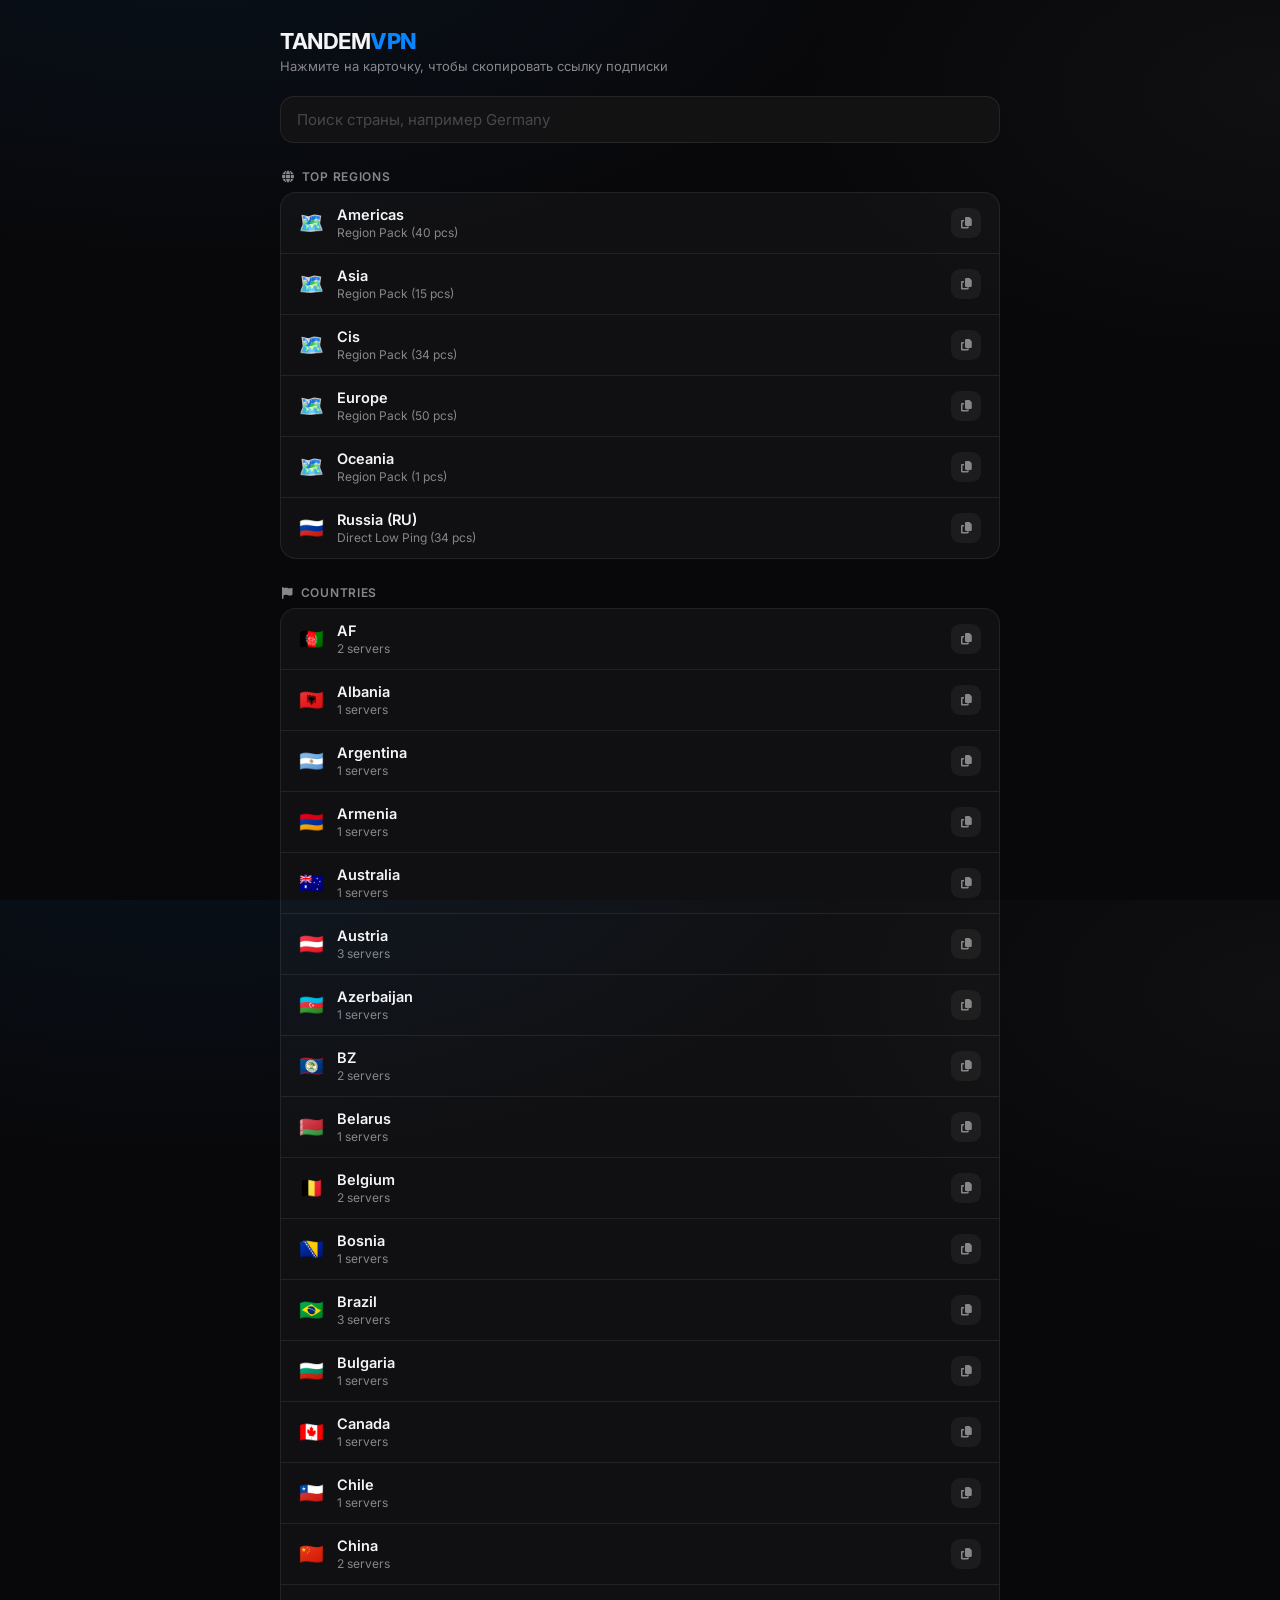
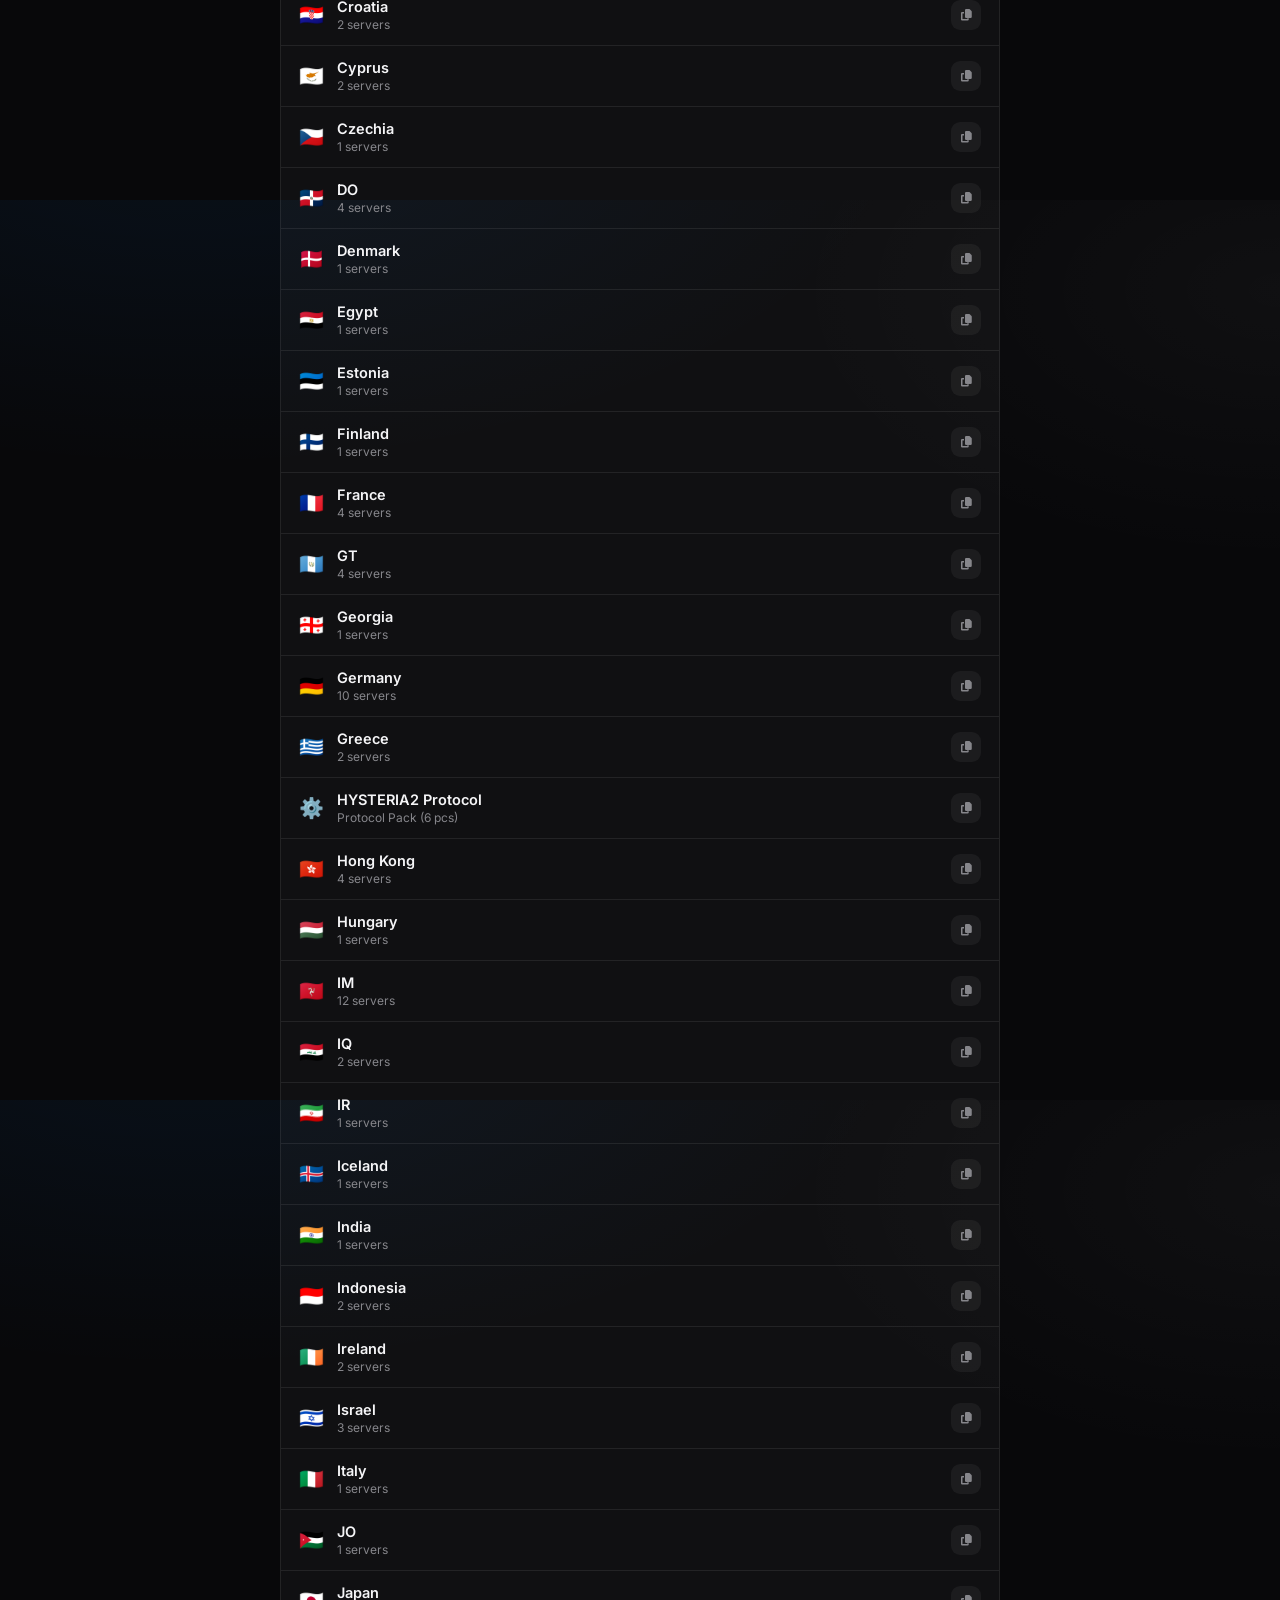
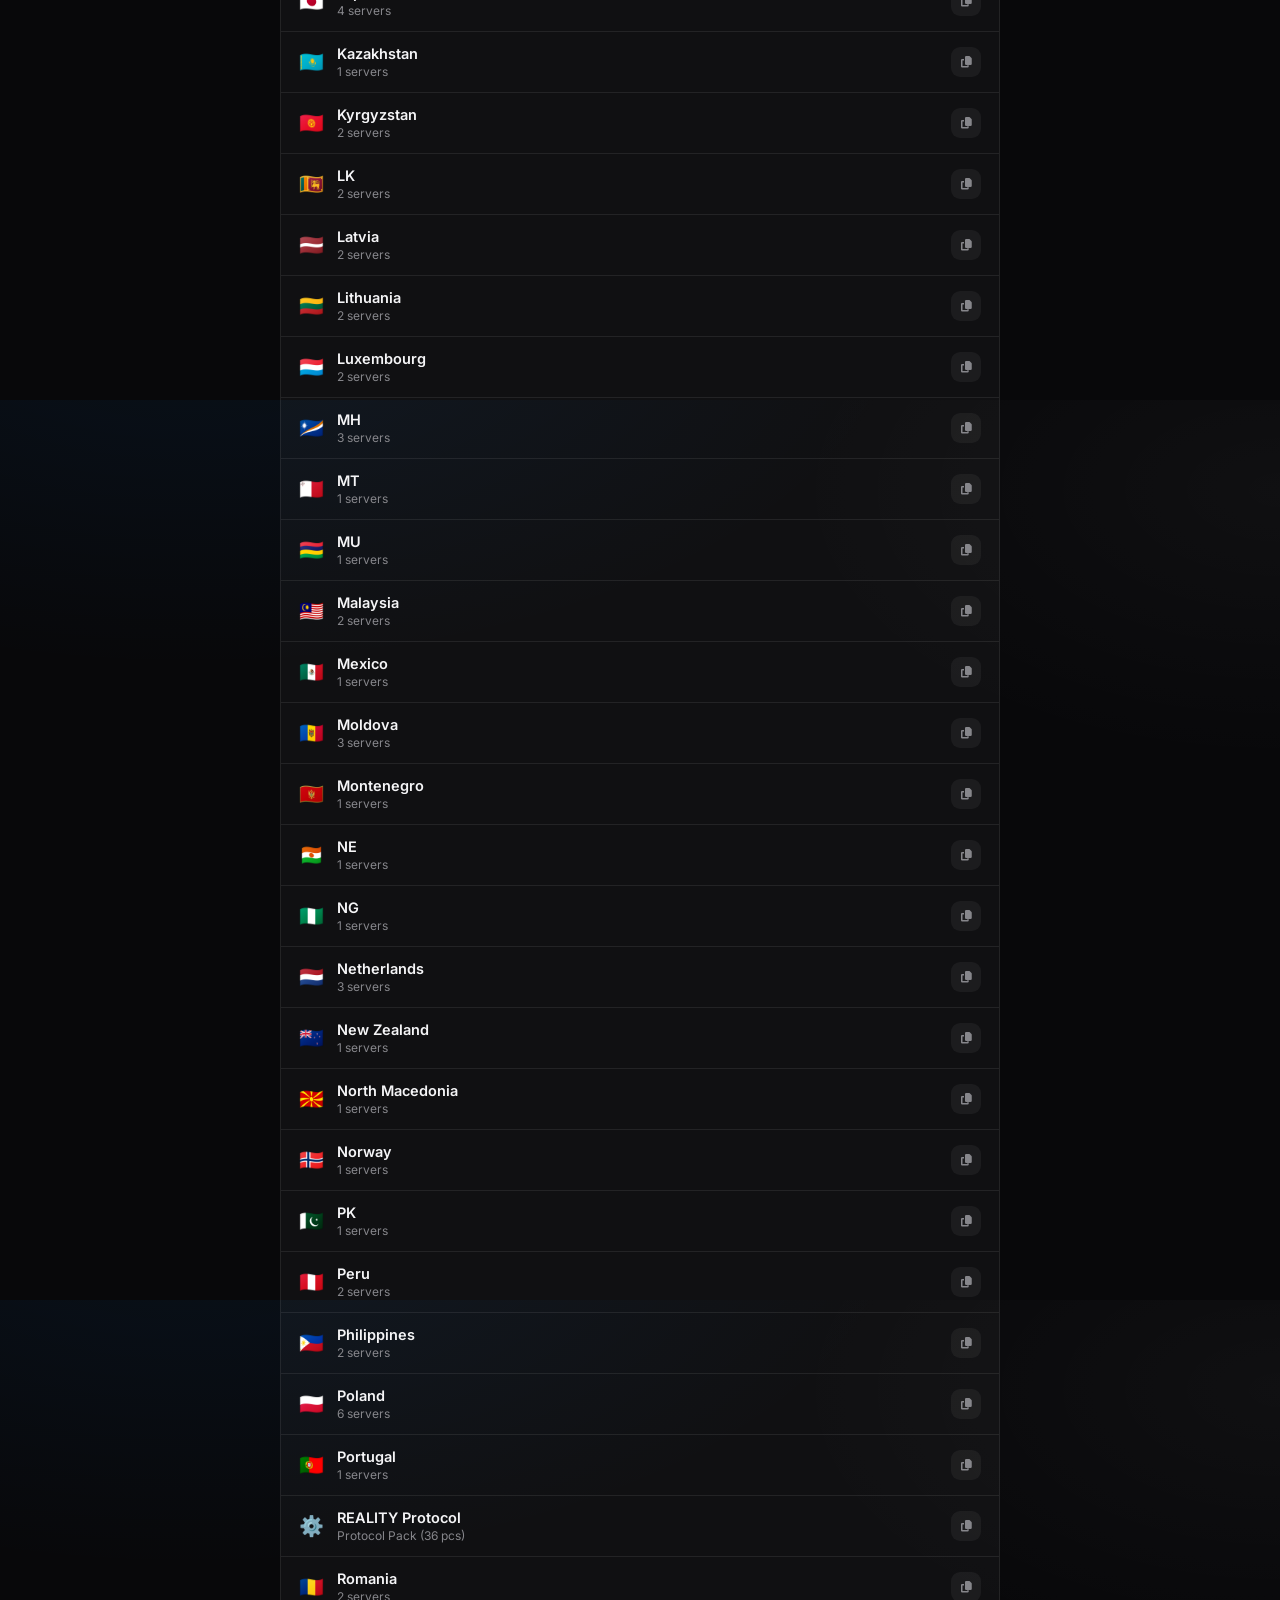
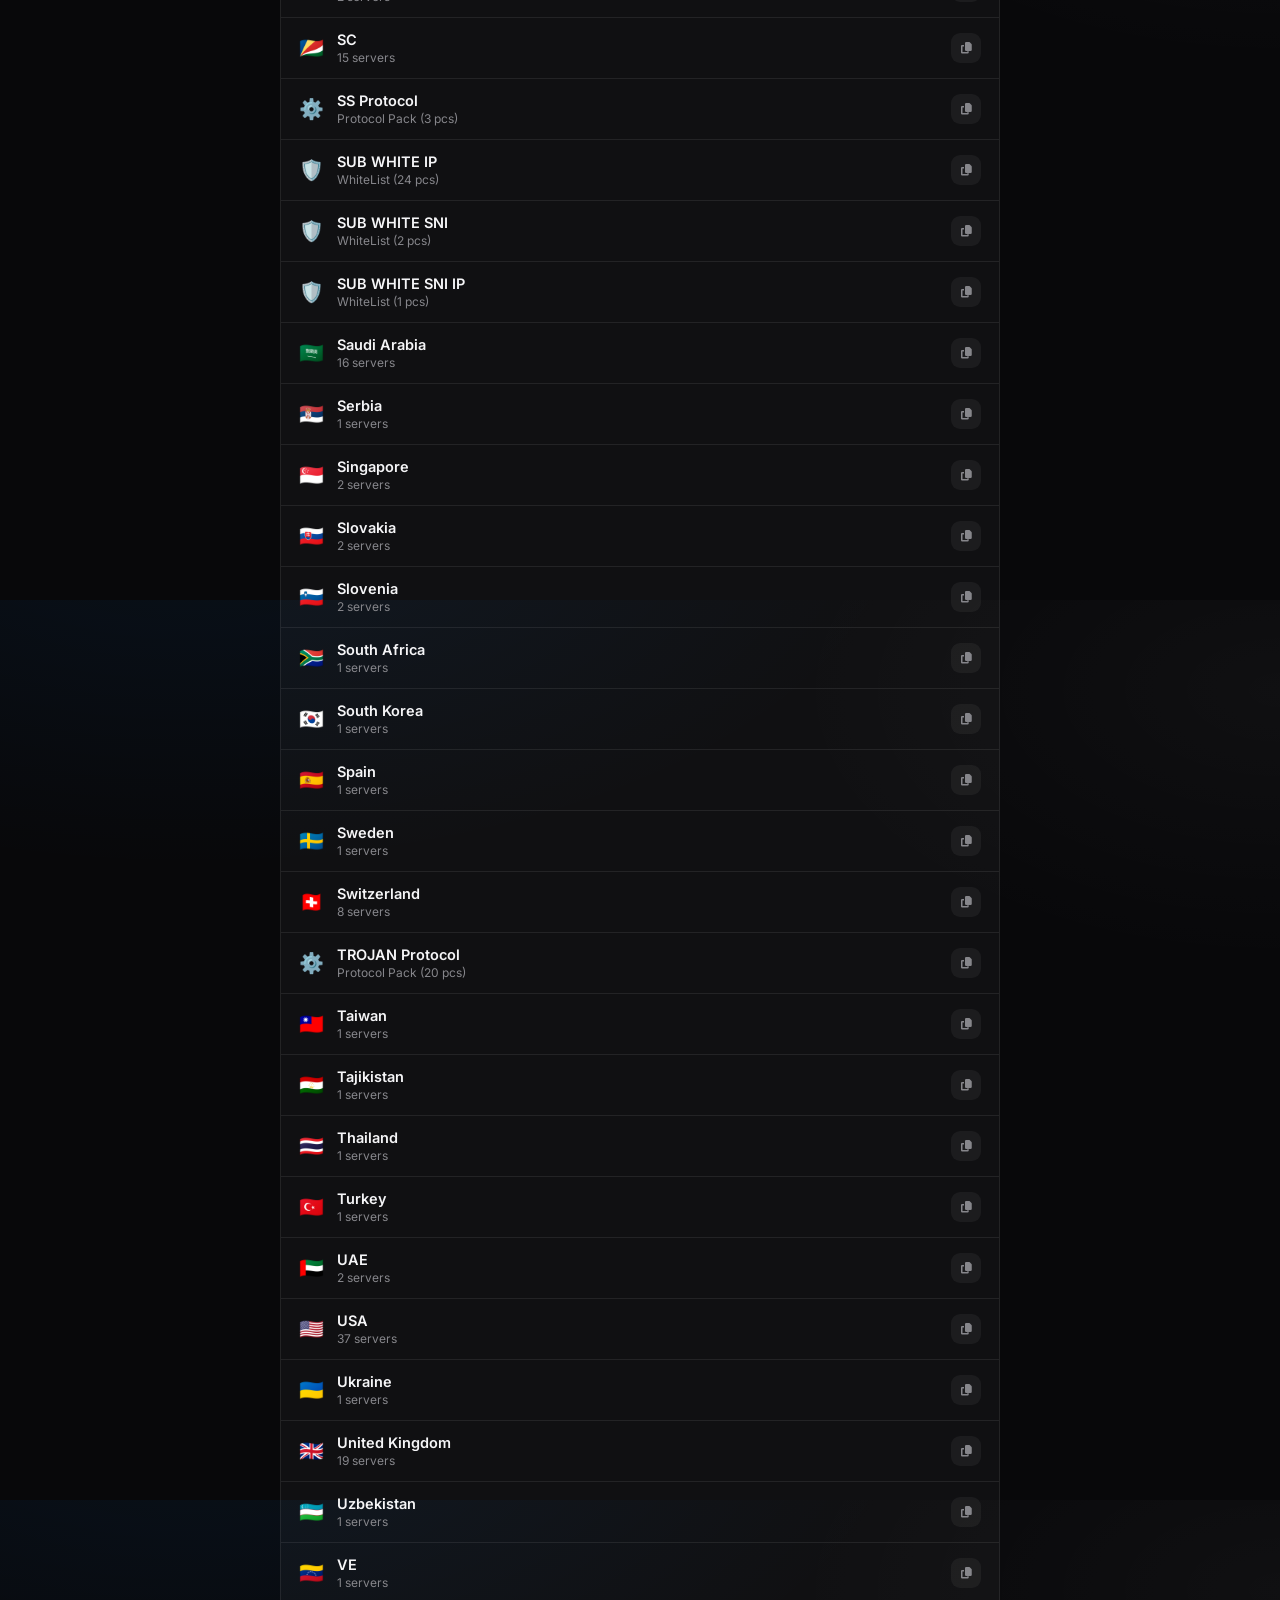
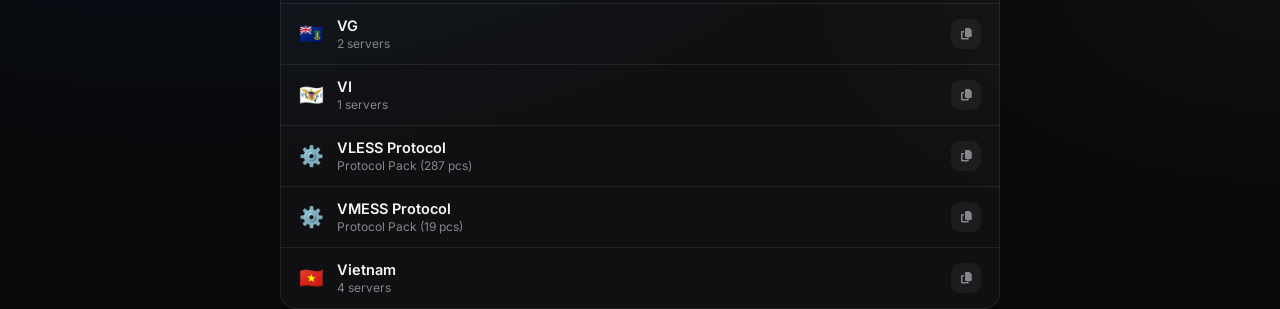
==== index.html @ 9b50d44e "Auto-Update index.html" ====
<!DOCTYPE html>
<html lang="ru">
<head>
<meta charset="UTF-8">
<meta name="viewport" content="width=device-width, initial-scale=1.0, maximum-scale=1.0, user-scalable=no">
<title>TANDEM VPN | Subscriptions</title>
<link rel="stylesheet" href="https://cdnjs.cloudflare.com/ajax/libs/font-awesome/6.4.0/css/all.min.css">
<style>
  @import url('https://fonts.googleapis.com/css2?family=Inter:wght@400;500;600;700;800&display=swap');

  :root{
    --bg:            #08080a;
    --surface:       rgba(255,255,255,0.035);
    --surface-hi:    rgba(255,255,255,0.06);
    --hairline:      rgba(255,255,255,0.08);
    --text:          #f5f5f7;
    --text-dim:      #86868b;
    --text-faint:    #48484a;
    --accent:        #0a84ff;
    --accent-dim:    rgba(10,132,255,0.14);
    --live:          #30d158;
    --mono: ui-monospace, "SF Mono", "Menlo", monospace;
  }

  *{ box-sizing:border-box; -webkit-tap-highlight-color:transparent; }
  html,body{ height:100%; }
  body{
    margin:0;
    background:
      radial-gradient(1200px 600px at 15% -10%, rgba(10,132,255,0.07), transparent 60%),
      radial-gradient(900px 500px at 100% 10%, rgba(255,255,255,0.03), transparent 55%),
      var(--bg);
    color:var(--text);
    font-family:'Inter', -apple-system, BlinkMacSystemFont, sans-serif;
    -webkit-font-smoothing:antialiased;
    padding: 28px 20px 60px;
  }

  .wrap{ max-width: 720px; margin:0 auto; }

  /* ---------- HEADER ---------- */
  header{ margin-bottom: 22px; }
  header h1{ margin:0; font-size:22px; font-weight:700; letter-spacing:-0.02em; }
  header h1 b{ font-weight:800; color:var(--accent); }
  header p{ margin:4px 0 0; font-size:13px; color:var(--text-dim); }

  /* ---------- SEARCH ---------- */
  .search-wrap{ position:sticky; top:16px; z-index:50; margin: 18px 0 26px; }
  .search{
    width:100%;
    background: rgba(20,20,22,0.85);
    backdrop-filter: blur(20px);
    border: 1px solid var(--hairline);
    border-radius: 14px;
    padding: 13px 16px;
    color: var(--text);
    font-size: 15px;
    font-family: inherit;
    outline: none;
    transition: border-color .2s;
  }
  .search::placeholder{ color: var(--text-faint); }
  .search:focus{ border-color: var(--accent); }

  /* ---------- SECTION LABEL ---------- */
  .group-label{
    font-size:12px; font-weight:600; color:var(--text-dim);
    text-transform:uppercase; letter-spacing:0.06em;
    margin: 26px 2px 8px;
    display:flex; align-items:center; gap:7px;
  }
  .group-label:first-of-type{ margin-top:0; }

  /* ---------- GLOBAL HERO ROW ---------- */
  .global-row{
    display:flex; align-items:center; justify-content:space-between;
    background: linear-gradient(135deg, rgba(10,132,255,0.12), rgba(255,255,255,0.02));
    border: 1px solid rgba(10,132,255,0.28);
    border-radius: 16px;
    padding: 18px 20px;
    cursor:pointer;
    transition: border-color .2s, transform .15s;
  }
  .global-row:hover{ border-color: rgba(10,132,255,0.5); }
  .global-row:active{ transform: scale(0.985); }
  .global-row .card-title{ font-size:17px; }
  .global-row .flag-icon{ font-size:30px; }

  /* ---------- GROUPED LIST (iOS settings style) ---------- */
  .group{
    background:var(--surface);
    border:1px solid var(--hairline);
    border-radius:16px;
    overflow:hidden;
  }
  .row{
    display:flex; align-items:center; justify-content:space-between;
    padding:13px 18px;
    border-bottom:1px solid var(--hairline);
    cursor:pointer;
    transition: background .15s;
  }
  .row:last-child{ border-bottom:none; }
  .row:hover{ background: var(--surface-hi); }
  .row:active{ background: rgba(255,255,255,0.09); }

  .card-info{ display:flex; align-items:center; gap:14px; min-width:0; }
  .flag-icon{ font-size:20px; width:24px; text-align:center; flex-shrink:0; }
  .card-texts{ display:flex; flex-direction:column; min-width:0; }
  .card-title{ font-weight:600; font-size:14.5px; color:var(--text); white-space:nowrap; overflow:hidden; text-overflow:ellipsis; }
  .card-subtitle{ font-size:12px; color:var(--text-dim); margin-top:2px; }

  .action-icon{
    width:30px; height:30px; flex-shrink:0;
    background: rgba(255,255,255,0.05);
    border-radius: 9px;
    display:flex; align-items:center; justify-content:center;
    color: var(--text-dim);
    font-size:12px;
    transition: all .15s;
  }
  .row:hover .action-icon, .global-row:hover .action-icon{ background: var(--accent); color:#fff; }

  .empty{ padding:22px 18px; text-align:center; color:var(--text-faint); font-size:13px; }

  /* ---------- TOAST ---------- */
  .toast{
    position: fixed; bottom: 26px; left: 50%;
    transform: translateX(-50%) translateY(90px);
    background: rgba(20,20,22,0.9);
    border: 1px solid rgba(48,209,88,0.35);
    color: #fff; padding: 12px 22px; border-radius: 100px;
    font-size: 13.5px; font-weight: 600;
    backdrop-filter: blur(20px);
    opacity: 0;
    transition: all .4s cubic-bezier(.175,.885,.32,1.275);
    display:flex; align-items:center; gap:9px;
    z-index: 1000;
  }
  .toast.show{ transform: translateX(-50%) translateY(0); opacity:1; }
  .toast i{ color: var(--live); font-size:13px; }

  @media (max-width:480px){
    header h1{ font-size:20px; }
  }
</style>
</head>
<body>

<div class="wrap">
  <header>
    <h1>TANDEM<b>VPN</b></h1>
    <p>Нажмите на карточку, чтобы скопировать ссылку подписки</p>
  </header>

  <div class="search-wrap">
    <input type="text" id="searchInput" class="search" placeholder="Поиск страны, например Germany">
  </div>

  <div id="global-section"></div>

  <div class="group-label"><i class="fas fa-globe"></i> Top Regions</div>
  <div id="regions-grid" class="group"></div>

  <div class="group-label"><i class="fas fa-flag"></i> Countries</div>
  <div id="countries-grid" class="group"></div>
</div>

<div id="toast" class="toast">
  <i class="fas fa-circle-check"></i><span id="toast-text">Link copied</span>
</div>

<script>
  // === ДАННЫЕ ===
  const subscriptions = [
    /* PYTHON_INJECT_START */
            { id: 'af', name: 'AF', desc: '2 servers', icon: '🇦🇫', type: 'country' },
            { id: 'al', name: 'Albania', desc: '1 servers', icon: '🇦🇱', type: 'country' },
            { id: 'americas', name: 'Americas', desc: 'Region Pack (40 pcs)', icon: '🗺️', type: 'region' },
            { id: 'ar', name: 'Argentina', desc: '1 servers', icon: '🇦🇷', type: 'country' },
            { id: 'am', name: 'Armenia', desc: '1 servers', icon: '🇦🇲', type: 'country' },
            { id: 'asia', name: 'Asia', desc: 'Region Pack (15 pcs)', icon: '🗺️', type: 'region' },
            { id: 'au', name: 'Australia', desc: '1 servers', icon: '🇦🇺', type: 'country' },
            { id: 'at', name: 'Austria', desc: '3 servers', icon: '🇦🇹', type: 'country' },
            { id: 'az', name: 'Azerbaijan', desc: '1 servers', icon: '🇦🇿', type: 'country' },
            { id: 'bz', name: 'BZ', desc: '2 servers', icon: '🇧🇿', type: 'country' },
            { id: 'by', name: 'Belarus', desc: '1 servers', icon: '🇧🇾', type: 'country' },
            { id: 'be', name: 'Belgium', desc: '2 servers', icon: '🇧🇪', type: 'country' },
            { id: 'ba', name: 'Bosnia', desc: '1 servers', icon: '🇧🇦', type: 'country' },
            { id: 'br', name: 'Brazil', desc: '3 servers', icon: '🇧🇷', type: 'country' },
            { id: 'bg', name: 'Bulgaria', desc: '1 servers', icon: '🇧🇬', type: 'country' },
            { id: 'ca', name: 'Canada', desc: '1 servers', icon: '🇨🇦', type: 'country' },
            { id: 'cl', name: 'Chile', desc: '1 servers', icon: '🇨🇱', type: 'country' },
            { id: 'cn', name: 'China', desc: '2 servers', icon: '🇨🇳', type: 'country' },
            { id: 'cis', name: 'Cis', desc: 'Region Pack (34 pcs)', icon: '🗺️', type: 'region' },
            { id: 'hr', name: 'Croatia', desc: '2 servers', icon: '🇭🇷', type: 'country' },
            { id: 'cy', name: 'Cyprus', desc: '2 servers', icon: '🇨🇾', type: 'country' },
            { id: 'cz', name: 'Czechia', desc: '1 servers', icon: '🇨🇿', type: 'country' },
            { id: 'do', name: 'DO', desc: '4 servers', icon: '🇩🇴', type: 'country' },
            { id: 'dk', name: 'Denmark', desc: '1 servers', icon: '🇩🇰', type: 'country' },
            { id: 'eg', name: 'Egypt', desc: '1 servers', icon: '🇪🇬', type: 'country' },
            { id: 'ee', name: 'Estonia', desc: '1 servers', icon: '🇪🇪', type: 'country' },
            { id: 'europe', name: 'Europe', desc: 'Region Pack (50 pcs)', icon: '🗺️', type: 'region' },
            { id: 'fi', name: 'Finland', desc: '1 servers', icon: '🇫🇮', type: 'country' },
            { id: 'fr', name: 'France', desc: '4 servers', icon: '🇫🇷', type: 'country' },
            { id: 'gt', name: 'GT', desc: '4 servers', icon: '🇬🇹', type: 'country' },
            { id: 'ge', name: 'Georgia', desc: '1 servers', icon: '🇬🇪', type: 'country' },
            { id: 'de', name: 'Germany', desc: '10 servers', icon: '🇩🇪', type: 'country' },
            { id: 'gr', name: 'Greece', desc: '2 servers', icon: '🇬🇷', type: 'country' },
            { id: 'sub_hysteria2', name: 'HYSTERIA2 Protocol', desc: 'Protocol Pack (6 pcs)', icon: '⚙️', type: 'protocol' },
            { id: 'hk', name: 'Hong Kong', desc: '4 servers', icon: '🇭🇰', type: 'country' },
            { id: 'hu', name: 'Hungary', desc: '1 servers', icon: '🇭🇺', type: 'country' },
            { id: 'im', name: 'IM', desc: '12 servers', icon: '🇮🇲', type: 'country' },
            { id: 'iq', name: 'IQ', desc: '2 servers', icon: '🇮🇶', type: 'country' },
            { id: 'ir', name: 'IR', desc: '1 servers', icon: '🇮🇷', type: 'country' },
            { id: 'is', name: 'Iceland', desc: '1 servers', icon: '🇮🇸', type: 'country' },
            { id: 'in', name: 'India', desc: '1 servers', icon: '🇮🇳', type: 'country' },
            { id: 'id', name: 'Indonesia', desc: '2 servers', icon: '🇮🇩', type: 'country' },
            { id: 'ie', name: 'Ireland', desc: '2 servers', icon: '🇮🇪', type: 'country' },
            { id: 'il', name: 'Israel', desc: '3 servers', icon: '🇮🇱', type: 'country' },
            { id: 'it', name: 'Italy', desc: '1 servers', icon: '🇮🇹', type: 'country' },
            { id: 'jo', name: 'JO', desc: '1 servers', icon: '🇯🇴', type: 'country' },
            { id: 'jp', name: 'Japan', desc: '4 servers', icon: '🇯🇵', type: 'country' },
            { id: 'kz', name: 'Kazakhstan', desc: '1 servers', icon: '🇰🇿', type: 'country' },
            { id: 'kg', name: 'Kyrgyzstan', desc: '2 servers', icon: '🇰🇬', type: 'country' },
            { id: 'lk', name: 'LK', desc: '2 servers', icon: '🇱🇰', type: 'country' },
            { id: 'lv', name: 'Latvia', desc: '2 servers', icon: '🇱🇻', type: 'country' },
            { id: 'lt', name: 'Lithuania', desc: '2 servers', icon: '🇱🇹', type: 'country' },
            { id: 'lu', name: 'Luxembourg', desc: '2 servers', icon: '🇱🇺', type: 'country' },
            { id: 'mh', name: 'MH', desc: '3 servers', icon: '🇲🇭', type: 'country' },
            { id: 'mt', name: 'MT', desc: '1 servers', icon: '🇲🇹', type: 'country' },
            { id: 'mu', name: 'MU', desc: '1 servers', icon: '🇲🇺', type: 'country' },
            { id: 'my', name: 'Malaysia', desc: '2 servers', icon: '🇲🇾', type: 'country' },
            { id: 'mx', name: 'Mexico', desc: '1 servers', icon: '🇲🇽', type: 'country' },
            { id: 'md', name: 'Moldova', desc: '3 servers', icon: '🇲🇩', type: 'country' },
            { id: 'me', name: 'Montenegro', desc: '1 servers', icon: '🇲🇪', type: 'country' },
            { id: 'ne', name: 'NE', desc: '1 servers', icon: '🇳🇪', type: 'country' },
            { id: 'ng', name: 'NG', desc: '1 servers', icon: '🇳🇬', type: 'country' },
            { id: 'nl', name: 'Netherlands', desc: '3 servers', icon: '🇳🇱', type: 'country' },
            { id: 'nz', name: 'New Zealand', desc: '1 servers', icon: '🇳🇿', type: 'country' },
            { id: 'mk', name: 'North Macedonia', desc: '1 servers', icon: '🇲🇰', type: 'country' },
            { id: 'no', name: 'Norway', desc: '1 servers', icon: '🇳🇴', type: 'country' },
            { id: 'oceania', name: 'Oceania', desc: 'Region Pack (1 pcs)', icon: '🗺️', type: 'region' },
            { id: 'pk', name: 'PK', desc: '1 servers', icon: '🇵🇰', type: 'country' },
            { id: 'pe', name: 'Peru', desc: '2 servers', icon: '🇵🇪', type: 'country' },
            { id: 'ph', name: 'Philippines', desc: '2 servers', icon: '🇵🇭', type: 'country' },
            { id: 'pl', name: 'Poland', desc: '6 servers', icon: '🇵🇱', type: 'country' },
            { id: 'pt', name: 'Portugal', desc: '1 servers', icon: '🇵🇹', type: 'country' },
            { id: 'sub_reality', name: 'REALITY Protocol', desc: 'Protocol Pack (36 pcs)', icon: '⚙️', type: 'protocol' },
            { id: 'ro', name: 'Romania', desc: '2 servers', icon: '🇷🇴', type: 'country' },
            { id: 'ru', name: 'Russia (RU)', desc: 'Direct Low Ping (34 pcs)', icon: '🇷🇺', type: 'region' },
            { id: 'sc', name: 'SC', desc: '15 servers', icon: '🇸🇨', type: 'country' },
            { id: 'sub_ss', name: 'SS Protocol', desc: 'Protocol Pack (3 pcs)', icon: '⚙️', type: 'protocol' },
            { id: 'sub_white_ip', name: 'SUB WHITE IP', desc: 'WhiteList (24 pcs)', icon: '🛡️', type: 'whitelist' },
            { id: 'sub_white_sni', name: 'SUB WHITE SNI', desc: 'WhiteList (2 pcs)', icon: '🛡️', type: 'whitelist' },
            { id: 'sub_white_sni_ip', name: 'SUB WHITE SNI IP', desc: 'WhiteList (1 pcs)', icon: '🛡️', type: 'whitelist' },
            { id: 'sa', name: 'Saudi Arabia', desc: '16 servers', icon: '🇸🇦', type: 'country' },
            { id: 'rs', name: 'Serbia', desc: '1 servers', icon: '🇷🇸', type: 'country' },
            { id: 'sg', name: 'Singapore', desc: '2 servers', icon: '🇸🇬', type: 'country' },
            { id: 'sk', name: 'Slovakia', desc: '2 servers', icon: '🇸🇰', type: 'country' },
            { id: 'si', name: 'Slovenia', desc: '2 servers', icon: '🇸🇮', type: 'country' },
            { id: 'za', name: 'South Africa', desc: '1 servers', icon: '🇿🇦', type: 'country' },
            { id: 'kr', name: 'South Korea', desc: '1 servers', icon: '🇰🇷', type: 'country' },
            { id: 'es', name: 'Spain', desc: '1 servers', icon: '🇪🇸', type: 'country' },
            { id: 'se', name: 'Sweden', desc: '1 servers', icon: '🇸🇪', type: 'country' },
            { id: 'ch', name: 'Switzerland', desc: '8 servers', icon: '🇨🇭', type: 'country' },
            { id: 'sub_trojan', name: 'TROJAN Protocol', desc: 'Protocol Pack (20 pcs)', icon: '⚙️', type: 'protocol' },
            { id: 'tw', name: 'Taiwan', desc: '1 servers', icon: '🇹🇼', type: 'country' },
            { id: 'tj', name: 'Tajikistan', desc: '1 servers', icon: '🇹🇯', type: 'country' },
            { id: 'th', name: 'Thailand', desc: '1 servers', icon: '🇹🇭', type: 'country' },
            { id: 'tr', name: 'Turkey', desc: '1 servers', icon: '🇹🇷', type: 'country' },
            { id: 'ae', name: 'UAE', desc: '2 servers', icon: '🇦🇪', type: 'country' },
            { id: 'us', name: 'USA', desc: '37 servers', icon: '🇺🇸', type: 'country' },
            { id: 'ua', name: 'Ukraine', desc: '1 servers', icon: '🇺🇦', type: 'country' },
            { id: 'gb', name: 'United Kingdom', desc: '19 servers', icon: '🇬🇧', type: 'country' },
            { id: 'uz', name: 'Uzbekistan', desc: '1 servers', icon: '🇺🇿', type: 'country' },
            { id: 've', name: 'VE', desc: '1 servers', icon: '🇻🇪', type: 'country' },
            { id: 'vg', name: 'VG', desc: '2 servers', icon: '🇻🇬', type: 'country' },
            { id: 'vi', name: 'VI', desc: '1 servers', icon: '🇻🇮', type: 'country' },
            { id: 'sub_vless', name: 'VLESS Protocol', desc: 'Protocol Pack (287 pcs)', icon: '⚙️', type: 'protocol' },
            { id: 'sub_vmess', name: 'VMESS Protocol', desc: 'Protocol Pack (19 pcs)', icon: '⚙️', type: 'protocol' },
            { id: 'vn', name: 'Vietnam', desc: '4 servers', icon: '🇻🇳', type: 'country' }
            /* PYTHON_INJECT_END */
  ];

  const regionsGrid   = document.getElementById('regions-grid');
  const countriesGrid = document.getElementById('countries-grid');
  const globalSection = document.getElementById('global-section');
  const searchInput   = document.getElementById('searchInput');

  function createRow(sub, isGlobal = false){
    const row = document.createElement('div');
    row.className = isGlobal ? 'global-row' : 'row';
    row.onclick = () => copyLink(sub);

    if (!isGlobal && sub.type === 'country'){
      row.setAttribute('data-name', sub.name.toLowerCase());
    }

    row.innerHTML = `
      <div class="card-info">
        <div class="flag-icon">${sub.icon}</div>
        <div class="card-texts">
          <div class="card-title">${sub.name}</div>
          <div class="card-subtitle">${sub.desc}</div>
        </div>
      </div>
      <div class="action-icon"><i class="fas fa-copy"></i></div>
    `;
    return row;
  }

  function renderEmpty(container, text){
    container.innerHTML = `<div class="empty">${text}</div>`;
  }

  // РАСПРЕДЕЛЕНИЕ ПО СЕКЦИЯМ
  const regionItems = [];
  const countryItems = [];
  subscriptions.forEach(sub => {
    if (sub.type === 'global'){
      globalSection.appendChild(createRow(sub, true));
    } else if (sub.type === 'region'){
      regionItems.push(sub);
    } else {
      countryItems.push(sub);
    }
  });

  if (regionItems.length){
    regionItems.forEach(sub => regionsGrid.appendChild(createRow(sub)));
  } else {
    renderEmpty(regionsGrid, 'Нет доступных регионов');
  }

  if (countryItems.length){
    countryItems.forEach(sub => countriesGrid.appendChild(createRow(sub)));
  } else {
    renderEmpty(countriesGrid, 'Нет доступных стран');
  }

  // ПОИСК
  searchInput.addEventListener('input', (e) => {
    const term = e.target.value.toLowerCase();
    const countryRows = document.querySelectorAll('#countries-grid .row');
    countryRows.forEach(row => {
      const name = row.getAttribute('data-name') || '';
      row.style.display = name.includes(term) ? 'flex' : 'none';
    });
  });

  // === КОПИРОВАНИЕ ССЫЛКИ ===
  function copyLink(sub){
    const baseUrl = window.location.origin;
    const niceName = `TANDEM_VPN ${sub.id.toUpperCase()}`;
    const encodedName = encodeURIComponent(niceName);
    // Без хэштега — исключает дублирование в HAPP/Streisand
    const link = `${baseUrl}/sub/${sub.id}?name=${encodedName}`;

    navigator.clipboard.writeText(link).then(() => {
      showToast(`${niceName} copied`);
    }).catch(() => {
      alert('Copy failed: ' + link);
    });
  }

  let toastTimeout;
  const toast = document.getElementById('toast');
  const toastText = document.getElementById('toast-text');
  function showToast(text){
    toastText.innerText = text;
    toast.classList.add('show');
    clearTimeout(toastTimeout);
    toastTimeout = setTimeout(() => toast.classList.remove('show'), 2000);
  }
</script>
</body>
</html>
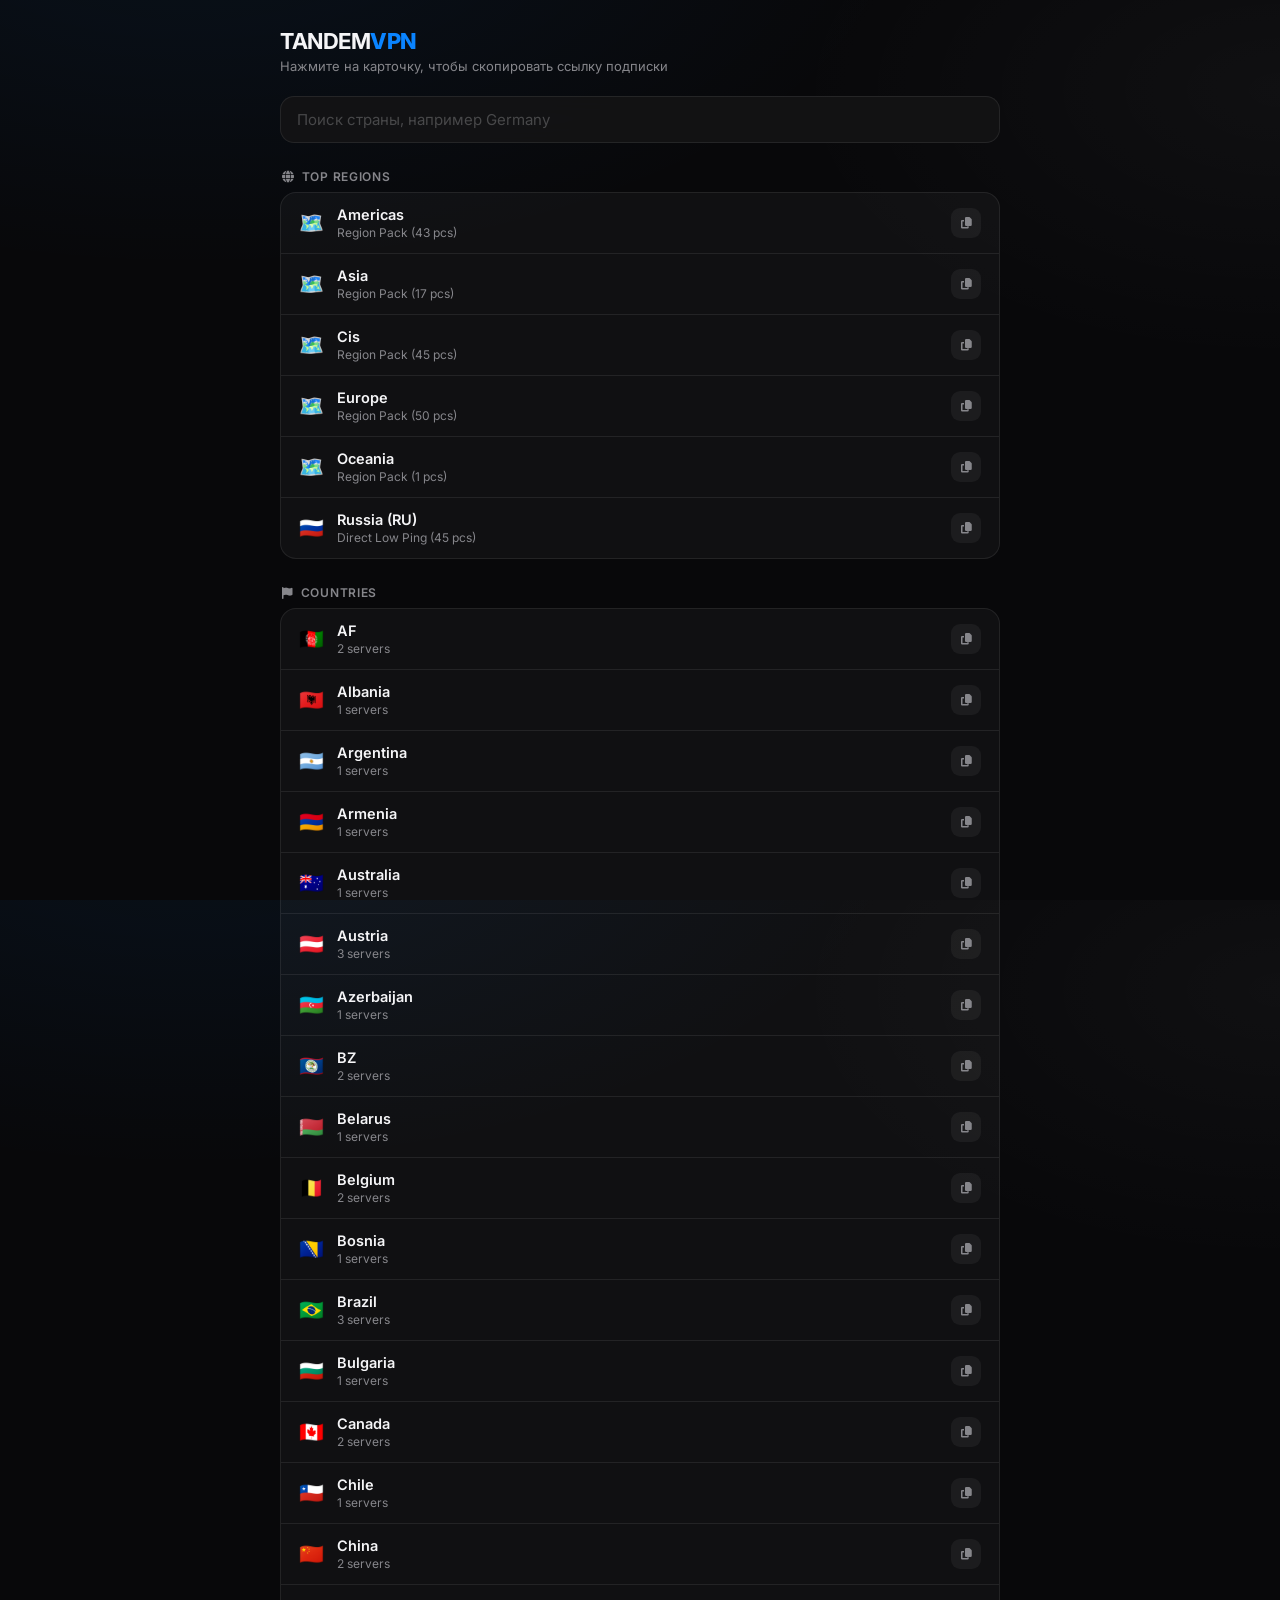
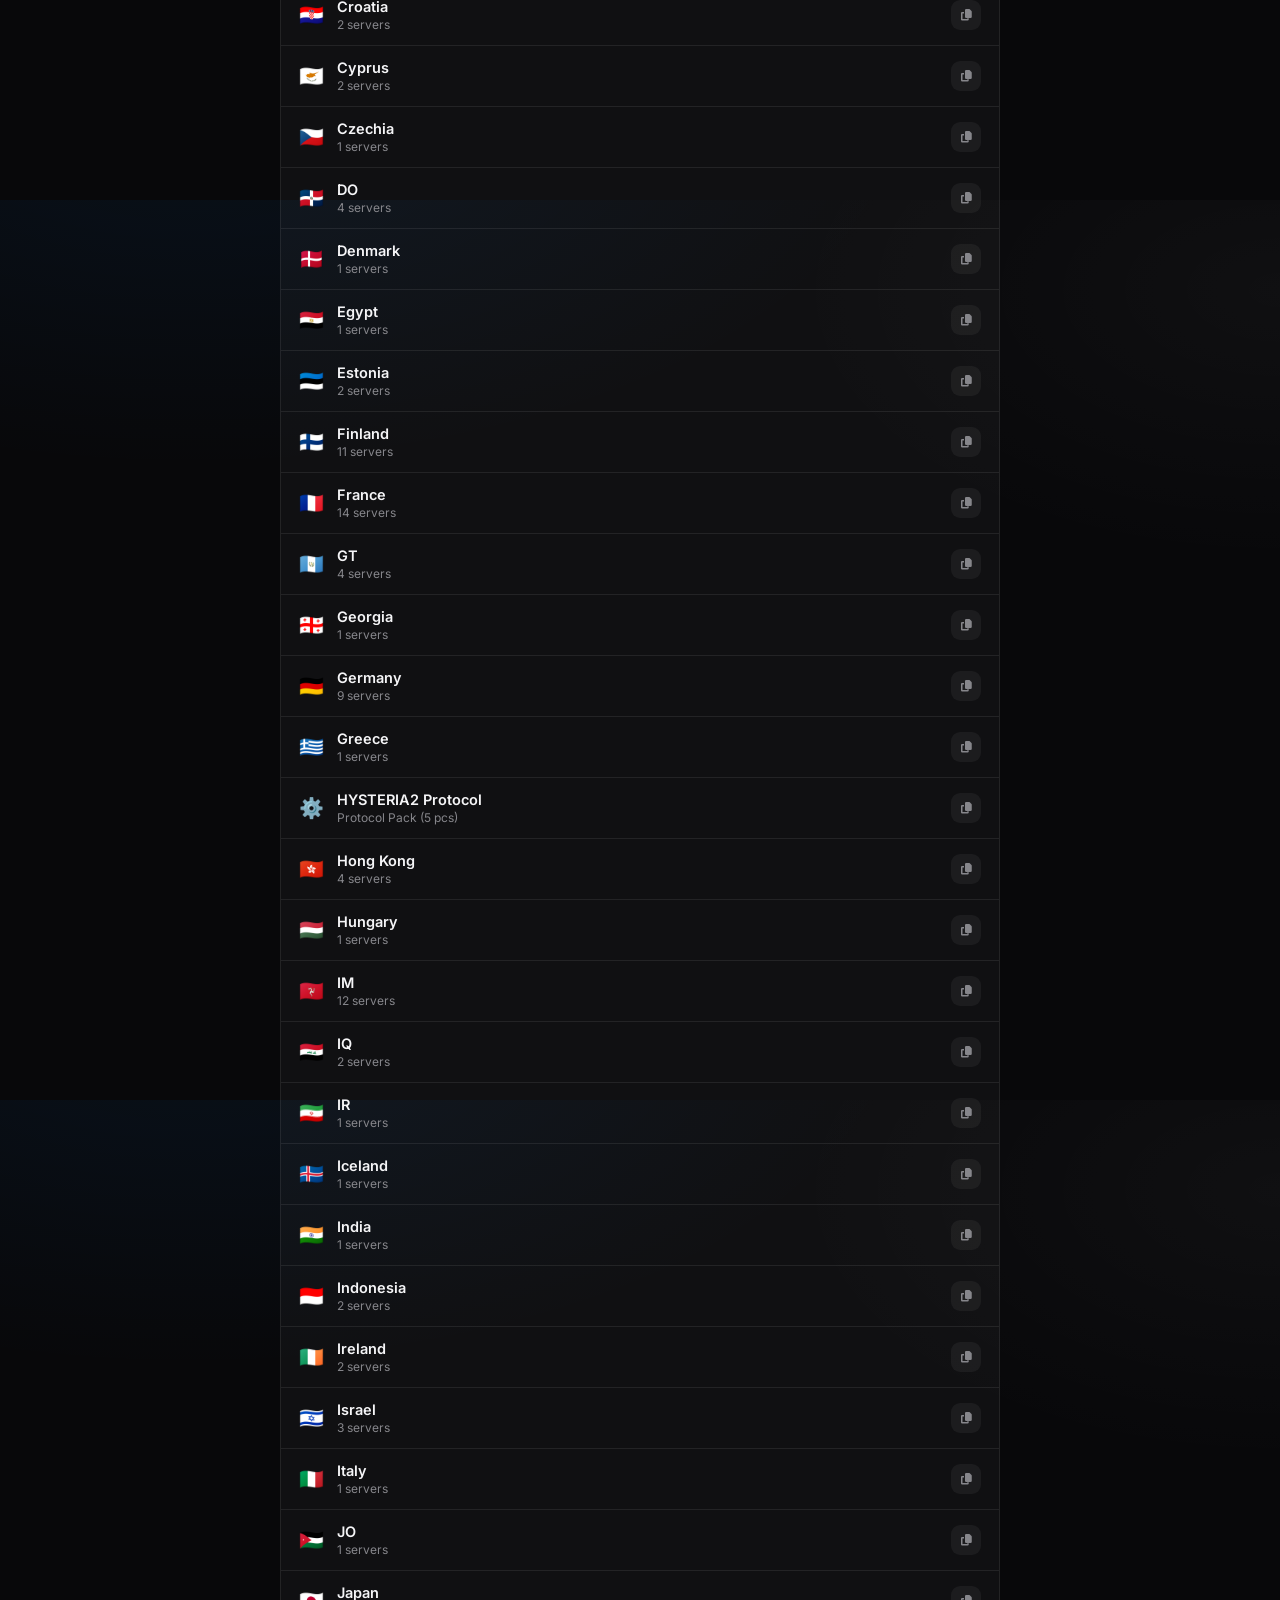
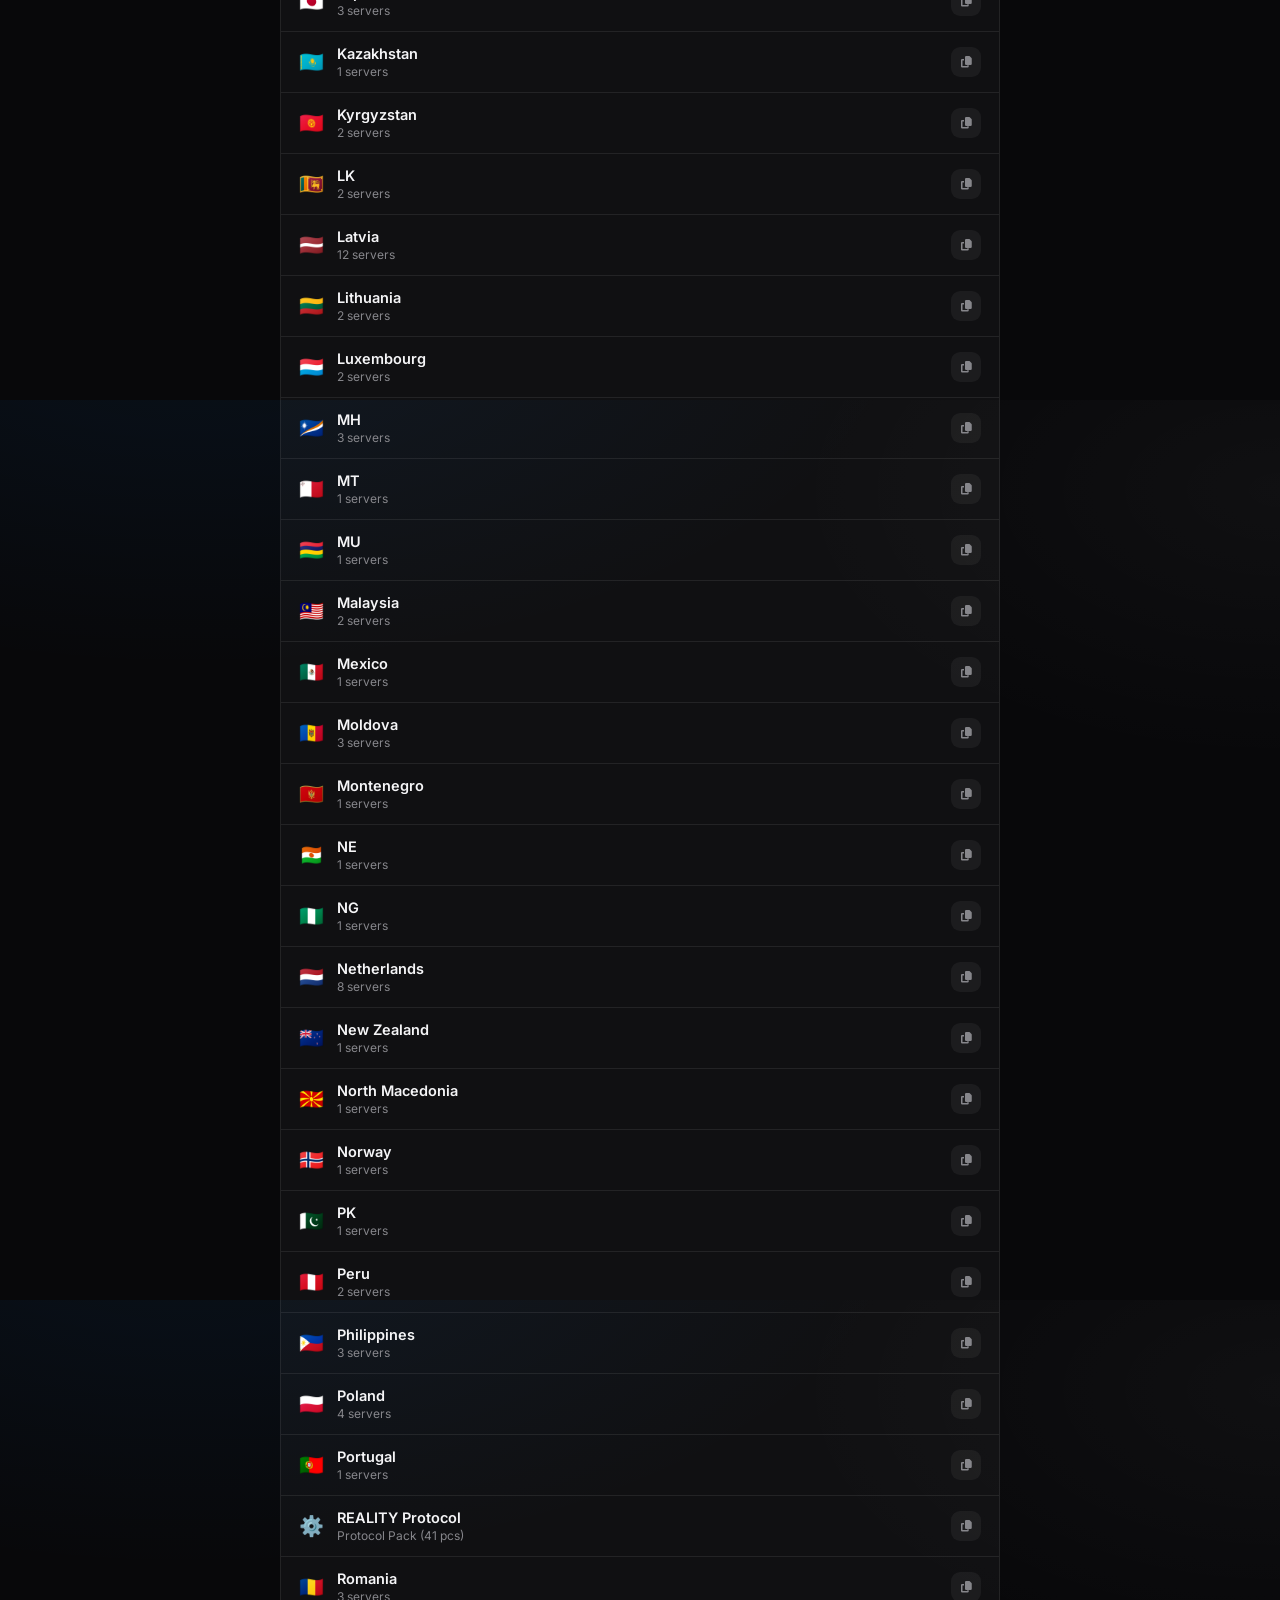
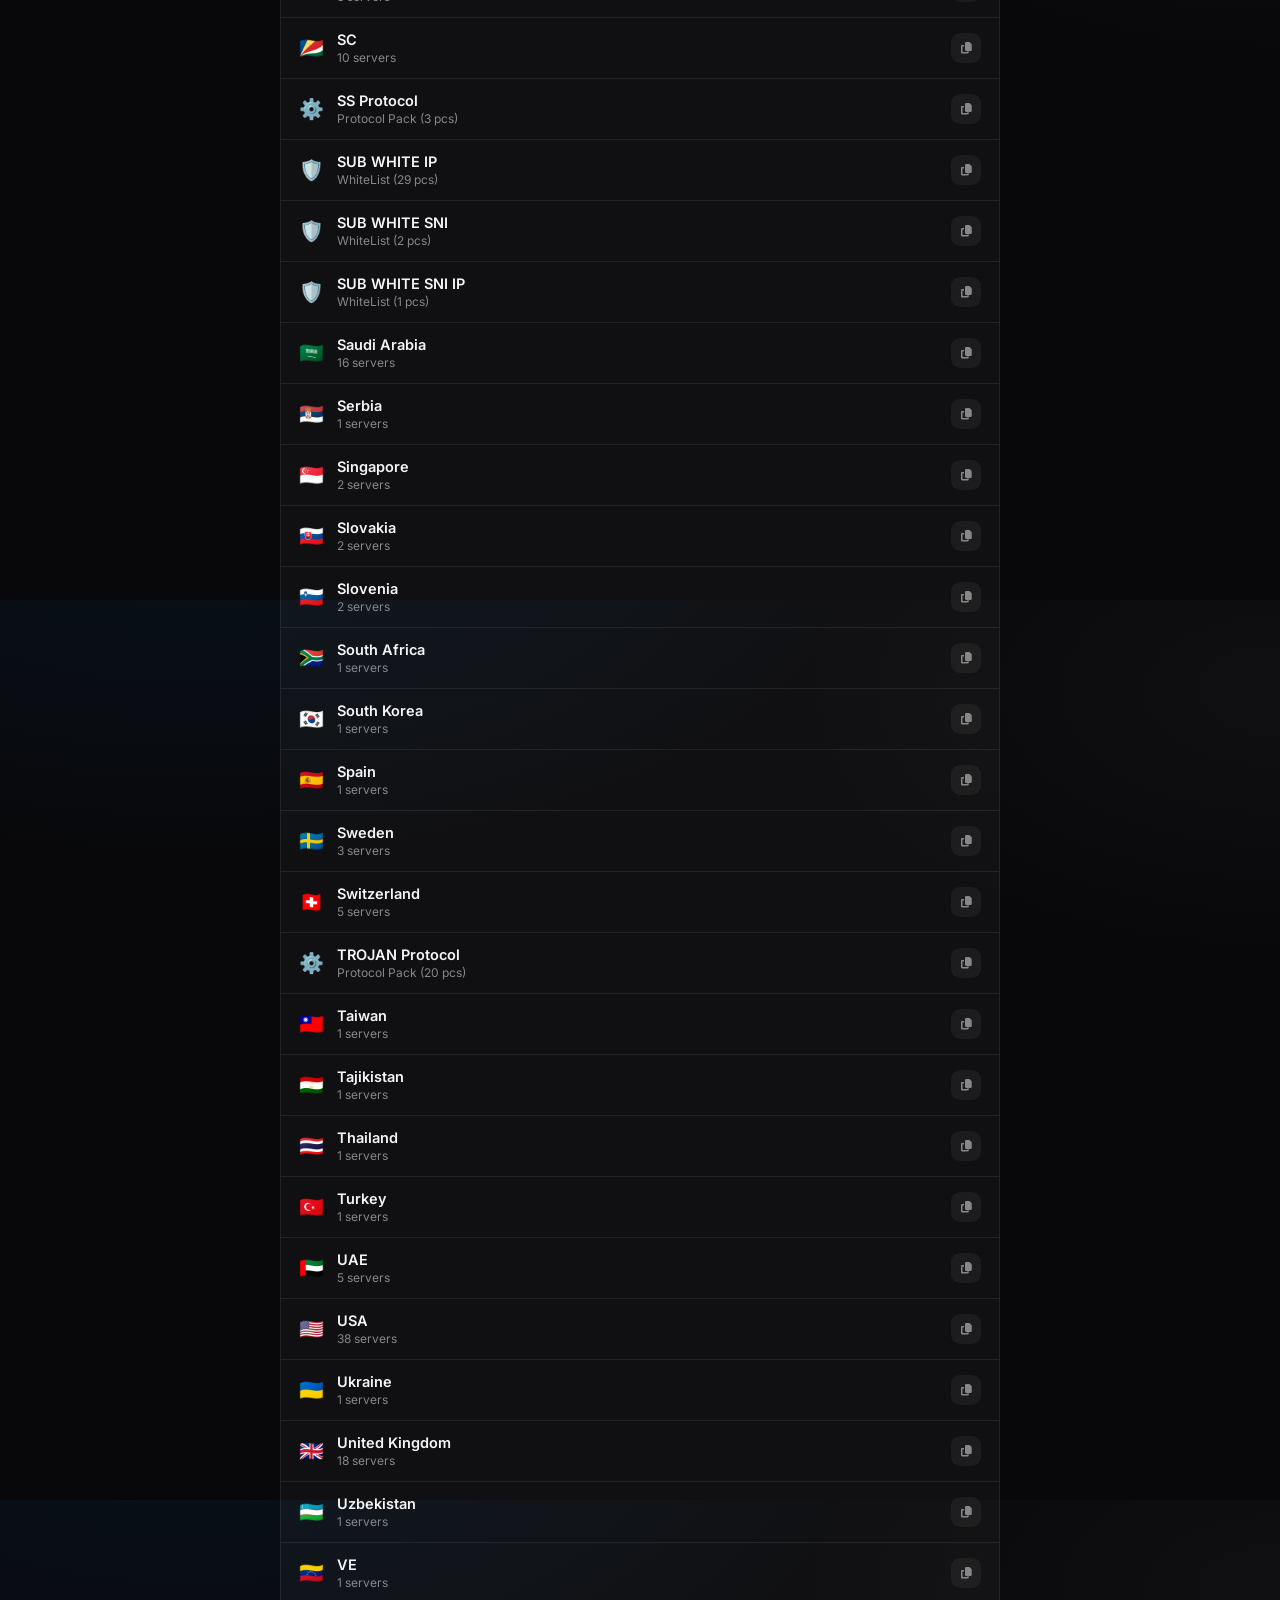
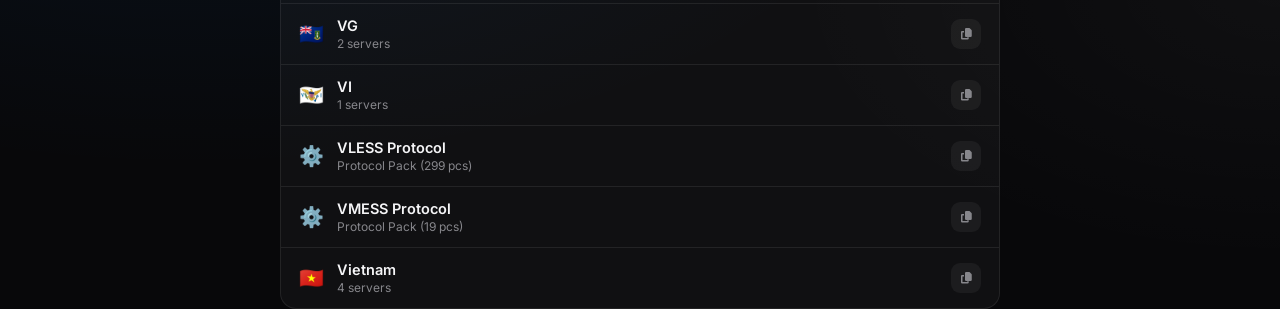
==== commit 1cf5e11e: "Auto-Update index.html" ====
--- a/index.html
+++ b/index.html
@@ -176,10 +176,10 @@
     /* PYTHON_INJECT_START */
             { id: 'af', name: 'AF', desc: '2 servers', icon: '🇦🇫', type: 'country' },
             { id: 'al', name: 'Albania', desc: '1 servers', icon: '🇦🇱', type: 'country' },
-            { id: 'americas', name: 'Americas', desc: 'Region Pack (40 pcs)', icon: '🗺️', type: 'region' },
+            { id: 'americas', name: 'Americas', desc: 'Region Pack (43 pcs)', icon: '🗺️', type: 'region' },
             { id: 'ar', name: 'Argentina', desc: '1 servers', icon: '🇦🇷', type: 'country' },
             { id: 'am', name: 'Armenia', desc: '1 servers', icon: '🇦🇲', type: 'country' },
-            { id: 'asia', name: 'Asia', desc: 'Region Pack (15 pcs)', icon: '🗺️', type: 'region' },
+            { id: 'asia', name: 'Asia', desc: 'Region Pack (17 pcs)', icon: '🗺️', type: 'region' },
             { id: 'au', name: 'Australia', desc: '1 servers', icon: '🇦🇺', type: 'country' },
             { id: 'at', name: 'Austria', desc: '3 servers', icon: '🇦🇹', type: 'country' },
             { id: 'az', name: 'Azerbaijan', desc: '1 servers', icon: '🇦🇿', type: 'country' },
@@ -189,25 +189,25 @@
             { id: 'ba', name: 'Bosnia', desc: '1 servers', icon: '🇧🇦', type: 'country' },
             { id: 'br', name: 'Brazil', desc: '3 servers', icon: '🇧🇷', type: 'country' },
             { id: 'bg', name: 'Bulgaria', desc: '1 servers', icon: '🇧🇬', type: 'country' },
-            { id: 'ca', name: 'Canada', desc: '1 servers', icon: '🇨🇦', type: 'country' },
+            { id: 'ca', name: 'Canada', desc: '2 servers', icon: '🇨🇦', type: 'country' },
             { id: 'cl', name: 'Chile', desc: '1 servers', icon: '🇨🇱', type: 'country' },
             { id: 'cn', name: 'China', desc: '2 servers', icon: '🇨🇳', type: 'country' },
-            { id: 'cis', name: 'Cis', desc: 'Region Pack (34 pcs)', icon: '🗺️', type: 'region' },
+            { id: 'cis', name: 'Cis', desc: 'Region Pack (45 pcs)', icon: '🗺️', type: 'region' },
             { id: 'hr', name: 'Croatia', desc: '2 servers', icon: '🇭🇷', type: 'country' },
             { id: 'cy', name: 'Cyprus', desc: '2 servers', icon: '🇨🇾', type: 'country' },
             { id: 'cz', name: 'Czechia', desc: '1 servers', icon: '🇨🇿', type: 'country' },
             { id: 'do', name: 'DO', desc: '4 servers', icon: '🇩🇴', type: 'country' },
             { id: 'dk', name: 'Denmark', desc: '1 servers', icon: '🇩🇰', type: 'country' },
             { id: 'eg', name: 'Egypt', desc: '1 servers', icon: '🇪🇬', type: 'country' },
-            { id: 'ee', name: 'Estonia', desc: '1 servers', icon: '🇪🇪', type: 'country' },
+            { id: 'ee', name: 'Estonia', desc: '2 servers', icon: '🇪🇪', type: 'country' },
             { id: 'europe', name: 'Europe', desc: 'Region Pack (50 pcs)', icon: '🗺️', type: 'region' },
-            { id: 'fi', name: 'Finland', desc: '1 servers', icon: '🇫🇮', type: 'country' },
-            { id: 'fr', name: 'France', desc: '4 servers', icon: '🇫🇷', type: 'country' },
+            { id: 'fi', name: 'Finland', desc: '11 servers', icon: '🇫🇮', type: 'country' },
+            { id: 'fr', name: 'France', desc: '14 servers', icon: '🇫🇷', type: 'country' },
             { id: 'gt', name: 'GT', desc: '4 servers', icon: '🇬🇹', type: 'country' },
             { id: 'ge', name: 'Georgia', desc: '1 servers', icon: '🇬🇪', type: 'country' },
-            { id: 'de', name: 'Germany', desc: '10 servers', icon: '🇩🇪', type: 'country' },
-            { id: 'gr', name: 'Greece', desc: '2 servers', icon: '🇬🇷', type: 'country' },
-            { id: 'sub_hysteria2', name: 'HYSTERIA2 Protocol', desc: 'Protocol Pack (6 pcs)', icon: '⚙️', type: 'protocol' },
+            { id: 'de', name: 'Germany', desc: '9 servers', icon: '🇩🇪', type: 'country' },
+            { id: 'gr', name: 'Greece', desc: '1 servers', icon: '🇬🇷', type: 'country' },
+            { id: 'sub_hysteria2', name: 'HYSTERIA2 Protocol', desc: 'Protocol Pack (5 pcs)', icon: '⚙️', type: 'protocol' },
             { id: 'hk', name: 'Hong Kong', desc: '4 servers', icon: '🇭🇰', type: 'country' },
             { id: 'hu', name: 'Hungary', desc: '1 servers', icon: '🇭🇺', type: 'country' },
             { id: 'im', name: 'IM', desc: '12 servers', icon: '🇮🇲', type: 'country' },
@@ -220,11 +220,11 @@
             { id: 'il', name: 'Israel', desc: '3 servers', icon: '🇮🇱', type: 'country' },
             { id: 'it', name: 'Italy', desc: '1 servers', icon: '🇮🇹', type: 'country' },
             { id: 'jo', name: 'JO', desc: '1 servers', icon: '🇯🇴', type: 'country' },
-            { id: 'jp', name: 'Japan', desc: '4 servers', icon: '🇯🇵', type: 'country' },
+            { id: 'jp', name: 'Japan', desc: '3 servers', icon: '🇯🇵', type: 'country' },
             { id: 'kz', name: 'Kazakhstan', desc: '1 servers', icon: '🇰🇿', type: 'country' },
             { id: 'kg', name: 'Kyrgyzstan', desc: '2 servers', icon: '🇰🇬', type: 'country' },
             { id: 'lk', name: 'LK', desc: '2 servers', icon: '🇱🇰', type: 'country' },
-            { id: 'lv', name: 'Latvia', desc: '2 servers', icon: '🇱🇻', type: 'country' },
+            { id: 'lv', name: 'Latvia', desc: '12 servers', icon: '🇱🇻', type: 'country' },
             { id: 'lt', name: 'Lithuania', desc: '2 servers', icon: '🇱🇹', type: 'country' },
             { id: 'lu', name: 'Luxembourg', desc: '2 servers', icon: '🇱🇺', type: 'country' },
             { id: 'mh', name: 'MH', desc: '3 servers', icon: '🇲🇭', type: 'country' },
@@ -236,22 +236,22 @@
             { id: 'me', name: 'Montenegro', desc: '1 servers', icon: '🇲🇪', type: 'country' },
             { id: 'ne', name: 'NE', desc: '1 servers', icon: '🇳🇪', type: 'country' },
             { id: 'ng', name: 'NG', desc: '1 servers', icon: '🇳🇬', type: 'country' },
-            { id: 'nl', name: 'Netherlands', desc: '3 servers', icon: '🇳🇱', type: 'country' },
+            { id: 'nl', name: 'Netherlands', desc: '8 servers', icon: '🇳🇱', type: 'country' },
             { id: 'nz', name: 'New Zealand', desc: '1 servers', icon: '🇳🇿', type: 'country' },
             { id: 'mk', name: 'North Macedonia', desc: '1 servers', icon: '🇲🇰', type: 'country' },
             { id: 'no', name: 'Norway', desc: '1 servers', icon: '🇳🇴', type: 'country' },
             { id: 'oceania', name: 'Oceania', desc: 'Region Pack (1 pcs)', icon: '🗺️', type: 'region' },
             { id: 'pk', name: 'PK', desc: '1 servers', icon: '🇵🇰', type: 'country' },
             { id: 'pe', name: 'Peru', desc: '2 servers', icon: '🇵🇪', type: 'country' },
-            { id: 'ph', name: 'Philippines', desc: '2 servers', icon: '🇵🇭', type: 'country' },
-            { id: 'pl', name: 'Poland', desc: '6 servers', icon: '🇵🇱', type: 'country' },
+            { id: 'ph', name: 'Philippines', desc: '3 servers', icon: '🇵🇭', type: 'country' },
+            { id: 'pl', name: 'Poland', desc: '4 servers', icon: '🇵🇱', type: 'country' },
             { id: 'pt', name: 'Portugal', desc: '1 servers', icon: '🇵🇹', type: 'country' },
-            { id: 'sub_reality', name: 'REALITY Protocol', desc: 'Protocol Pack (36 pcs)', icon: '⚙️', type: 'protocol' },
-            { id: 'ro', name: 'Romania', desc: '2 servers', icon: '🇷🇴', type: 'country' },
-            { id: 'ru', name: 'Russia (RU)', desc: 'Direct Low Ping (34 pcs)', icon: '🇷🇺', type: 'region' },
-            { id: 'sc', name: 'SC', desc: '15 servers', icon: '🇸🇨', type: 'country' },
+            { id: 'sub_reality', name: 'REALITY Protocol', desc: 'Protocol Pack (41 pcs)', icon: '⚙️', type: 'protocol' },
+            { id: 'ro', name: 'Romania', desc: '3 servers', icon: '🇷🇴', type: 'country' },
+            { id: 'ru', name: 'Russia (RU)', desc: 'Direct Low Ping (45 pcs)', icon: '🇷🇺', type: 'region' },
+            { id: 'sc', name: 'SC', desc: '10 servers', icon: '🇸🇨', type: 'country' },
             { id: 'sub_ss', name: 'SS Protocol', desc: 'Protocol Pack (3 pcs)', icon: '⚙️', type: 'protocol' },
-            { id: 'sub_white_ip', name: 'SUB WHITE IP', desc: 'WhiteList (24 pcs)', icon: '🛡️', type: 'whitelist' },
+            { id: 'sub_white_ip', name: 'SUB WHITE IP', desc: 'WhiteList (29 pcs)', icon: '🛡️', type: 'whitelist' },
             { id: 'sub_white_sni', name: 'SUB WHITE SNI', desc: 'WhiteList (2 pcs)', icon: '🛡️', type: 'whitelist' },
             { id: 'sub_white_sni_ip', name: 'SUB WHITE SNI IP', desc: 'WhiteList (1 pcs)', icon: '🛡️', type: 'whitelist' },
             { id: 'sa', name: 'Saudi Arabia', desc: '16 servers', icon: '🇸🇦', type: 'country' },
@@ -262,22 +262,22 @@
             { id: 'za', name: 'South Africa', desc: '1 servers', icon: '🇿🇦', type: 'country' },
             { id: 'kr', name: 'South Korea', desc: '1 servers', icon: '🇰🇷', type: 'country' },
             { id: 'es', name: 'Spain', desc: '1 servers', icon: '🇪🇸', type: 'country' },
-            { id: 'se', name: 'Sweden', desc: '1 servers', icon: '🇸🇪', type: 'country' },
-            { id: 'ch', name: 'Switzerland', desc: '8 servers', icon: '🇨🇭', type: 'country' },
+            { id: 'se', name: 'Sweden', desc: '3 servers', icon: '🇸🇪', type: 'country' },
+            { id: 'ch', name: 'Switzerland', desc: '5 servers', icon: '🇨🇭', type: 'country' },
             { id: 'sub_trojan', name: 'TROJAN Protocol', desc: 'Protocol Pack (20 pcs)', icon: '⚙️', type: 'protocol' },
             { id: 'tw', name: 'Taiwan', desc: '1 servers', icon: '🇹🇼', type: 'country' },
             { id: 'tj', name: 'Tajikistan', desc: '1 servers', icon: '🇹🇯', type: 'country' },
             { id: 'th', name: 'Thailand', desc: '1 servers', icon: '🇹🇭', type: 'country' },
             { id: 'tr', name: 'Turkey', desc: '1 servers', icon: '🇹🇷', type: 'country' },
-            { id: 'ae', name: 'UAE', desc: '2 servers', icon: '🇦🇪', type: 'country' },
-            { id: 'us', name: 'USA', desc: '37 servers', icon: '🇺🇸', type: 'country' },
+            { id: 'ae', name: 'UAE', desc: '5 servers', icon: '🇦🇪', type: 'country' },
+            { id: 'us', name: 'USA', desc: '38 servers', icon: '🇺🇸', type: 'country' },
             { id: 'ua', name: 'Ukraine', desc: '1 servers', icon: '🇺🇦', type: 'country' },
-            { id: 'gb', name: 'United Kingdom', desc: '19 servers', icon: '🇬🇧', type: 'country' },
+            { id: 'gb', name: 'United Kingdom', desc: '18 servers', icon: '🇬🇧', type: 'country' },
             { id: 'uz', name: 'Uzbekistan', desc: '1 servers', icon: '🇺🇿', type: 'country' },
             { id: 've', name: 'VE', desc: '1 servers', icon: '🇻🇪', type: 'country' },
             { id: 'vg', name: 'VG', desc: '2 servers', icon: '🇻🇬', type: 'country' },
             { id: 'vi', name: 'VI', desc: '1 servers', icon: '🇻🇮', type: 'country' },
-            { id: 'sub_vless', name: 'VLESS Protocol', desc: 'Protocol Pack (287 pcs)', icon: '⚙️', type: 'protocol' },
+            { id: 'sub_vless', name: 'VLESS Protocol', desc: 'Protocol Pack (299 pcs)', icon: '⚙️', type: 'protocol' },
             { id: 'sub_vmess', name: 'VMESS Protocol', desc: 'Protocol Pack (19 pcs)', icon: '⚙️', type: 'protocol' },
             { id: 'vn', name: 'Vietnam', desc: '4 servers', icon: '🇻🇳', type: 'country' }
             /* PYTHON_INJECT_END */
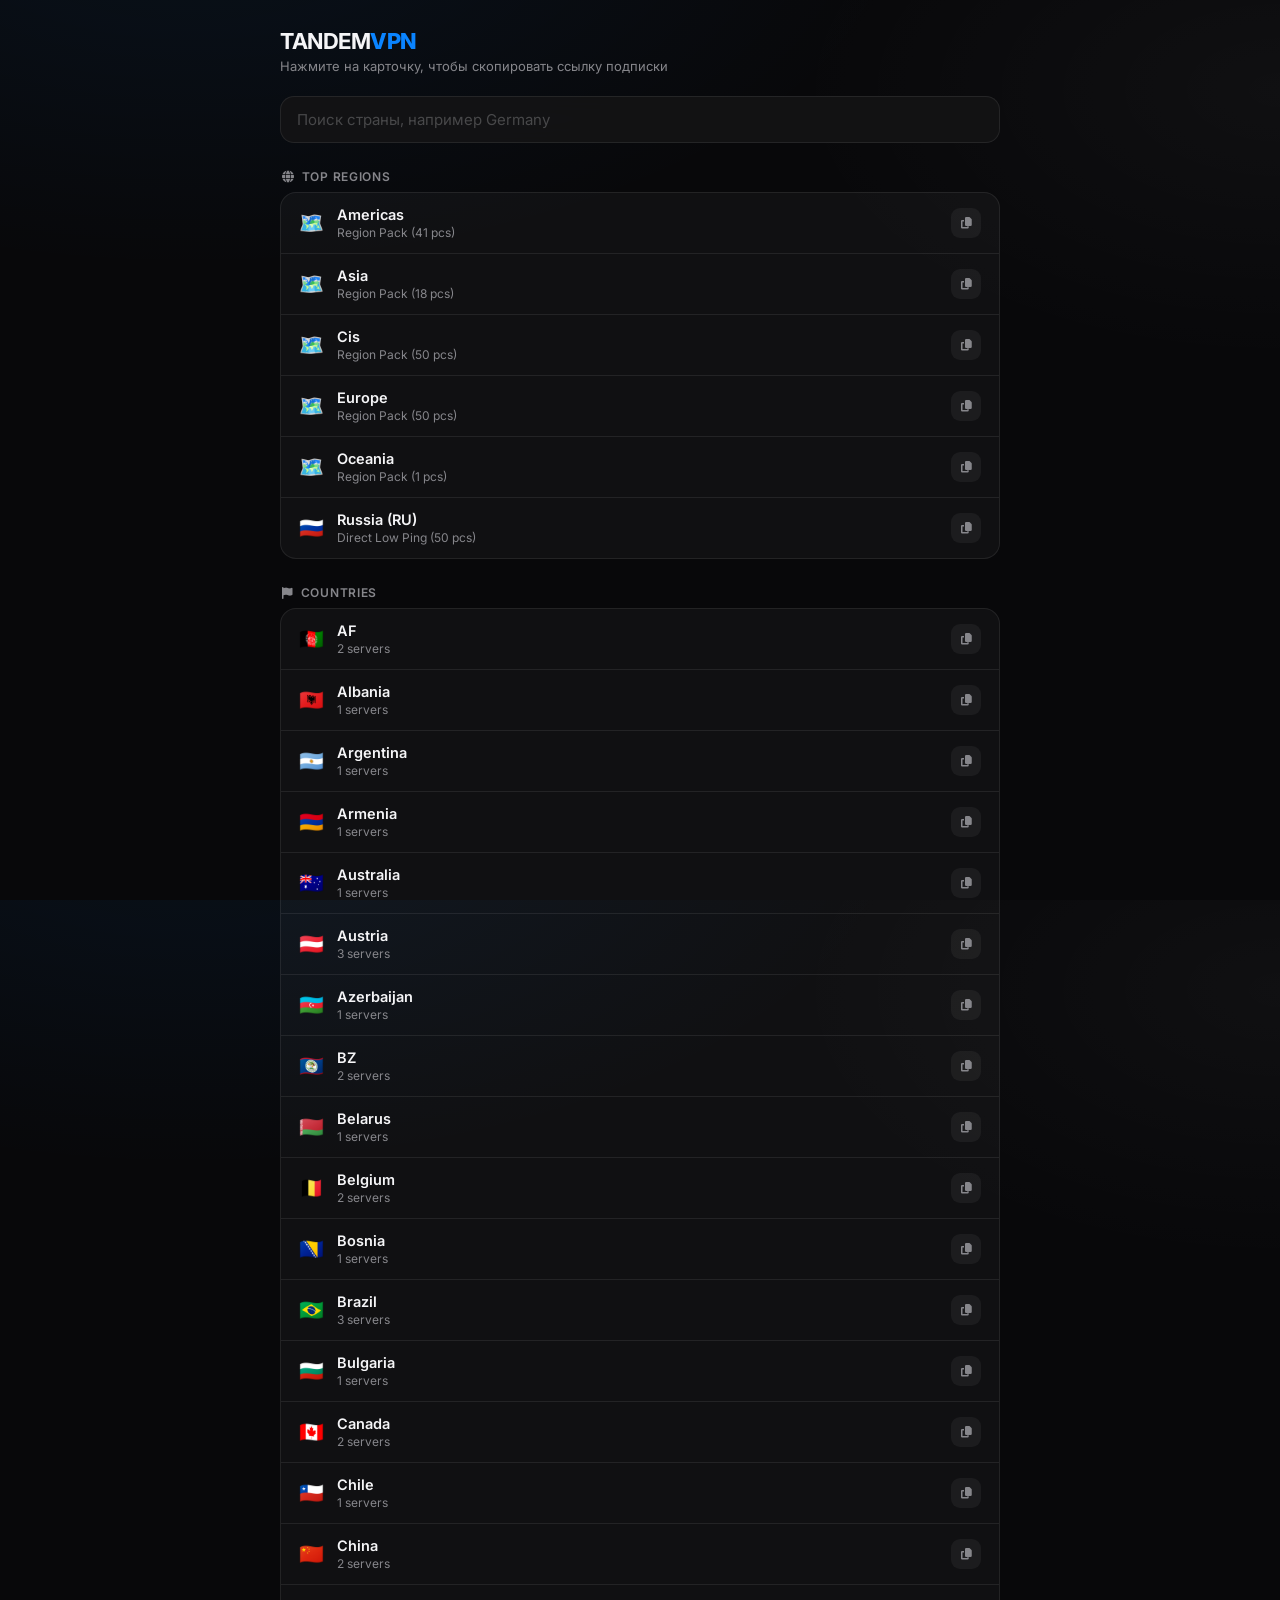
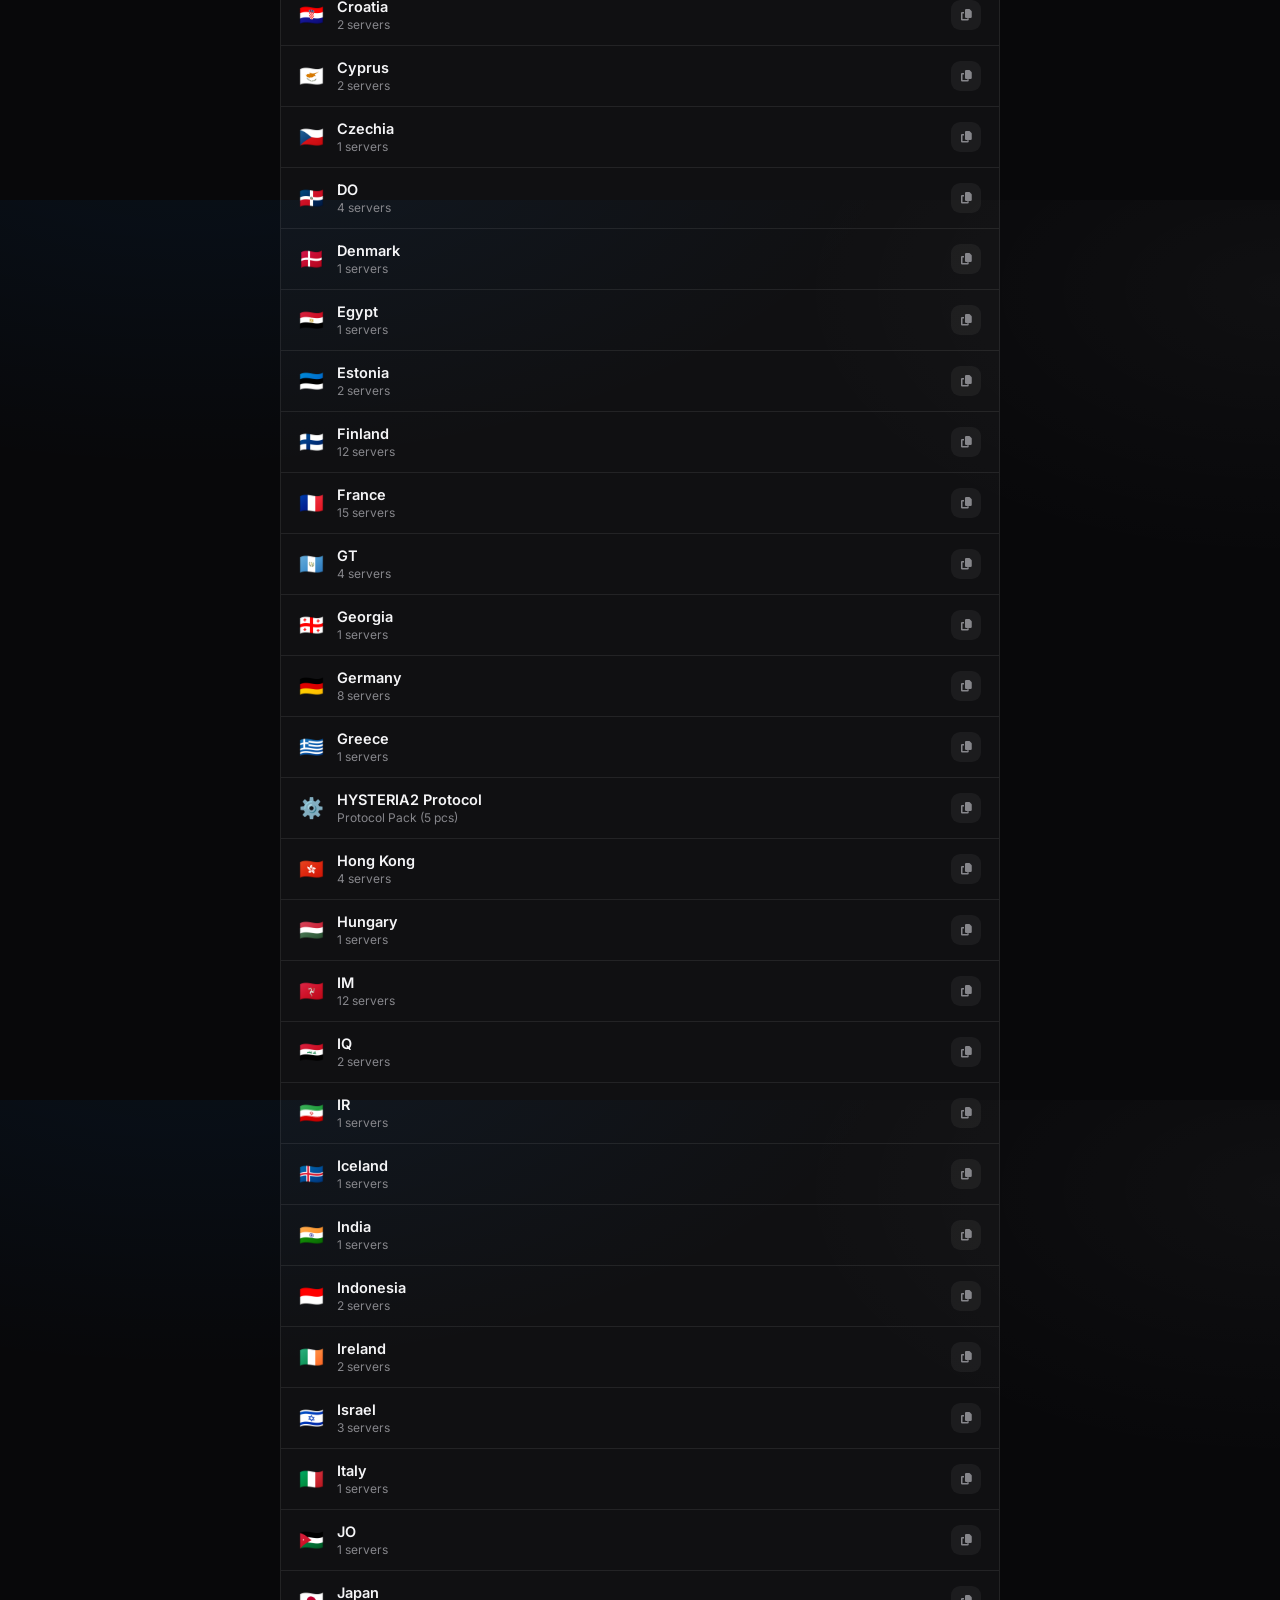
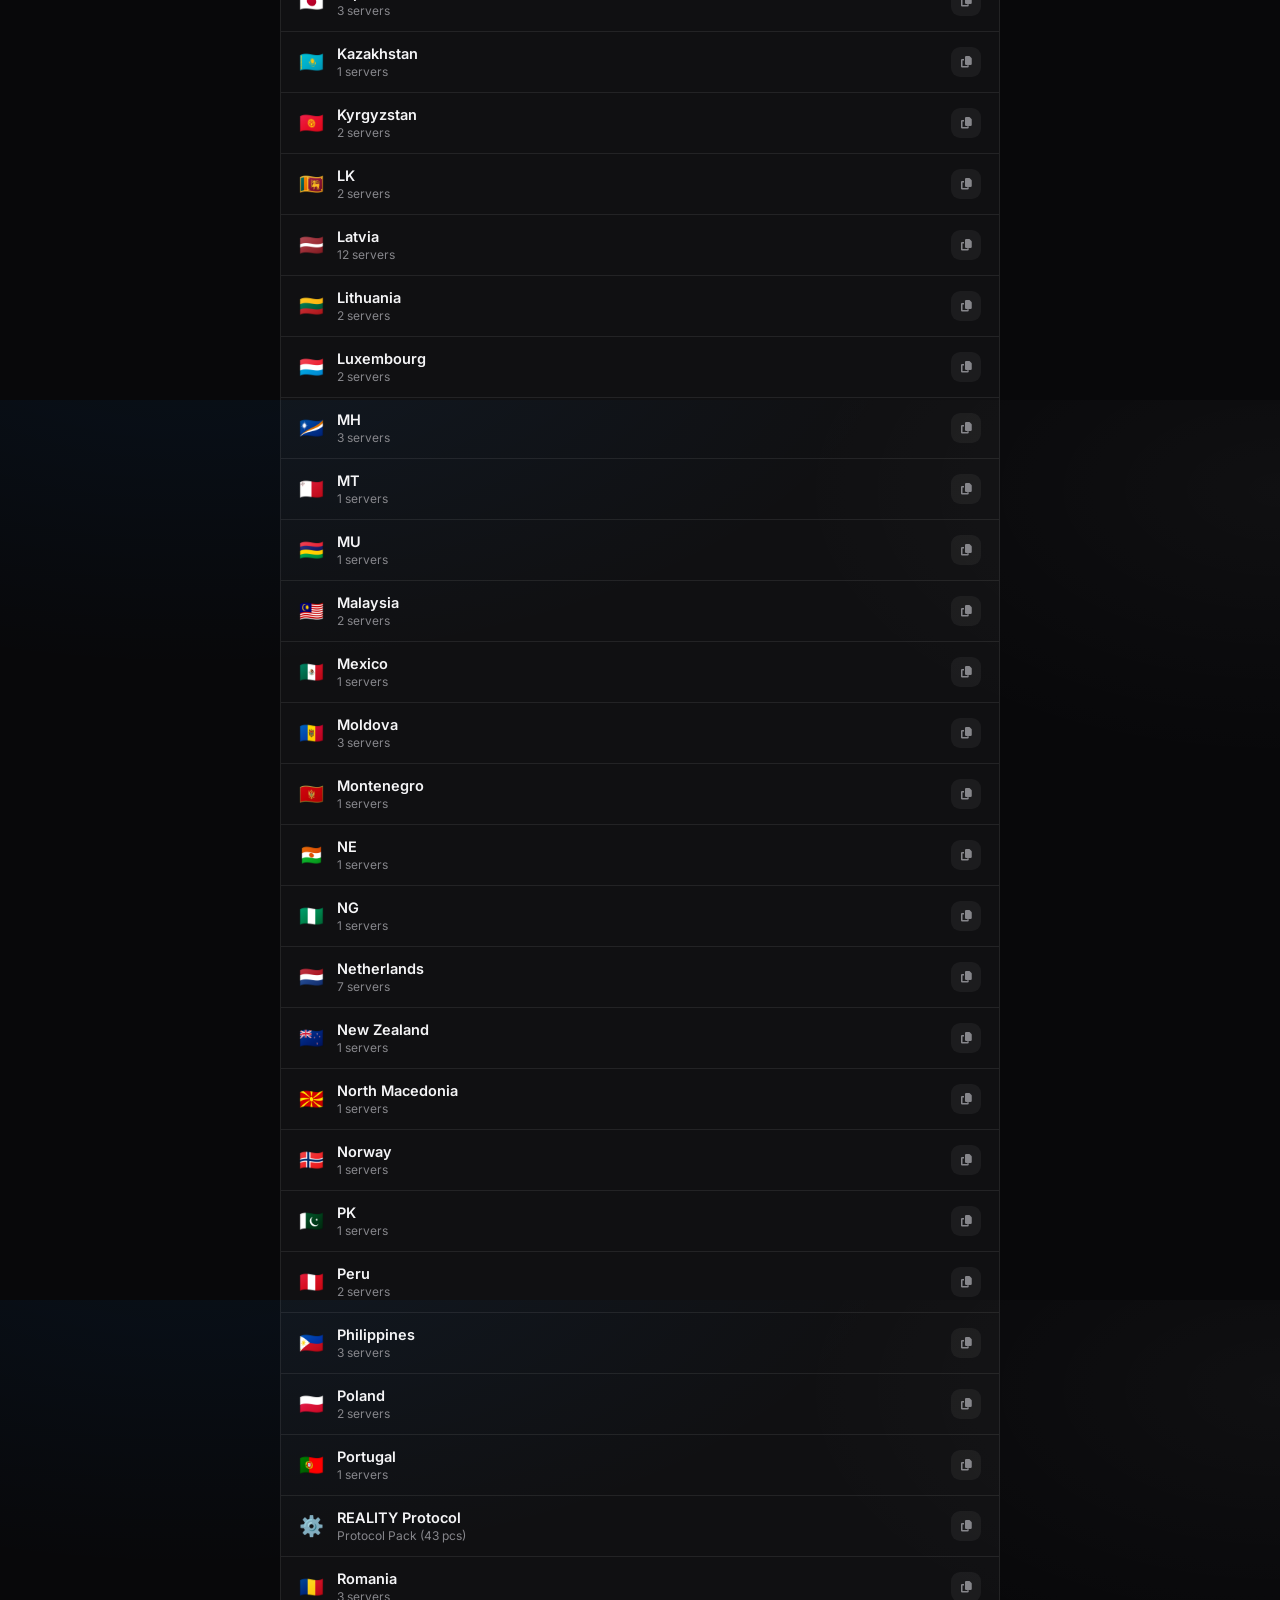
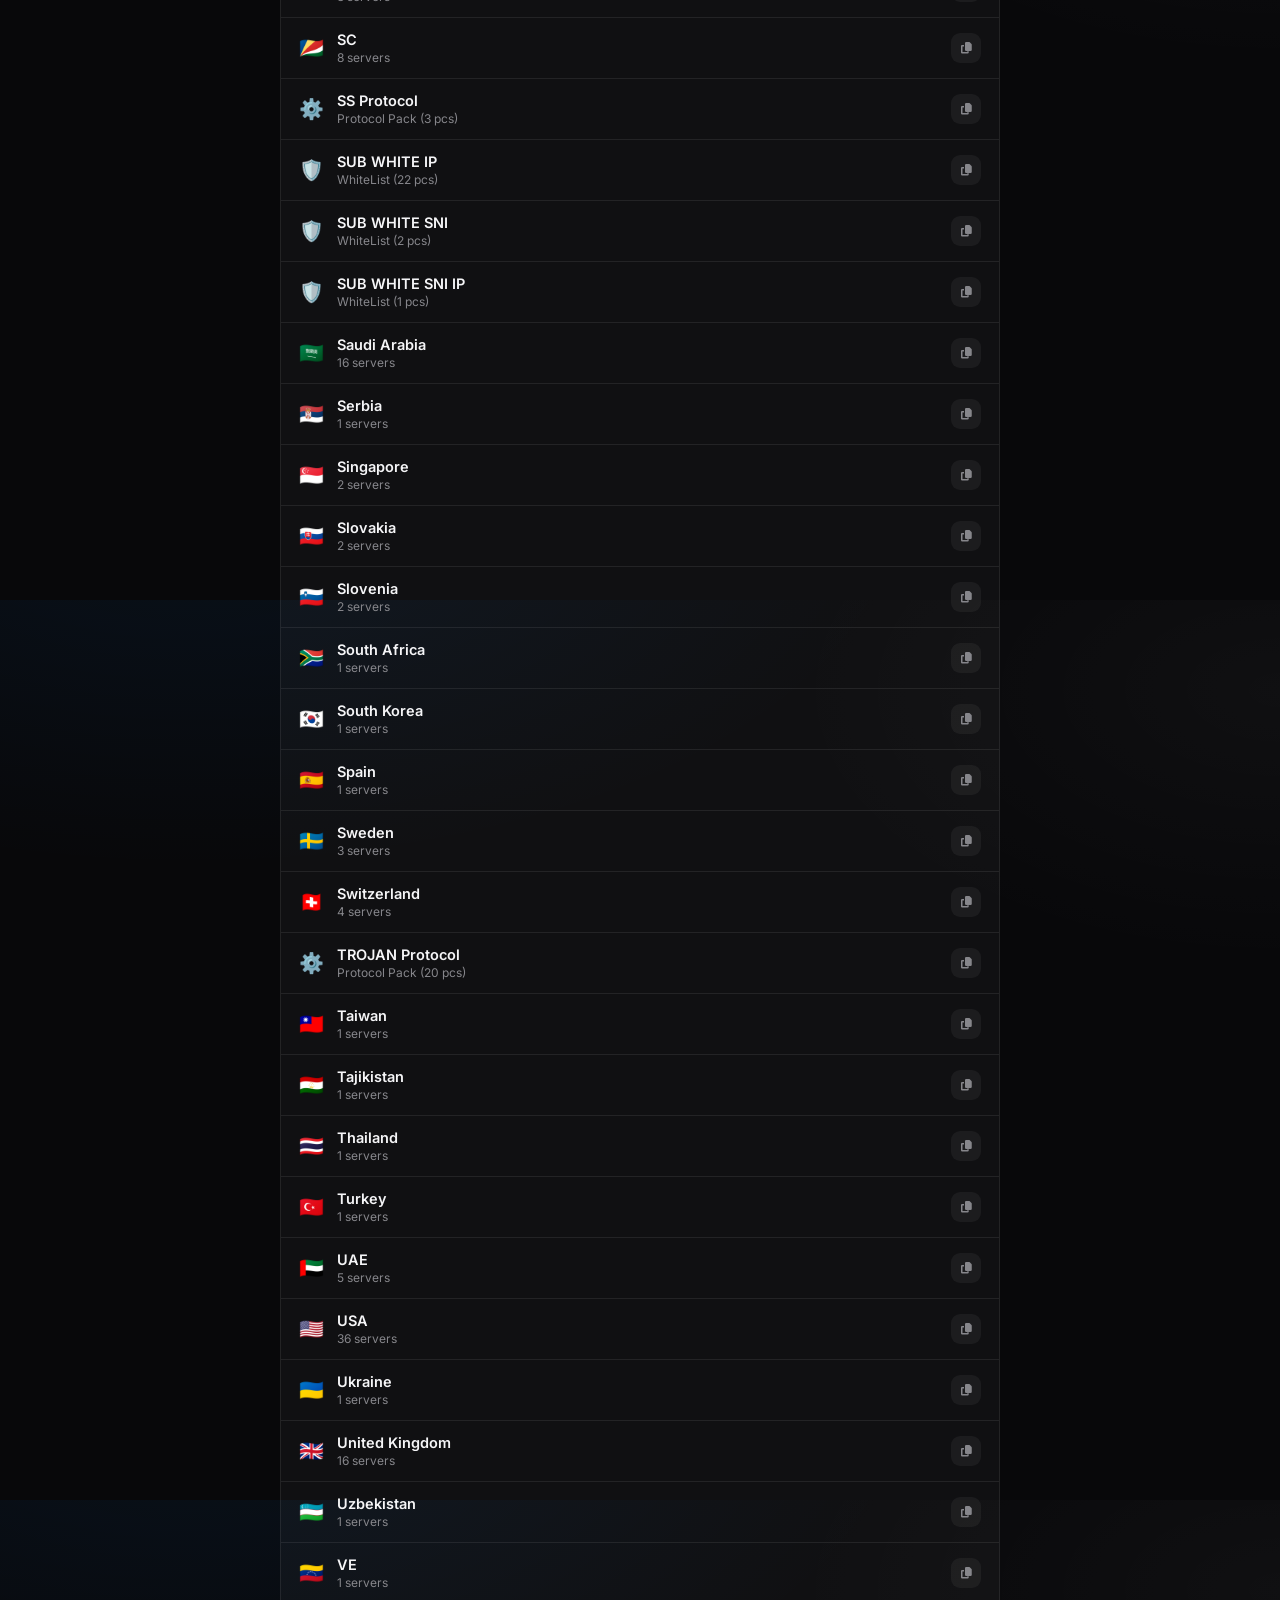
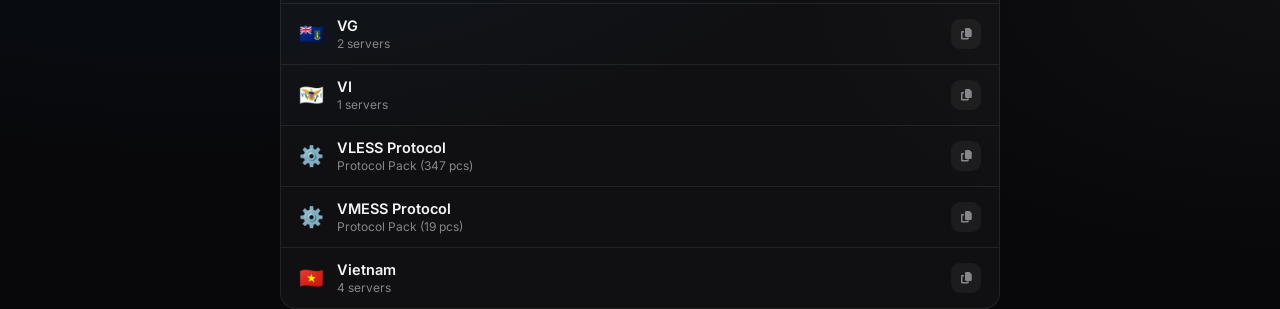
==== commit 52c9eefd: "Auto-Update index.html" ====
--- a/index.html
+++ b/index.html
@@ -176,10 +176,10 @@
     /* PYTHON_INJECT_START */
             { id: 'af', name: 'AF', desc: '2 servers', icon: '🇦🇫', type: 'country' },
             { id: 'al', name: 'Albania', desc: '1 servers', icon: '🇦🇱', type: 'country' },
-            { id: 'americas', name: 'Americas', desc: 'Region Pack (43 pcs)', icon: '🗺️', type: 'region' },
+            { id: 'americas', name: 'Americas', desc: 'Region Pack (41 pcs)', icon: '🗺️', type: 'region' },
             { id: 'ar', name: 'Argentina', desc: '1 servers', icon: '🇦🇷', type: 'country' },
             { id: 'am', name: 'Armenia', desc: '1 servers', icon: '🇦🇲', type: 'country' },
-            { id: 'asia', name: 'Asia', desc: 'Region Pack (17 pcs)', icon: '🗺️', type: 'region' },
+            { id: 'asia', name: 'Asia', desc: 'Region Pack (18 pcs)', icon: '🗺️', type: 'region' },
             { id: 'au', name: 'Australia', desc: '1 servers', icon: '🇦🇺', type: 'country' },
             { id: 'at', name: 'Austria', desc: '3 servers', icon: '🇦🇹', type: 'country' },
             { id: 'az', name: 'Azerbaijan', desc: '1 servers', icon: '🇦🇿', type: 'country' },
@@ -192,7 +192,7 @@
             { id: 'ca', name: 'Canada', desc: '2 servers', icon: '🇨🇦', type: 'country' },
             { id: 'cl', name: 'Chile', desc: '1 servers', icon: '🇨🇱', type: 'country' },
             { id: 'cn', name: 'China', desc: '2 servers', icon: '🇨🇳', type: 'country' },
-            { id: 'cis', name: 'Cis', desc: 'Region Pack (45 pcs)', icon: '🗺️', type: 'region' },
+            { id: 'cis', name: 'Cis', desc: 'Region Pack (50 pcs)', icon: '🗺️', type: 'region' },
             { id: 'hr', name: 'Croatia', desc: '2 servers', icon: '🇭🇷', type: 'country' },
             { id: 'cy', name: 'Cyprus', desc: '2 servers', icon: '🇨🇾', type: 'country' },
             { id: 'cz', name: 'Czechia', desc: '1 servers', icon: '🇨🇿', type: 'country' },
@@ -201,11 +201,11 @@
             { id: 'eg', name: 'Egypt', desc: '1 servers', icon: '🇪🇬', type: 'country' },
             { id: 'ee', name: 'Estonia', desc: '2 servers', icon: '🇪🇪', type: 'country' },
             { id: 'europe', name: 'Europe', desc: 'Region Pack (50 pcs)', icon: '🗺️', type: 'region' },
-            { id: 'fi', name: 'Finland', desc: '11 servers', icon: '🇫🇮', type: 'country' },
-            { id: 'fr', name: 'France', desc: '14 servers', icon: '🇫🇷', type: 'country' },
+            { id: 'fi', name: 'Finland', desc: '12 servers', icon: '🇫🇮', type: 'country' },
+            { id: 'fr', name: 'France', desc: '15 servers', icon: '🇫🇷', type: 'country' },
             { id: 'gt', name: 'GT', desc: '4 servers', icon: '🇬🇹', type: 'country' },
             { id: 'ge', name: 'Georgia', desc: '1 servers', icon: '🇬🇪', type: 'country' },
-            { id: 'de', name: 'Germany', desc: '9 servers', icon: '🇩🇪', type: 'country' },
+            { id: 'de', name: 'Germany', desc: '8 servers', icon: '🇩🇪', type: 'country' },
             { id: 'gr', name: 'Greece', desc: '1 servers', icon: '🇬🇷', type: 'country' },
             { id: 'sub_hysteria2', name: 'HYSTERIA2 Protocol', desc: 'Protocol Pack (5 pcs)', icon: '⚙️', type: 'protocol' },
             { id: 'hk', name: 'Hong Kong', desc: '4 servers', icon: '🇭🇰', type: 'country' },
@@ -236,7 +236,7 @@
             { id: 'me', name: 'Montenegro', desc: '1 servers', icon: '🇲🇪', type: 'country' },
             { id: 'ne', name: 'NE', desc: '1 servers', icon: '🇳🇪', type: 'country' },
             { id: 'ng', name: 'NG', desc: '1 servers', icon: '🇳🇬', type: 'country' },
-            { id: 'nl', name: 'Netherlands', desc: '8 servers', icon: '🇳🇱', type: 'country' },
+            { id: 'nl', name: 'Netherlands', desc: '7 servers', icon: '🇳🇱', type: 'country' },
             { id: 'nz', name: 'New Zealand', desc: '1 servers', icon: '🇳🇿', type: 'country' },
             { id: 'mk', name: 'North Macedonia', desc: '1 servers', icon: '🇲🇰', type: 'country' },
             { id: 'no', name: 'Norway', desc: '1 servers', icon: '🇳🇴', type: 'country' },
@@ -244,14 +244,14 @@
             { id: 'pk', name: 'PK', desc: '1 servers', icon: '🇵🇰', type: 'country' },
             { id: 'pe', name: 'Peru', desc: '2 servers', icon: '🇵🇪', type: 'country' },
             { id: 'ph', name: 'Philippines', desc: '3 servers', icon: '🇵🇭', type: 'country' },
-            { id: 'pl', name: 'Poland', desc: '4 servers', icon: '🇵🇱', type: 'country' },
+            { id: 'pl', name: 'Poland', desc: '2 servers', icon: '🇵🇱', type: 'country' },
             { id: 'pt', name: 'Portugal', desc: '1 servers', icon: '🇵🇹', type: 'country' },
-            { id: 'sub_reality', name: 'REALITY Protocol', desc: 'Protocol Pack (41 pcs)', icon: '⚙️', type: 'protocol' },
+            { id: 'sub_reality', name: 'REALITY Protocol', desc: 'Protocol Pack (43 pcs)', icon: '⚙️', type: 'protocol' },
             { id: 'ro', name: 'Romania', desc: '3 servers', icon: '🇷🇴', type: 'country' },
-            { id: 'ru', name: 'Russia (RU)', desc: 'Direct Low Ping (45 pcs)', icon: '🇷🇺', type: 'region' },
-            { id: 'sc', name: 'SC', desc: '10 servers', icon: '🇸🇨', type: 'country' },
+            { id: 'ru', name: 'Russia (RU)', desc: 'Direct Low Ping (50 pcs)', icon: '🇷🇺', type: 'region' },
+            { id: 'sc', name: 'SC', desc: '8 servers', icon: '🇸🇨', type: 'country' },
             { id: 'sub_ss', name: 'SS Protocol', desc: 'Protocol Pack (3 pcs)', icon: '⚙️', type: 'protocol' },
-            { id: 'sub_white_ip', name: 'SUB WHITE IP', desc: 'WhiteList (29 pcs)', icon: '🛡️', type: 'whitelist' },
+            { id: 'sub_white_ip', name: 'SUB WHITE IP', desc: 'WhiteList (22 pcs)', icon: '🛡️', type: 'whitelist' },
             { id: 'sub_white_sni', name: 'SUB WHITE SNI', desc: 'WhiteList (2 pcs)', icon: '🛡️', type: 'whitelist' },
             { id: 'sub_white_sni_ip', name: 'SUB WHITE SNI IP', desc: 'WhiteList (1 pcs)', icon: '🛡️', type: 'whitelist' },
             { id: 'sa', name: 'Saudi Arabia', desc: '16 servers', icon: '🇸🇦', type: 'country' },
@@ -263,21 +263,21 @@
             { id: 'kr', name: 'South Korea', desc: '1 servers', icon: '🇰🇷', type: 'country' },
             { id: 'es', name: 'Spain', desc: '1 servers', icon: '🇪🇸', type: 'country' },
             { id: 'se', name: 'Sweden', desc: '3 servers', icon: '🇸🇪', type: 'country' },
-            { id: 'ch', name: 'Switzerland', desc: '5 servers', icon: '🇨🇭', type: 'country' },
+            { id: 'ch', name: 'Switzerland', desc: '4 servers', icon: '🇨🇭', type: 'country' },
             { id: 'sub_trojan', name: 'TROJAN Protocol', desc: 'Protocol Pack (20 pcs)', icon: '⚙️', type: 'protocol' },
             { id: 'tw', name: 'Taiwan', desc: '1 servers', icon: '🇹🇼', type: 'country' },
             { id: 'tj', name: 'Tajikistan', desc: '1 servers', icon: '🇹🇯', type: 'country' },
             { id: 'th', name: 'Thailand', desc: '1 servers', icon: '🇹🇭', type: 'country' },
             { id: 'tr', name: 'Turkey', desc: '1 servers', icon: '🇹🇷', type: 'country' },
             { id: 'ae', name: 'UAE', desc: '5 servers', icon: '🇦🇪', type: 'country' },
-            { id: 'us', name: 'USA', desc: '38 servers', icon: '🇺🇸', type: 'country' },
+            { id: 'us', name: 'USA', desc: '36 servers', icon: '🇺🇸', type: 'country' },
             { id: 'ua', name: 'Ukraine', desc: '1 servers', icon: '🇺🇦', type: 'country' },
-            { id: 'gb', name: 'United Kingdom', desc: '18 servers', icon: '🇬🇧', type: 'country' },
+            { id: 'gb', name: 'United Kingdom', desc: '16 servers', icon: '🇬🇧', type: 'country' },
             { id: 'uz', name: 'Uzbekistan', desc: '1 servers', icon: '🇺🇿', type: 'country' },
             { id: 've', name: 'VE', desc: '1 servers', icon: '🇻🇪', type: 'country' },
             { id: 'vg', name: 'VG', desc: '2 servers', icon: '🇻🇬', type: 'country' },
             { id: 'vi', name: 'VI', desc: '1 servers', icon: '🇻🇮', type: 'country' },
-            { id: 'sub_vless', name: 'VLESS Protocol', desc: 'Protocol Pack (299 pcs)', icon: '⚙️', type: 'protocol' },
+            { id: 'sub_vless', name: 'VLESS Protocol', desc: 'Protocol Pack (347 pcs)', icon: '⚙️', type: 'protocol' },
             { id: 'sub_vmess', name: 'VMESS Protocol', desc: 'Protocol Pack (19 pcs)', icon: '⚙️', type: 'protocol' },
             { id: 'vn', name: 'Vietnam', desc: '4 servers', icon: '🇻🇳', type: 'country' }
             /* PYTHON_INJECT_END */
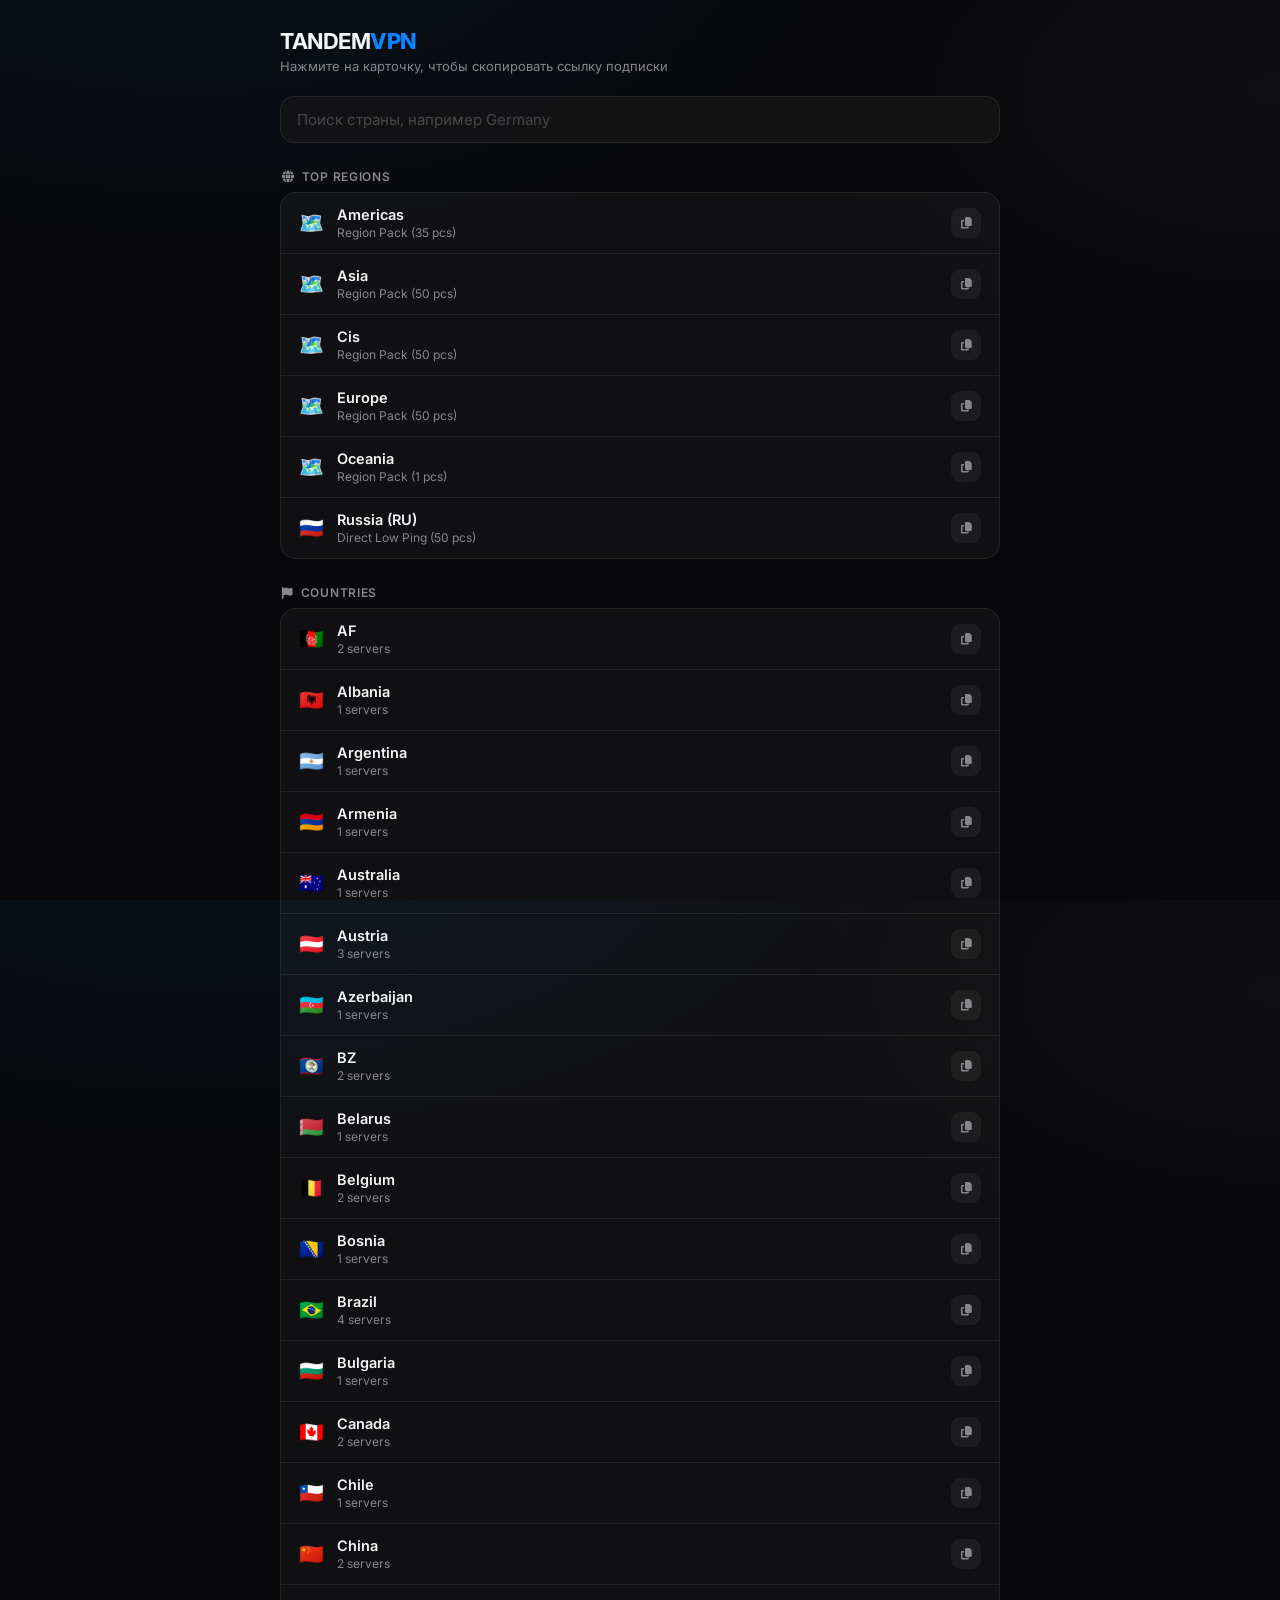
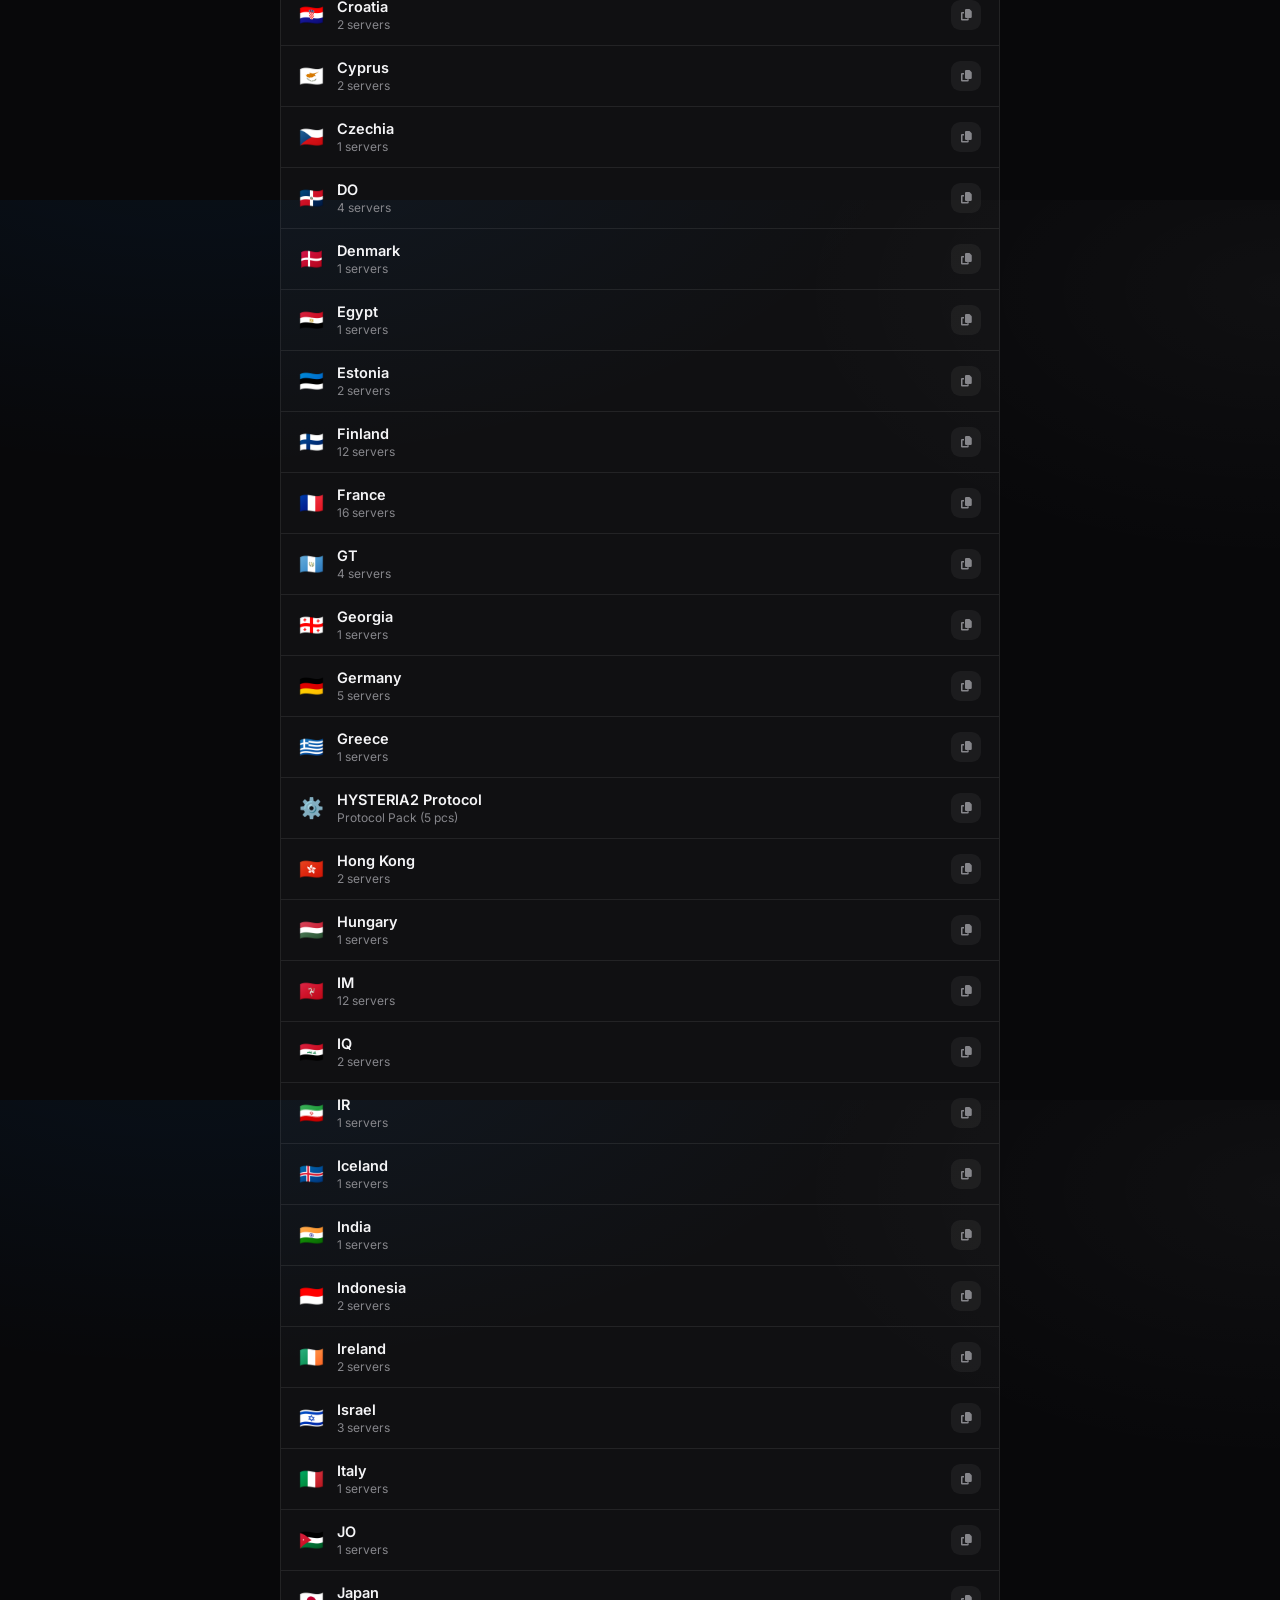
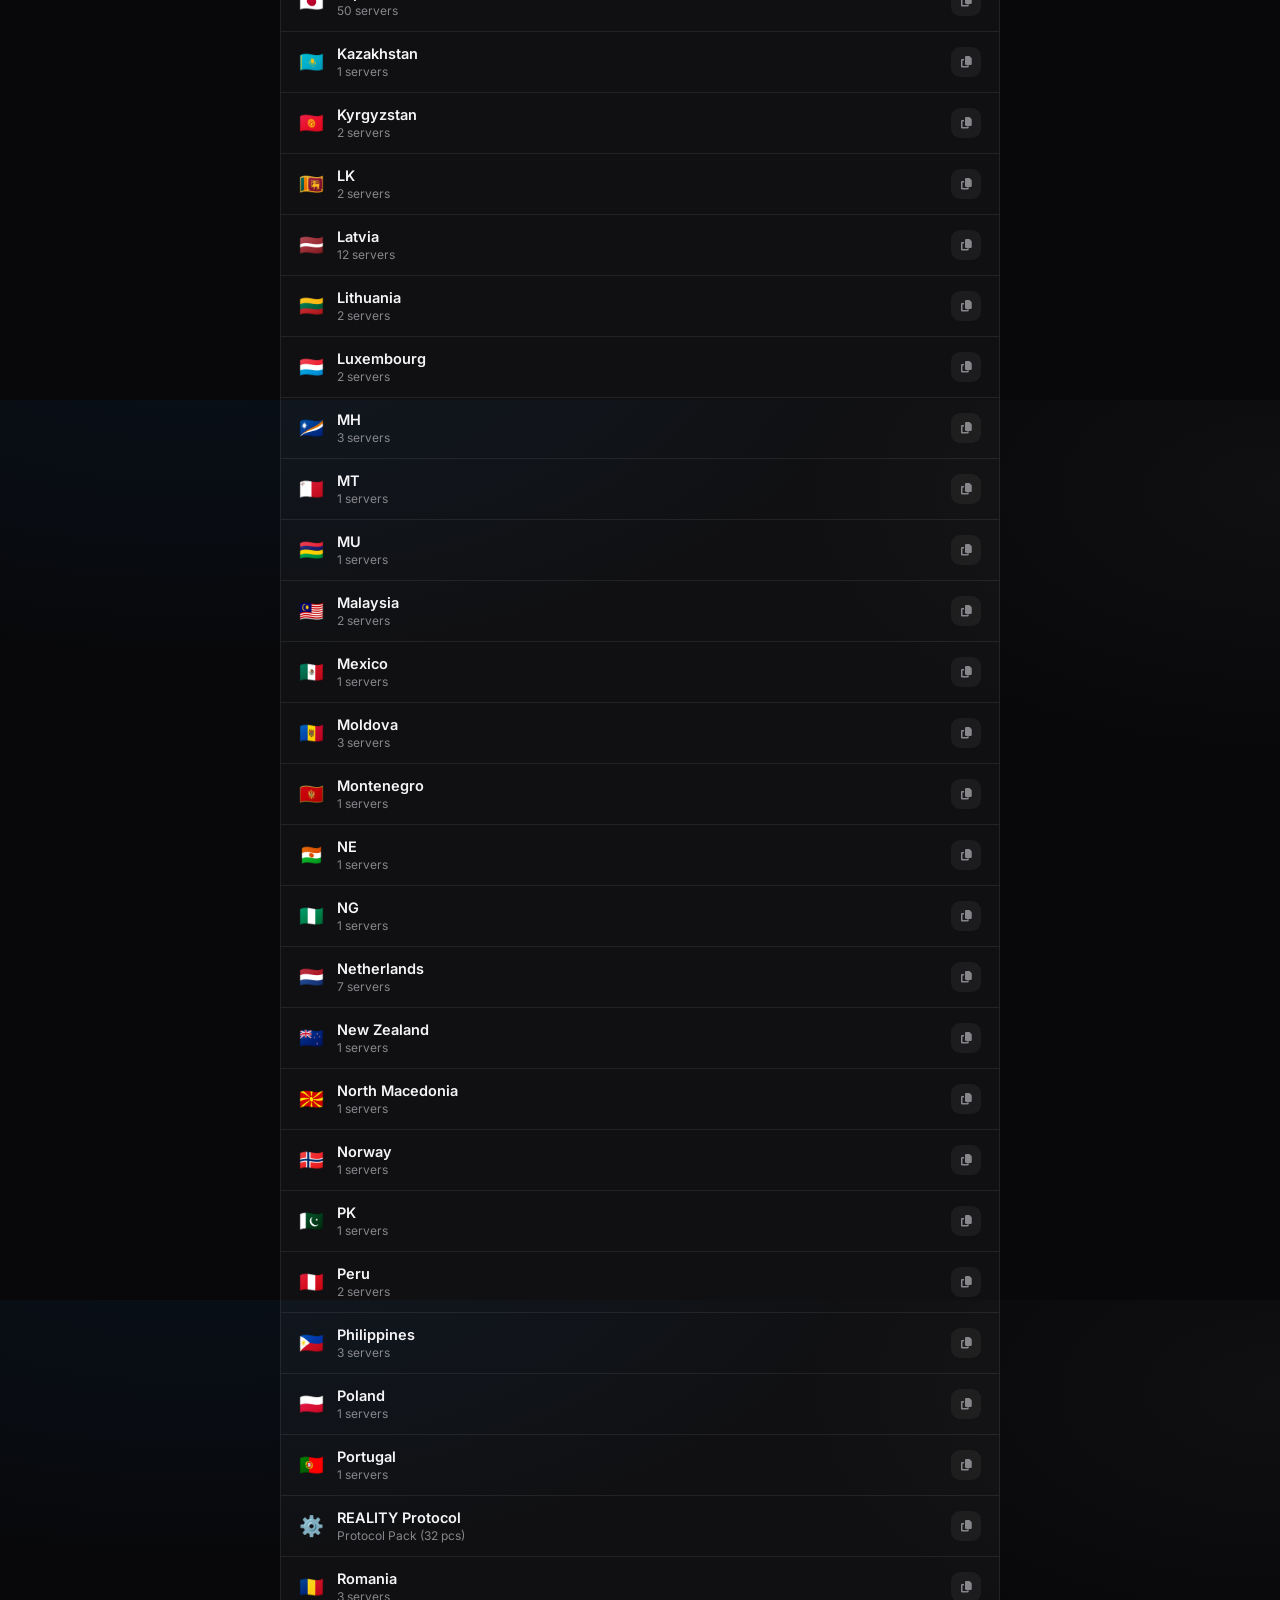
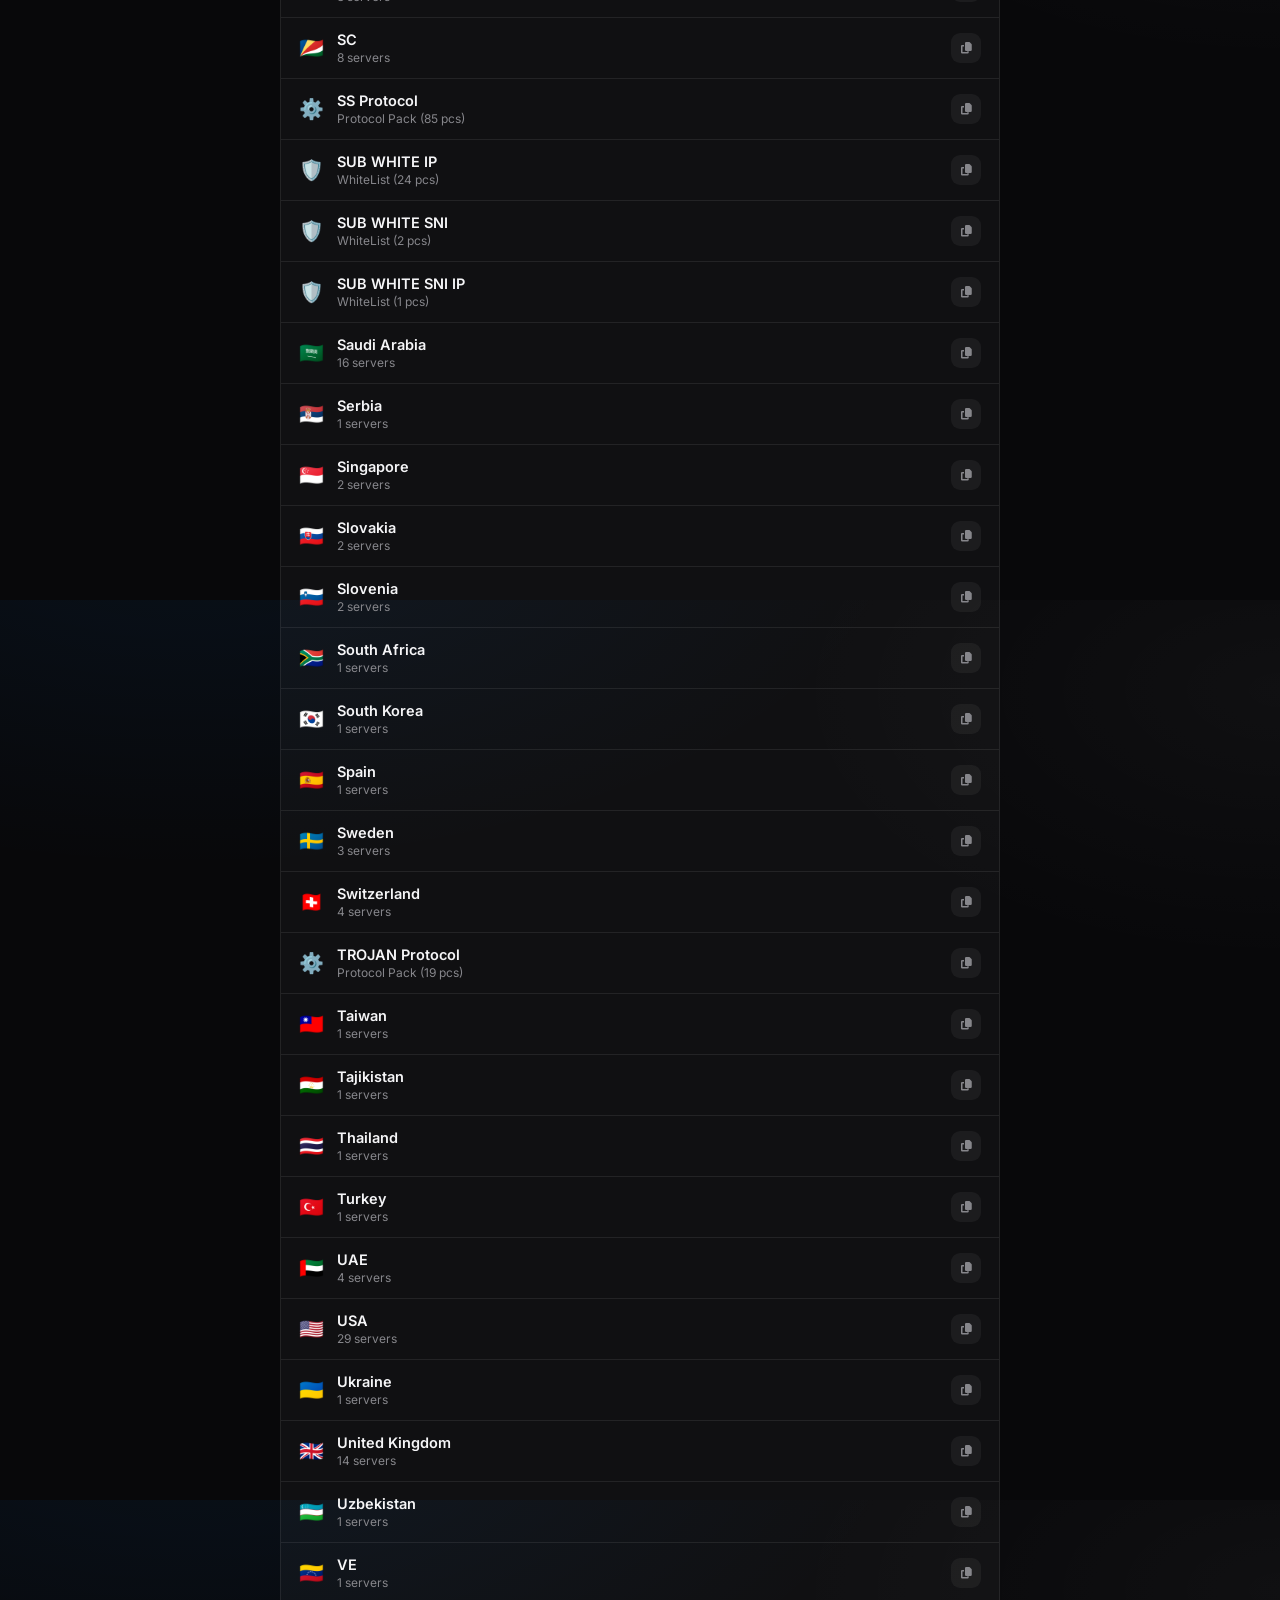
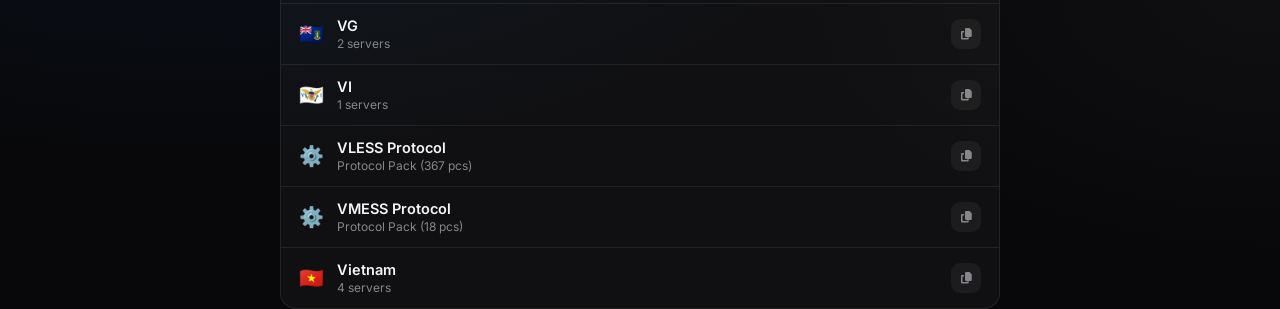
==== commit 23b670f7: "Auto-Update index.html" ====
--- a/index.html
+++ b/index.html
@@ -176,10 +176,10 @@
     /* PYTHON_INJECT_START */
             { id: 'af', name: 'AF', desc: '2 servers', icon: '🇦🇫', type: 'country' },
             { id: 'al', name: 'Albania', desc: '1 servers', icon: '🇦🇱', type: 'country' },
-            { id: 'americas', name: 'Americas', desc: 'Region Pack (41 pcs)', icon: '🗺️', type: 'region' },
+            { id: 'americas', name: 'Americas', desc: 'Region Pack (35 pcs)', icon: '🗺️', type: 'region' },
             { id: 'ar', name: 'Argentina', desc: '1 servers', icon: '🇦🇷', type: 'country' },
             { id: 'am', name: 'Armenia', desc: '1 servers', icon: '🇦🇲', type: 'country' },
-            { id: 'asia', name: 'Asia', desc: 'Region Pack (18 pcs)', icon: '🗺️', type: 'region' },
+            { id: 'asia', name: 'Asia', desc: 'Region Pack (50 pcs)', icon: '🗺️', type: 'region' },
             { id: 'au', name: 'Australia', desc: '1 servers', icon: '🇦🇺', type: 'country' },
             { id: 'at', name: 'Austria', desc: '3 servers', icon: '🇦🇹', type: 'country' },
             { id: 'az', name: 'Azerbaijan', desc: '1 servers', icon: '🇦🇿', type: 'country' },
@@ -187,7 +187,7 @@
             { id: 'by', name: 'Belarus', desc: '1 servers', icon: '🇧🇾', type: 'country' },
             { id: 'be', name: 'Belgium', desc: '2 servers', icon: '🇧🇪', type: 'country' },
             { id: 'ba', name: 'Bosnia', desc: '1 servers', icon: '🇧🇦', type: 'country' },
-            { id: 'br', name: 'Brazil', desc: '3 servers', icon: '🇧🇷', type: 'country' },
+            { id: 'br', name: 'Brazil', desc: '4 servers', icon: '🇧🇷', type: 'country' },
             { id: 'bg', name: 'Bulgaria', desc: '1 servers', icon: '🇧🇬', type: 'country' },
             { id: 'ca', name: 'Canada', desc: '2 servers', icon: '🇨🇦', type: 'country' },
             { id: 'cl', name: 'Chile', desc: '1 servers', icon: '🇨🇱', type: 'country' },
@@ -202,13 +202,13 @@
             { id: 'ee', name: 'Estonia', desc: '2 servers', icon: '🇪🇪', type: 'country' },
             { id: 'europe', name: 'Europe', desc: 'Region Pack (50 pcs)', icon: '🗺️', type: 'region' },
             { id: 'fi', name: 'Finland', desc: '12 servers', icon: '🇫🇮', type: 'country' },
-            { id: 'fr', name: 'France', desc: '15 servers', icon: '🇫🇷', type: 'country' },
+            { id: 'fr', name: 'France', desc: '16 servers', icon: '🇫🇷', type: 'country' },
             { id: 'gt', name: 'GT', desc: '4 servers', icon: '🇬🇹', type: 'country' },
             { id: 'ge', name: 'Georgia', desc: '1 servers', icon: '🇬🇪', type: 'country' },
-            { id: 'de', name: 'Germany', desc: '8 servers', icon: '🇩🇪', type: 'country' },
+            { id: 'de', name: 'Germany', desc: '5 servers', icon: '🇩🇪', type: 'country' },
             { id: 'gr', name: 'Greece', desc: '1 servers', icon: '🇬🇷', type: 'country' },
             { id: 'sub_hysteria2', name: 'HYSTERIA2 Protocol', desc: 'Protocol Pack (5 pcs)', icon: '⚙️', type: 'protocol' },
-            { id: 'hk', name: 'Hong Kong', desc: '4 servers', icon: '🇭🇰', type: 'country' },
+            { id: 'hk', name: 'Hong Kong', desc: '2 servers', icon: '🇭🇰', type: 'country' },
             { id: 'hu', name: 'Hungary', desc: '1 servers', icon: '🇭🇺', type: 'country' },
             { id: 'im', name: 'IM', desc: '12 servers', icon: '🇮🇲', type: 'country' },
             { id: 'iq', name: 'IQ', desc: '2 servers', icon: '🇮🇶', type: 'country' },
@@ -220,7 +220,7 @@
             { id: 'il', name: 'Israel', desc: '3 servers', icon: '🇮🇱', type: 'country' },
             { id: 'it', name: 'Italy', desc: '1 servers', icon: '🇮🇹', type: 'country' },
             { id: 'jo', name: 'JO', desc: '1 servers', icon: '🇯🇴', type: 'country' },
-            { id: 'jp', name: 'Japan', desc: '3 servers', icon: '🇯🇵', type: 'country' },
+            { id: 'jp', name: 'Japan', desc: '50 servers', icon: '🇯🇵', type: 'country' },
             { id: 'kz', name: 'Kazakhstan', desc: '1 servers', icon: '🇰🇿', type: 'country' },
             { id: 'kg', name: 'Kyrgyzstan', desc: '2 servers', icon: '🇰🇬', type: 'country' },
             { id: 'lk', name: 'LK', desc: '2 servers', icon: '🇱🇰', type: 'country' },
@@ -244,14 +244,14 @@
             { id: 'pk', name: 'PK', desc: '1 servers', icon: '🇵🇰', type: 'country' },
             { id: 'pe', name: 'Peru', desc: '2 servers', icon: '🇵🇪', type: 'country' },
             { id: 'ph', name: 'Philippines', desc: '3 servers', icon: '🇵🇭', type: 'country' },
-            { id: 'pl', name: 'Poland', desc: '2 servers', icon: '🇵🇱', type: 'country' },
+            { id: 'pl', name: 'Poland', desc: '1 servers', icon: '🇵🇱', type: 'country' },
             { id: 'pt', name: 'Portugal', desc: '1 servers', icon: '🇵🇹', type: 'country' },
-            { id: 'sub_reality', name: 'REALITY Protocol', desc: 'Protocol Pack (43 pcs)', icon: '⚙️', type: 'protocol' },
+            { id: 'sub_reality', name: 'REALITY Protocol', desc: 'Protocol Pack (32 pcs)', icon: '⚙️', type: 'protocol' },
             { id: 'ro', name: 'Romania', desc: '3 servers', icon: '🇷🇴', type: 'country' },
             { id: 'ru', name: 'Russia (RU)', desc: 'Direct Low Ping (50 pcs)', icon: '🇷🇺', type: 'region' },
             { id: 'sc', name: 'SC', desc: '8 servers', icon: '🇸🇨', type: 'country' },
-            { id: 'sub_ss', name: 'SS Protocol', desc: 'Protocol Pack (3 pcs)', icon: '⚙️', type: 'protocol' },
-            { id: 'sub_white_ip', name: 'SUB WHITE IP', desc: 'WhiteList (22 pcs)', icon: '🛡️', type: 'whitelist' },
+            { id: 'sub_ss', name: 'SS Protocol', desc: 'Protocol Pack (85 pcs)', icon: '⚙️', type: 'protocol' },
+            { id: 'sub_white_ip', name: 'SUB WHITE IP', desc: 'WhiteList (24 pcs)', icon: '🛡️', type: 'whitelist' },
             { id: 'sub_white_sni', name: 'SUB WHITE SNI', desc: 'WhiteList (2 pcs)', icon: '🛡️', type: 'whitelist' },
             { id: 'sub_white_sni_ip', name: 'SUB WHITE SNI IP', desc: 'WhiteList (1 pcs)', icon: '🛡️', type: 'whitelist' },
             { id: 'sa', name: 'Saudi Arabia', desc: '16 servers', icon: '🇸🇦', type: 'country' },
@@ -264,21 +264,21 @@
             { id: 'es', name: 'Spain', desc: '1 servers', icon: '🇪🇸', type: 'country' },
             { id: 'se', name: 'Sweden', desc: '3 servers', icon: '🇸🇪', type: 'country' },
             { id: 'ch', name: 'Switzerland', desc: '4 servers', icon: '🇨🇭', type: 'country' },
-            { id: 'sub_trojan', name: 'TROJAN Protocol', desc: 'Protocol Pack (20 pcs)', icon: '⚙️', type: 'protocol' },
+            { id: 'sub_trojan', name: 'TROJAN Protocol', desc: 'Protocol Pack (19 pcs)', icon: '⚙️', type: 'protocol' },
             { id: 'tw', name: 'Taiwan', desc: '1 servers', icon: '🇹🇼', type: 'country' },
             { id: 'tj', name: 'Tajikistan', desc: '1 servers', icon: '🇹🇯', type: 'country' },
             { id: 'th', name: 'Thailand', desc: '1 servers', icon: '🇹🇭', type: 'country' },
             { id: 'tr', name: 'Turkey', desc: '1 servers', icon: '🇹🇷', type: 'country' },
-            { id: 'ae', name: 'UAE', desc: '5 servers', icon: '🇦🇪', type: 'country' },
-            { id: 'us', name: 'USA', desc: '36 servers', icon: '🇺🇸', type: 'country' },
+            { id: 'ae', name: 'UAE', desc: '4 servers', icon: '🇦🇪', type: 'country' },
+            { id: 'us', name: 'USA', desc: '29 servers', icon: '🇺🇸', type: 'country' },
             { id: 'ua', name: 'Ukraine', desc: '1 servers', icon: '🇺🇦', type: 'country' },
-            { id: 'gb', name: 'United Kingdom', desc: '16 servers', icon: '🇬🇧', type: 'country' },
+            { id: 'gb', name: 'United Kingdom', desc: '14 servers', icon: '🇬🇧', type: 'country' },
             { id: 'uz', name: 'Uzbekistan', desc: '1 servers', icon: '🇺🇿', type: 'country' },
             { id: 've', name: 'VE', desc: '1 servers', icon: '🇻🇪', type: 'country' },
             { id: 'vg', name: 'VG', desc: '2 servers', icon: '🇻🇬', type: 'country' },
             { id: 'vi', name: 'VI', desc: '1 servers', icon: '🇻🇮', type: 'country' },
-            { id: 'sub_vless', name: 'VLESS Protocol', desc: 'Protocol Pack (347 pcs)', icon: '⚙️', type: 'protocol' },
-            { id: 'sub_vmess', name: 'VMESS Protocol', desc: 'Protocol Pack (19 pcs)', icon: '⚙️', type: 'protocol' },
+            { id: 'sub_vless', name: 'VLESS Protocol', desc: 'Protocol Pack (367 pcs)', icon: '⚙️', type: 'protocol' },
+            { id: 'sub_vmess', name: 'VMESS Protocol', desc: 'Protocol Pack (18 pcs)', icon: '⚙️', type: 'protocol' },
             { id: 'vn', name: 'Vietnam', desc: '4 servers', icon: '🇻🇳', type: 'country' }
             /* PYTHON_INJECT_END */
   ];
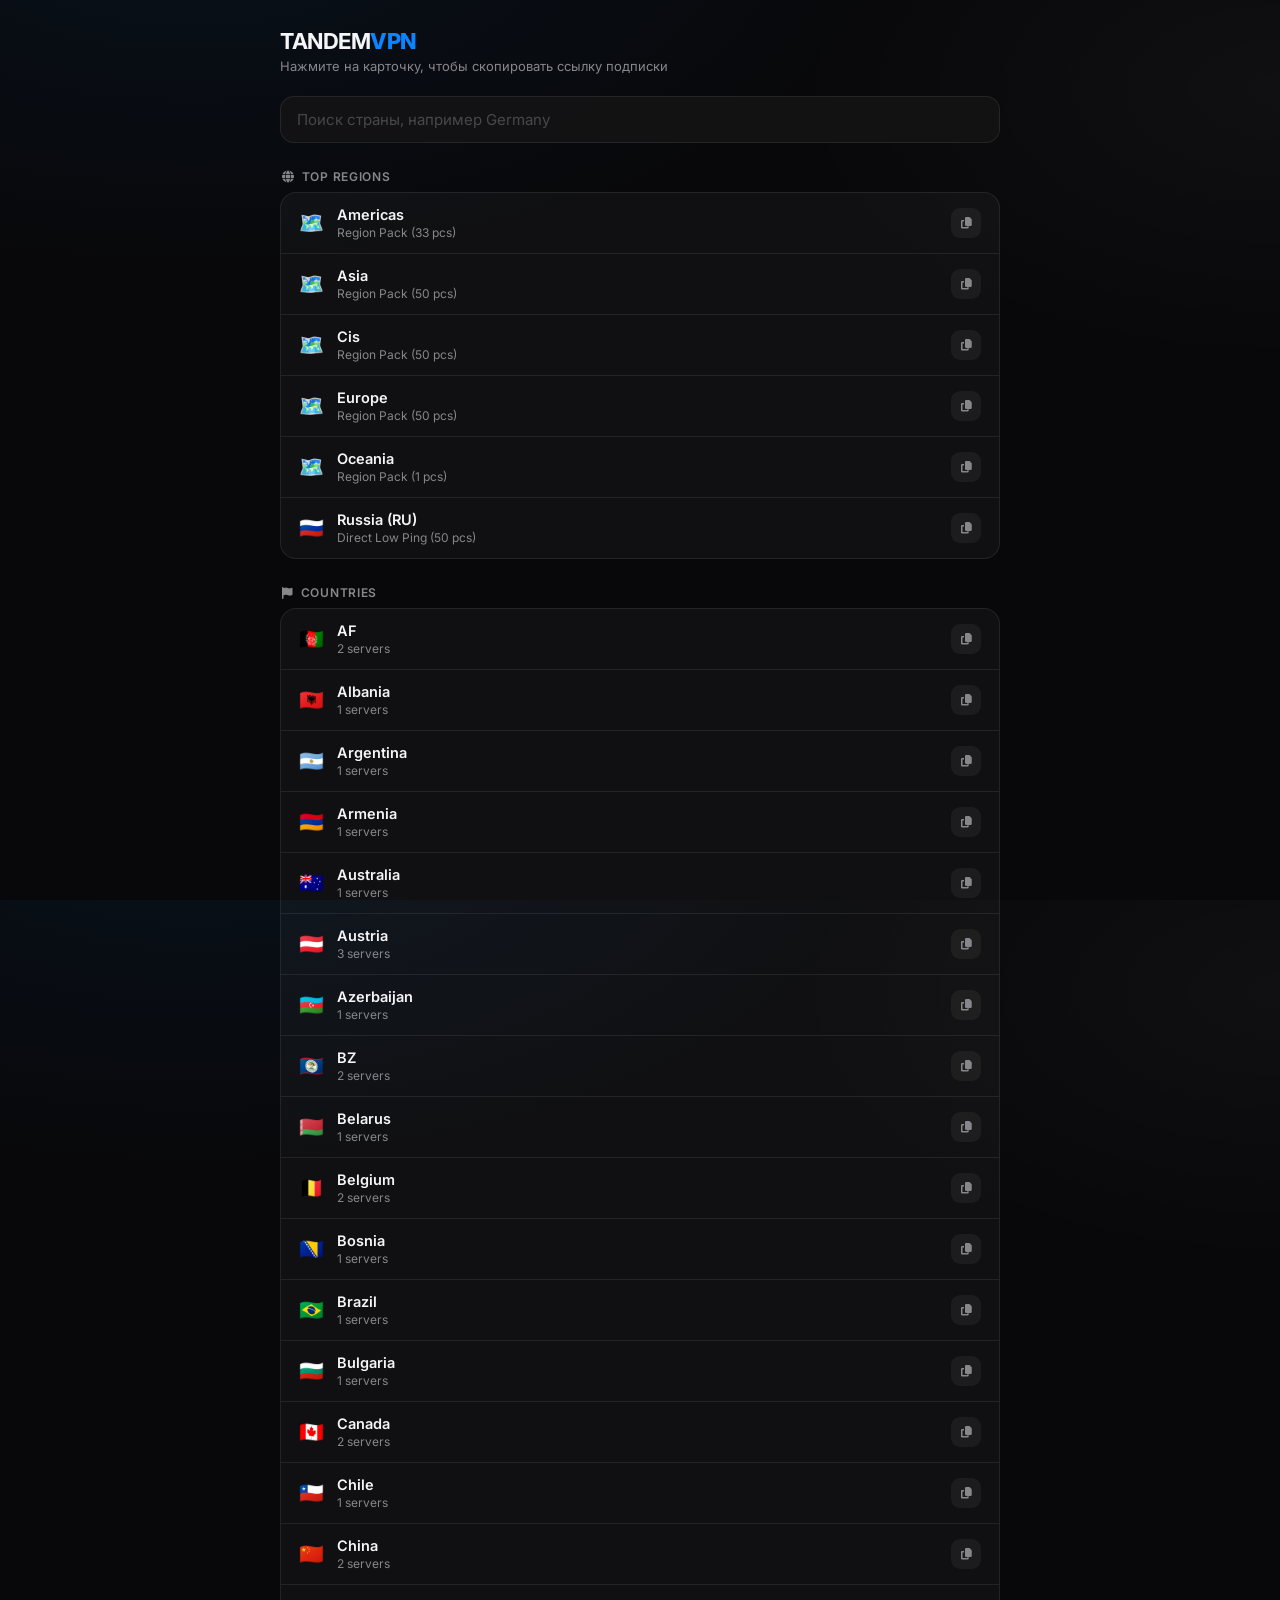
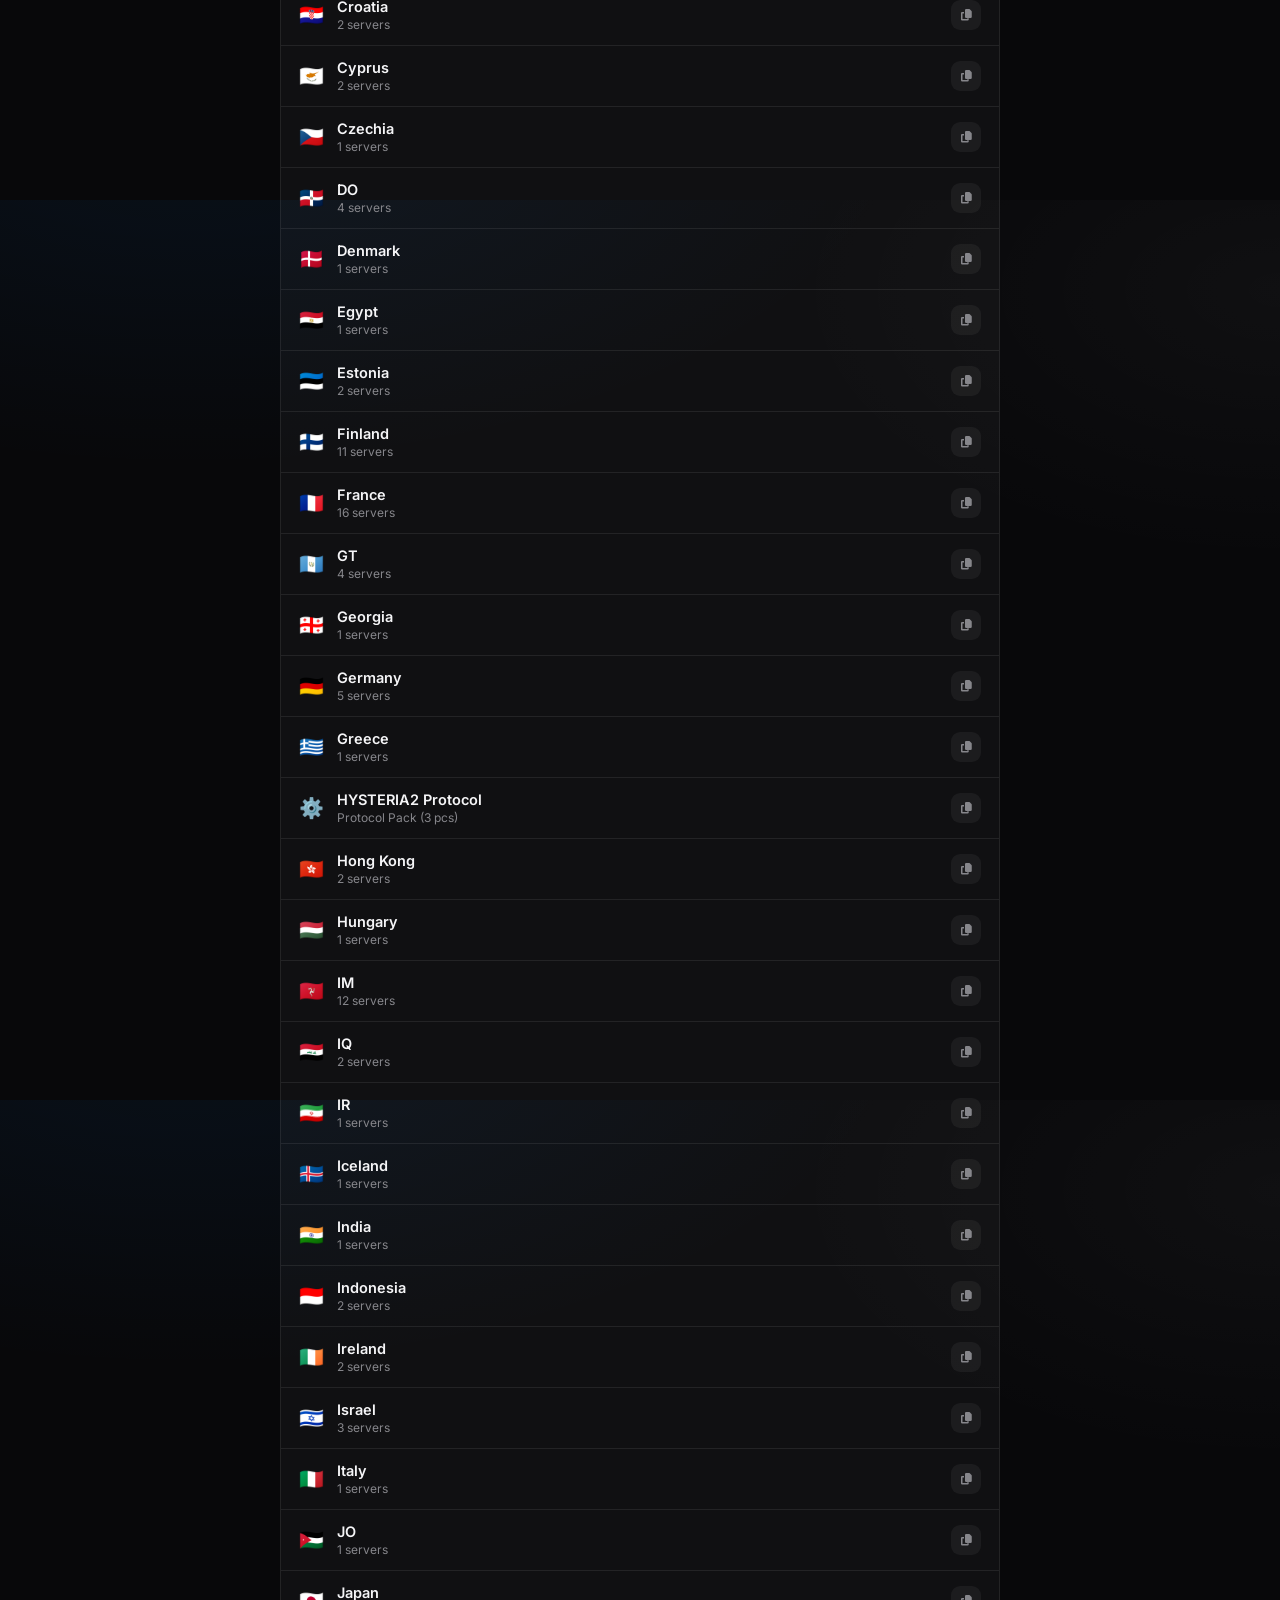
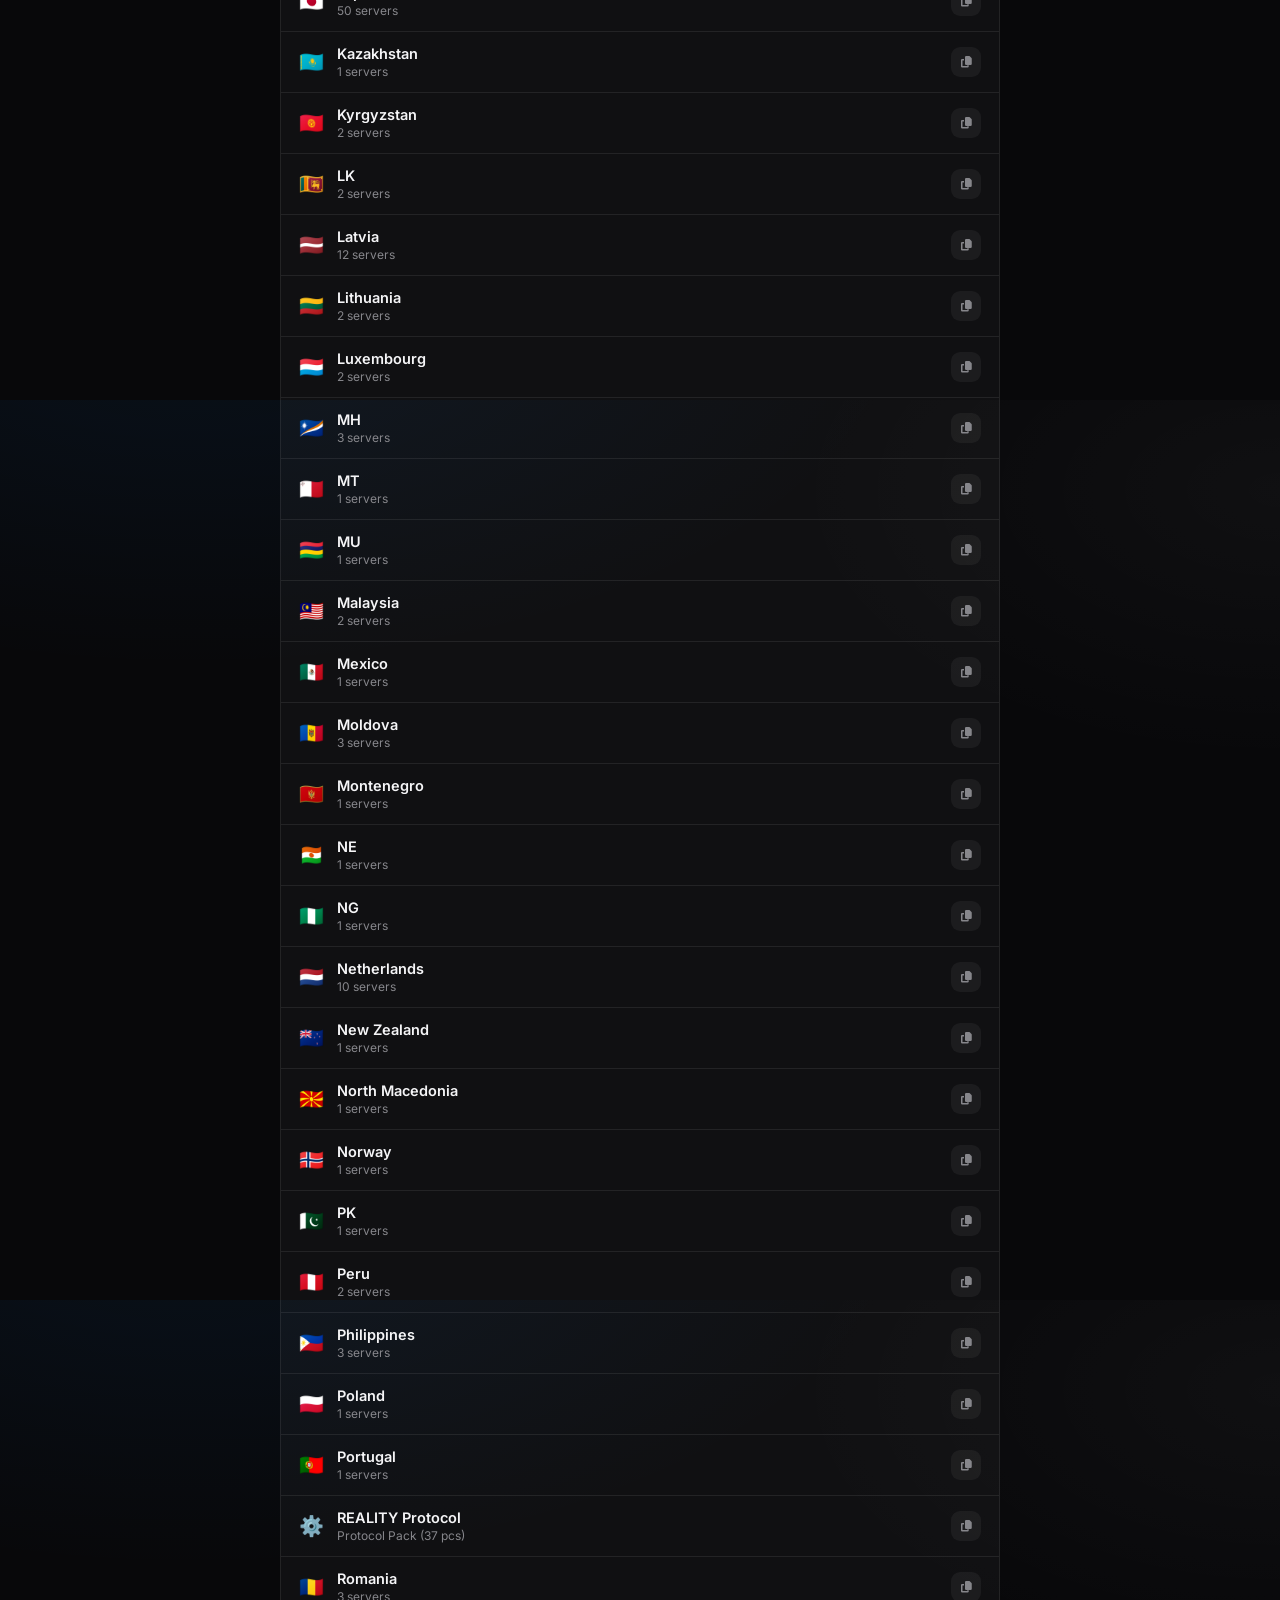
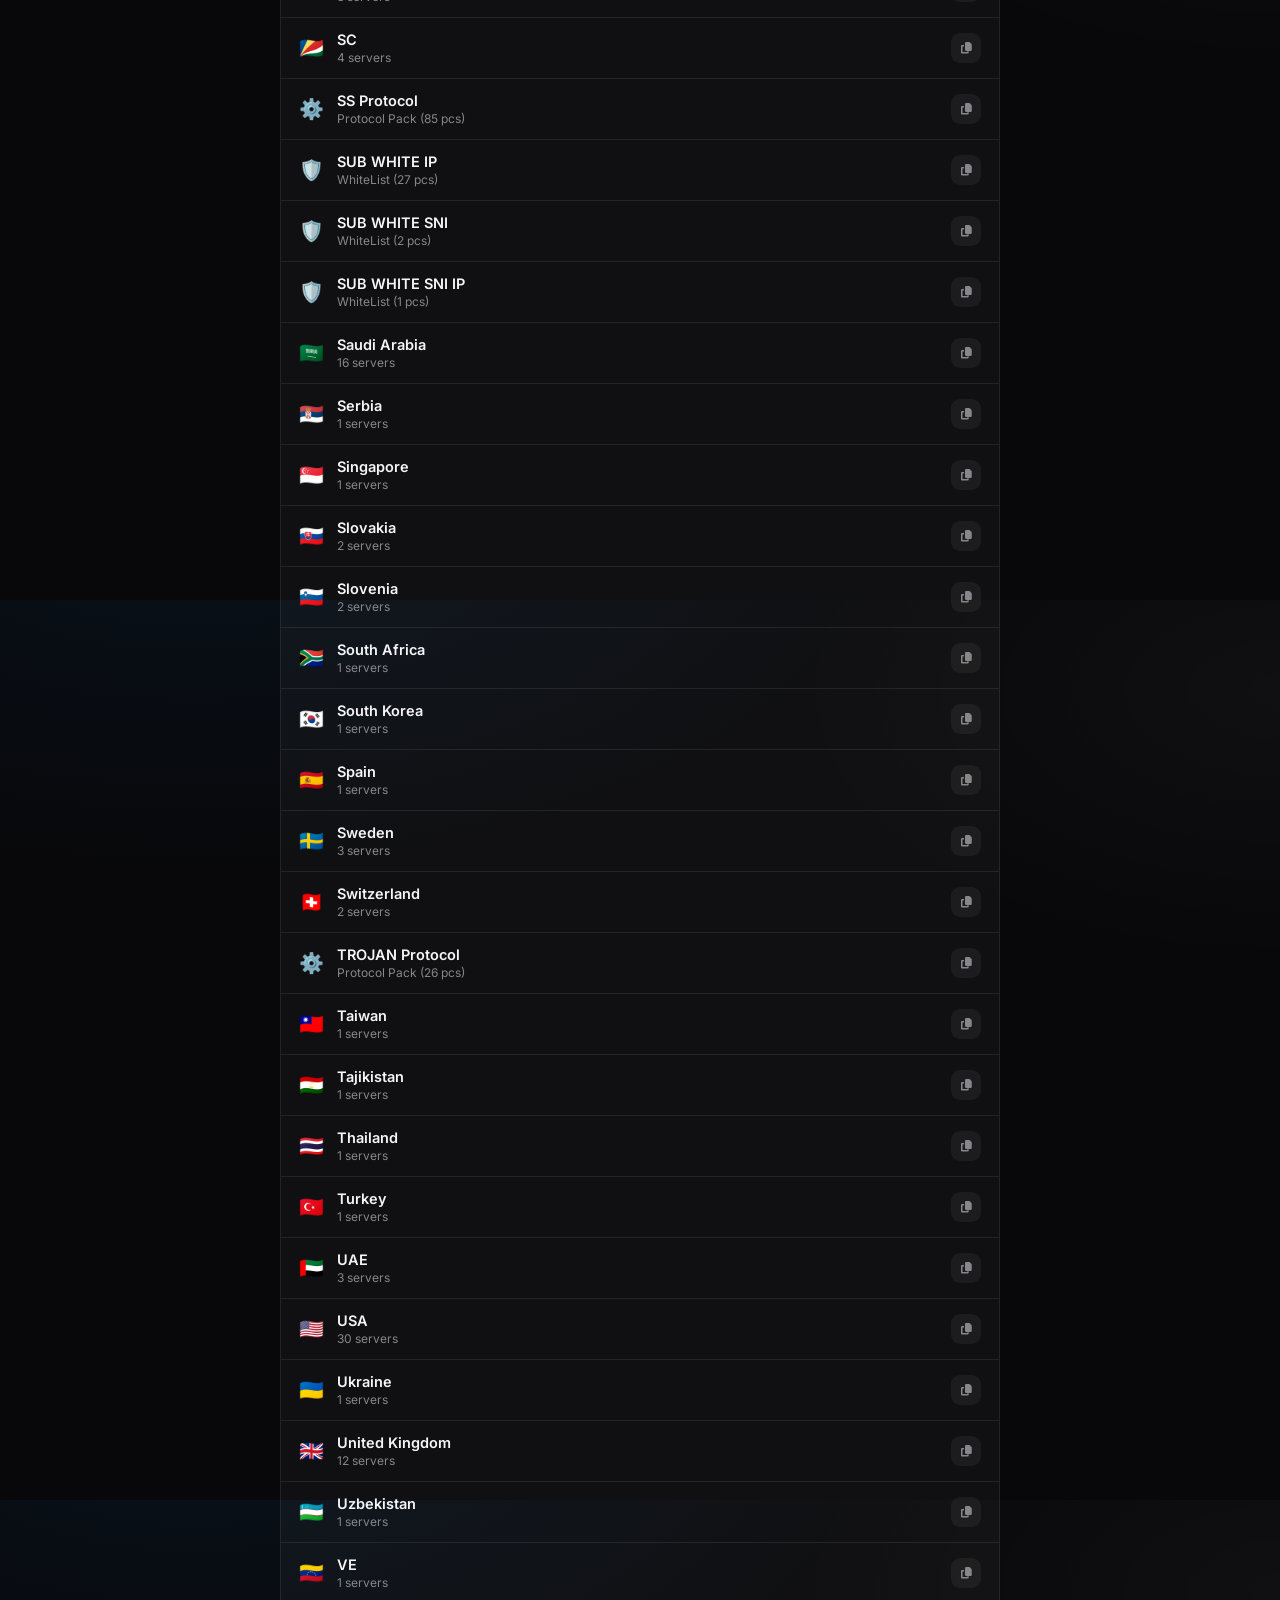
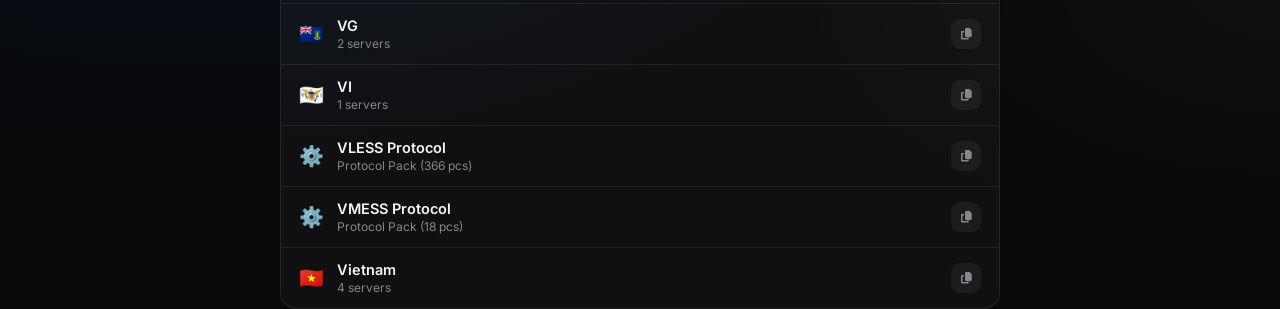
==== commit df7337dd: "Auto-Update index.html" ====
--- a/index.html
+++ b/index.html
@@ -176,7 +176,7 @@
     /* PYTHON_INJECT_START */
             { id: 'af', name: 'AF', desc: '2 servers', icon: '🇦🇫', type: 'country' },
             { id: 'al', name: 'Albania', desc: '1 servers', icon: '🇦🇱', type: 'country' },
-            { id: 'americas', name: 'Americas', desc: 'Region Pack (35 pcs)', icon: '🗺️', type: 'region' },
+            { id: 'americas', name: 'Americas', desc: 'Region Pack (33 pcs)', icon: '🗺️', type: 'region' },
             { id: 'ar', name: 'Argentina', desc: '1 servers', icon: '🇦🇷', type: 'country' },
             { id: 'am', name: 'Armenia', desc: '1 servers', icon: '🇦🇲', type: 'country' },
             { id: 'asia', name: 'Asia', desc: 'Region Pack (50 pcs)', icon: '🗺️', type: 'region' },
@@ -187,7 +187,7 @@
             { id: 'by', name: 'Belarus', desc: '1 servers', icon: '🇧🇾', type: 'country' },
             { id: 'be', name: 'Belgium', desc: '2 servers', icon: '🇧🇪', type: 'country' },
             { id: 'ba', name: 'Bosnia', desc: '1 servers', icon: '🇧🇦', type: 'country' },
-            { id: 'br', name: 'Brazil', desc: '4 servers', icon: '🇧🇷', type: 'country' },
+            { id: 'br', name: 'Brazil', desc: '1 servers', icon: '🇧🇷', type: 'country' },
             { id: 'bg', name: 'Bulgaria', desc: '1 servers', icon: '🇧🇬', type: 'country' },
             { id: 'ca', name: 'Canada', desc: '2 servers', icon: '🇨🇦', type: 'country' },
             { id: 'cl', name: 'Chile', desc: '1 servers', icon: '🇨🇱', type: 'country' },
@@ -201,13 +201,13 @@
             { id: 'eg', name: 'Egypt', desc: '1 servers', icon: '🇪🇬', type: 'country' },
             { id: 'ee', name: 'Estonia', desc: '2 servers', icon: '🇪🇪', type: 'country' },
             { id: 'europe', name: 'Europe', desc: 'Region Pack (50 pcs)', icon: '🗺️', type: 'region' },
-            { id: 'fi', name: 'Finland', desc: '12 servers', icon: '🇫🇮', type: 'country' },
+            { id: 'fi', name: 'Finland', desc: '11 servers', icon: '🇫🇮', type: 'country' },
             { id: 'fr', name: 'France', desc: '16 servers', icon: '🇫🇷', type: 'country' },
             { id: 'gt', name: 'GT', desc: '4 servers', icon: '🇬🇹', type: 'country' },
             { id: 'ge', name: 'Georgia', desc: '1 servers', icon: '🇬🇪', type: 'country' },
             { id: 'de', name: 'Germany', desc: '5 servers', icon: '🇩🇪', type: 'country' },
             { id: 'gr', name: 'Greece', desc: '1 servers', icon: '🇬🇷', type: 'country' },
-            { id: 'sub_hysteria2', name: 'HYSTERIA2 Protocol', desc: 'Protocol Pack (5 pcs)', icon: '⚙️', type: 'protocol' },
+            { id: 'sub_hysteria2', name: 'HYSTERIA2 Protocol', desc: 'Protocol Pack (3 pcs)', icon: '⚙️', type: 'protocol' },
             { id: 'hk', name: 'Hong Kong', desc: '2 servers', icon: '🇭🇰', type: 'country' },
             { id: 'hu', name: 'Hungary', desc: '1 servers', icon: '🇭🇺', type: 'country' },
             { id: 'im', name: 'IM', desc: '12 servers', icon: '🇮🇲', type: 'country' },
@@ -236,7 +236,7 @@
             { id: 'me', name: 'Montenegro', desc: '1 servers', icon: '🇲🇪', type: 'country' },
             { id: 'ne', name: 'NE', desc: '1 servers', icon: '🇳🇪', type: 'country' },
             { id: 'ng', name: 'NG', desc: '1 servers', icon: '🇳🇬', type: 'country' },
-            { id: 'nl', name: 'Netherlands', desc: '7 servers', icon: '🇳🇱', type: 'country' },
+            { id: 'nl', name: 'Netherlands', desc: '10 servers', icon: '🇳🇱', type: 'country' },
             { id: 'nz', name: 'New Zealand', desc: '1 servers', icon: '🇳🇿', type: 'country' },
             { id: 'mk', name: 'North Macedonia', desc: '1 servers', icon: '🇲🇰', type: 'country' },
             { id: 'no', name: 'Norway', desc: '1 servers', icon: '🇳🇴', type: 'country' },
@@ -246,38 +246,38 @@
             { id: 'ph', name: 'Philippines', desc: '3 servers', icon: '🇵🇭', type: 'country' },
             { id: 'pl', name: 'Poland', desc: '1 servers', icon: '🇵🇱', type: 'country' },
             { id: 'pt', name: 'Portugal', desc: '1 servers', icon: '🇵🇹', type: 'country' },
-            { id: 'sub_reality', name: 'REALITY Protocol', desc: 'Protocol Pack (32 pcs)', icon: '⚙️', type: 'protocol' },
+            { id: 'sub_reality', name: 'REALITY Protocol', desc: 'Protocol Pack (37 pcs)', icon: '⚙️', type: 'protocol' },
             { id: 'ro', name: 'Romania', desc: '3 servers', icon: '🇷🇴', type: 'country' },
             { id: 'ru', name: 'Russia (RU)', desc: 'Direct Low Ping (50 pcs)', icon: '🇷🇺', type: 'region' },
-            { id: 'sc', name: 'SC', desc: '8 servers', icon: '🇸🇨', type: 'country' },
+            { id: 'sc', name: 'SC', desc: '4 servers', icon: '🇸🇨', type: 'country' },
             { id: 'sub_ss', name: 'SS Protocol', desc: 'Protocol Pack (85 pcs)', icon: '⚙️', type: 'protocol' },
-            { id: 'sub_white_ip', name: 'SUB WHITE IP', desc: 'WhiteList (24 pcs)', icon: '🛡️', type: 'whitelist' },
+            { id: 'sub_white_ip', name: 'SUB WHITE IP', desc: 'WhiteList (27 pcs)', icon: '🛡️', type: 'whitelist' },
             { id: 'sub_white_sni', name: 'SUB WHITE SNI', desc: 'WhiteList (2 pcs)', icon: '🛡️', type: 'whitelist' },
             { id: 'sub_white_sni_ip', name: 'SUB WHITE SNI IP', desc: 'WhiteList (1 pcs)', icon: '🛡️', type: 'whitelist' },
             { id: 'sa', name: 'Saudi Arabia', desc: '16 servers', icon: '🇸🇦', type: 'country' },
             { id: 'rs', name: 'Serbia', desc: '1 servers', icon: '🇷🇸', type: 'country' },
-            { id: 'sg', name: 'Singapore', desc: '2 servers', icon: '🇸🇬', type: 'country' },
+            { id: 'sg', name: 'Singapore', desc: '1 servers', icon: '🇸🇬', type: 'country' },
             { id: 'sk', name: 'Slovakia', desc: '2 servers', icon: '🇸🇰', type: 'country' },
             { id: 'si', name: 'Slovenia', desc: '2 servers', icon: '🇸🇮', type: 'country' },
             { id: 'za', name: 'South Africa', desc: '1 servers', icon: '🇿🇦', type: 'country' },
             { id: 'kr', name: 'South Korea', desc: '1 servers', icon: '🇰🇷', type: 'country' },
             { id: 'es', name: 'Spain', desc: '1 servers', icon: '🇪🇸', type: 'country' },
             { id: 'se', name: 'Sweden', desc: '3 servers', icon: '🇸🇪', type: 'country' },
-            { id: 'ch', name: 'Switzerland', desc: '4 servers', icon: '🇨🇭', type: 'country' },
-            { id: 'sub_trojan', name: 'TROJAN Protocol', desc: 'Protocol Pack (19 pcs)', icon: '⚙️', type: 'protocol' },
+            { id: 'ch', name: 'Switzerland', desc: '2 servers', icon: '🇨🇭', type: 'country' },
+            { id: 'sub_trojan', name: 'TROJAN Protocol', desc: 'Protocol Pack (26 pcs)', icon: '⚙️', type: 'protocol' },
             { id: 'tw', name: 'Taiwan', desc: '1 servers', icon: '🇹🇼', type: 'country' },
             { id: 'tj', name: 'Tajikistan', desc: '1 servers', icon: '🇹🇯', type: 'country' },
             { id: 'th', name: 'Thailand', desc: '1 servers', icon: '🇹🇭', type: 'country' },
             { id: 'tr', name: 'Turkey', desc: '1 servers', icon: '🇹🇷', type: 'country' },
-            { id: 'ae', name: 'UAE', desc: '4 servers', icon: '🇦🇪', type: 'country' },
-            { id: 'us', name: 'USA', desc: '29 servers', icon: '🇺🇸', type: 'country' },
+            { id: 'ae', name: 'UAE', desc: '3 servers', icon: '🇦🇪', type: 'country' },
+            { id: 'us', name: 'USA', desc: '30 servers', icon: '🇺🇸', type: 'country' },
             { id: 'ua', name: 'Ukraine', desc: '1 servers', icon: '🇺🇦', type: 'country' },
-            { id: 'gb', name: 'United Kingdom', desc: '14 servers', icon: '🇬🇧', type: 'country' },
+            { id: 'gb', name: 'United Kingdom', desc: '12 servers', icon: '🇬🇧', type: 'country' },
             { id: 'uz', name: 'Uzbekistan', desc: '1 servers', icon: '🇺🇿', type: 'country' },
             { id: 've', name: 'VE', desc: '1 servers', icon: '🇻🇪', type: 'country' },
             { id: 'vg', name: 'VG', desc: '2 servers', icon: '🇻🇬', type: 'country' },
             { id: 'vi', name: 'VI', desc: '1 servers', icon: '🇻🇮', type: 'country' },
-            { id: 'sub_vless', name: 'VLESS Protocol', desc: 'Protocol Pack (367 pcs)', icon: '⚙️', type: 'protocol' },
+            { id: 'sub_vless', name: 'VLESS Protocol', desc: 'Protocol Pack (366 pcs)', icon: '⚙️', type: 'protocol' },
             { id: 'sub_vmess', name: 'VMESS Protocol', desc: 'Protocol Pack (18 pcs)', icon: '⚙️', type: 'protocol' },
             { id: 'vn', name: 'Vietnam', desc: '4 servers', icon: '🇻🇳', type: 'country' }
             /* PYTHON_INJECT_END */
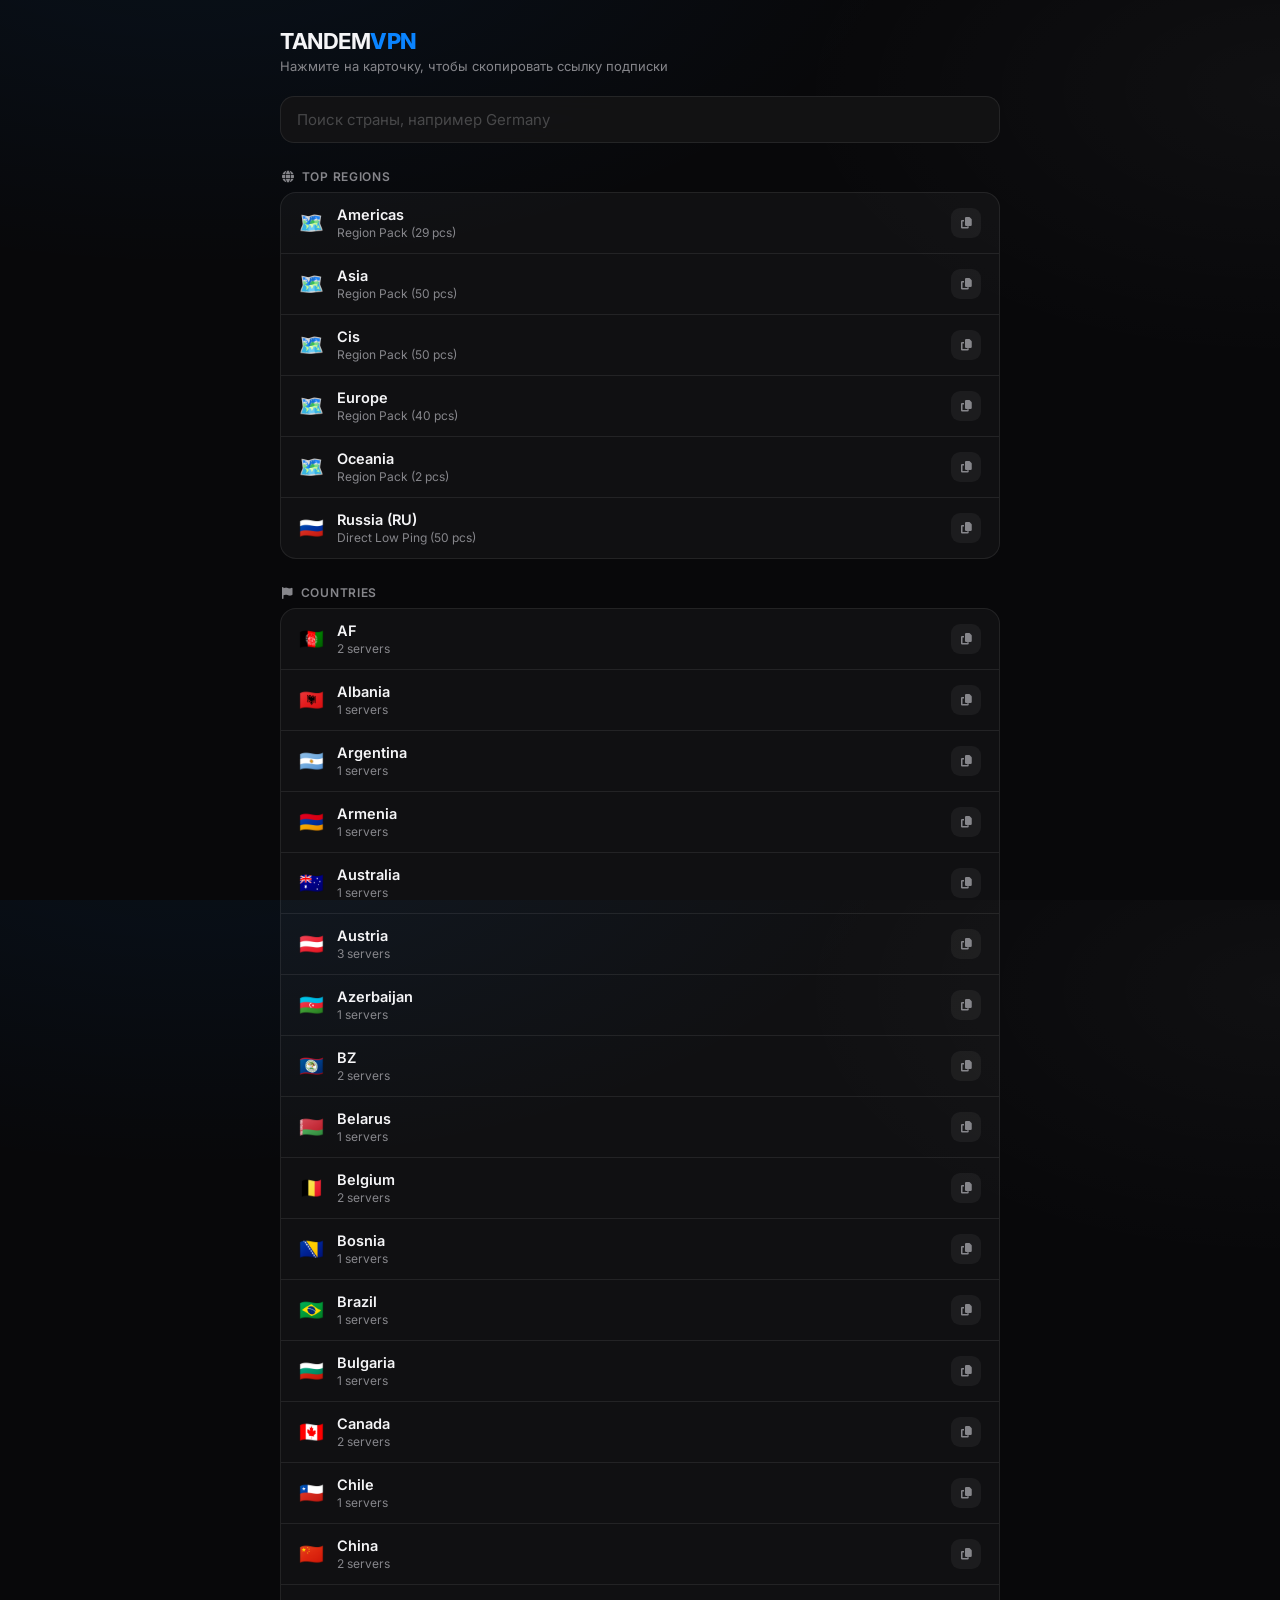
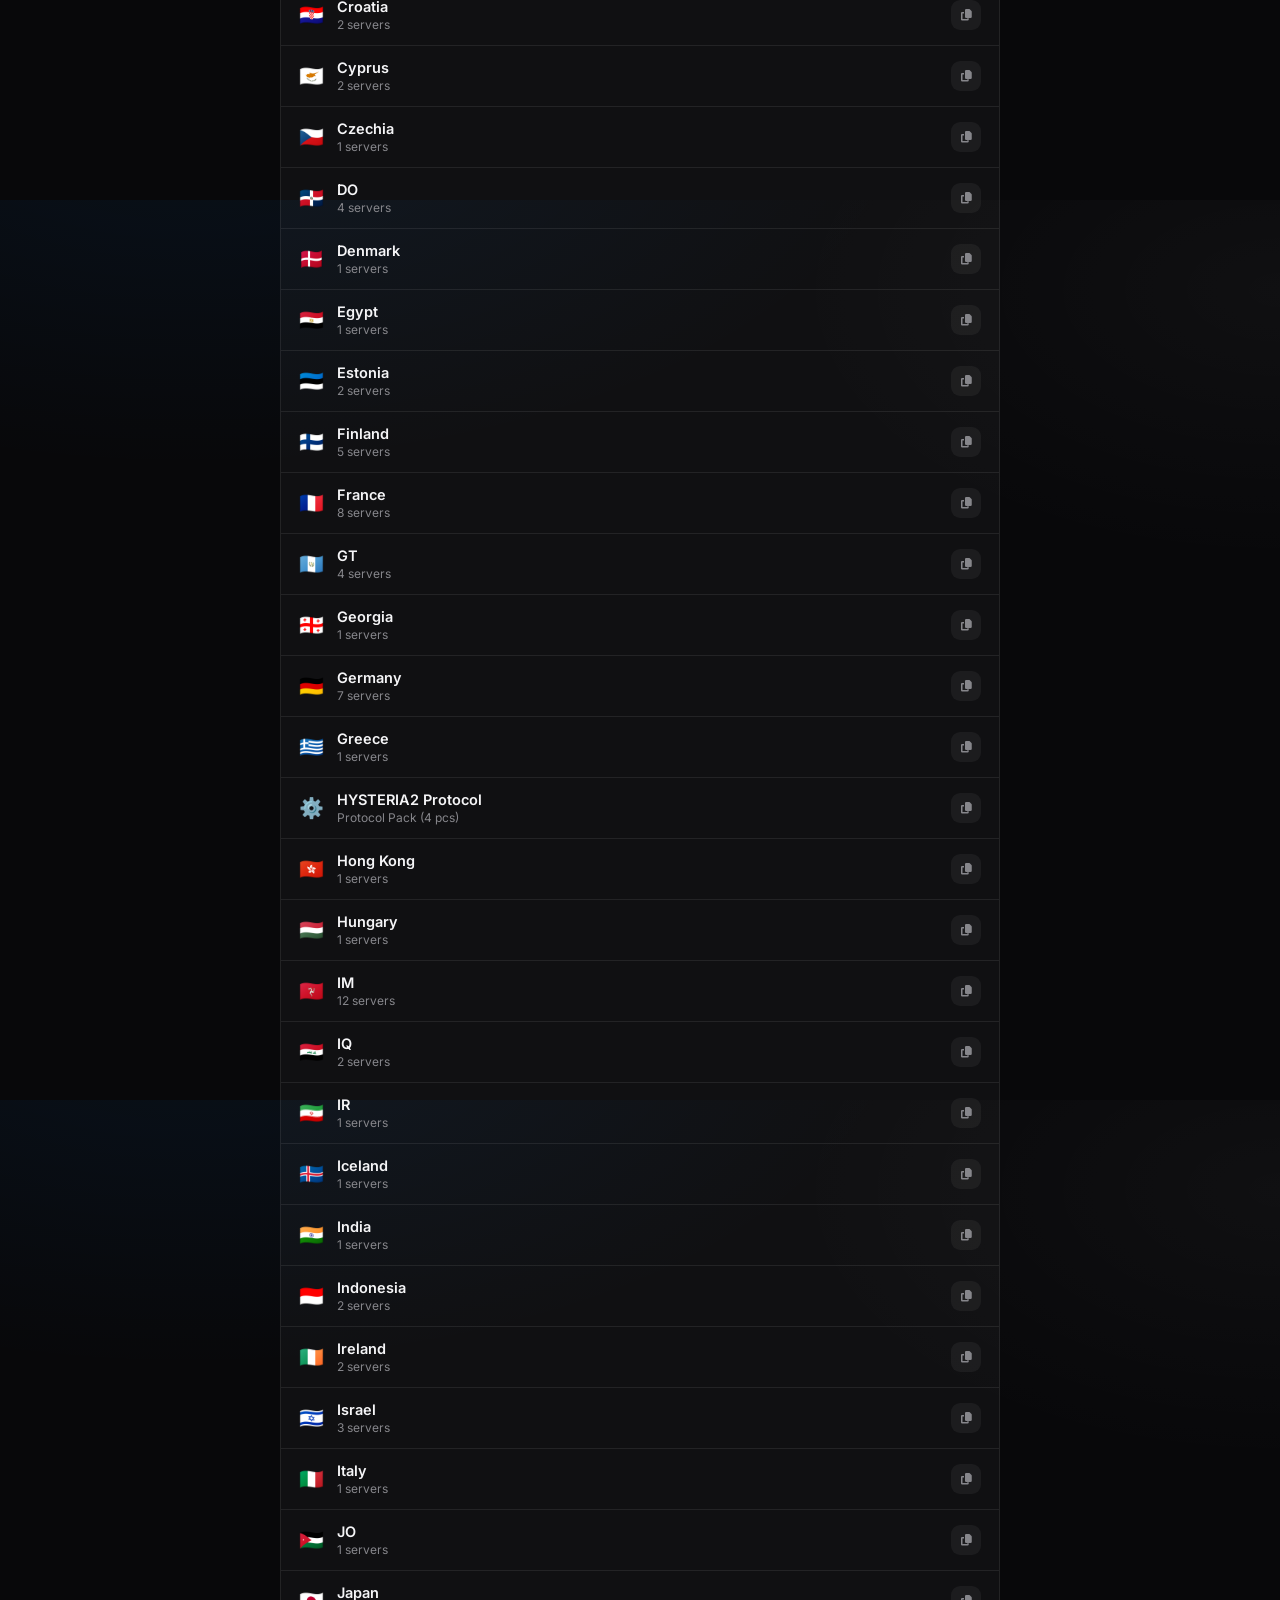
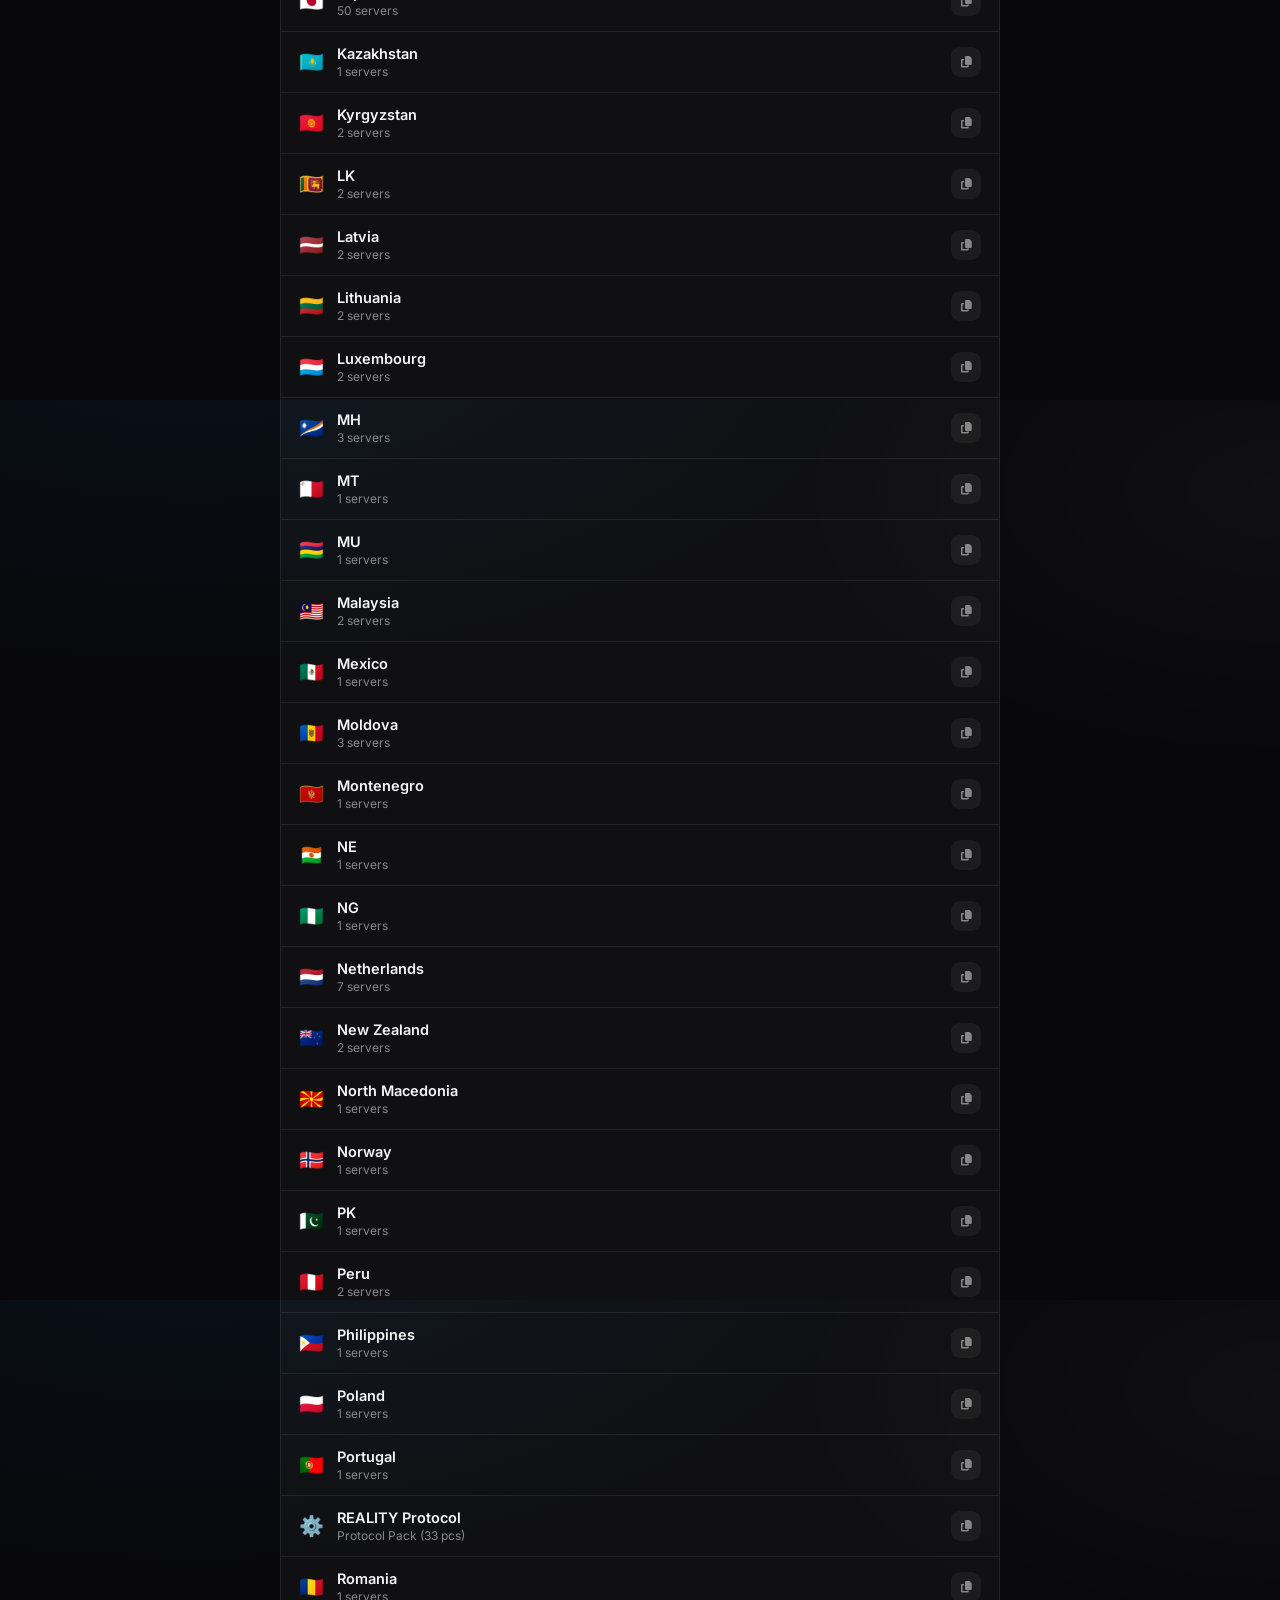
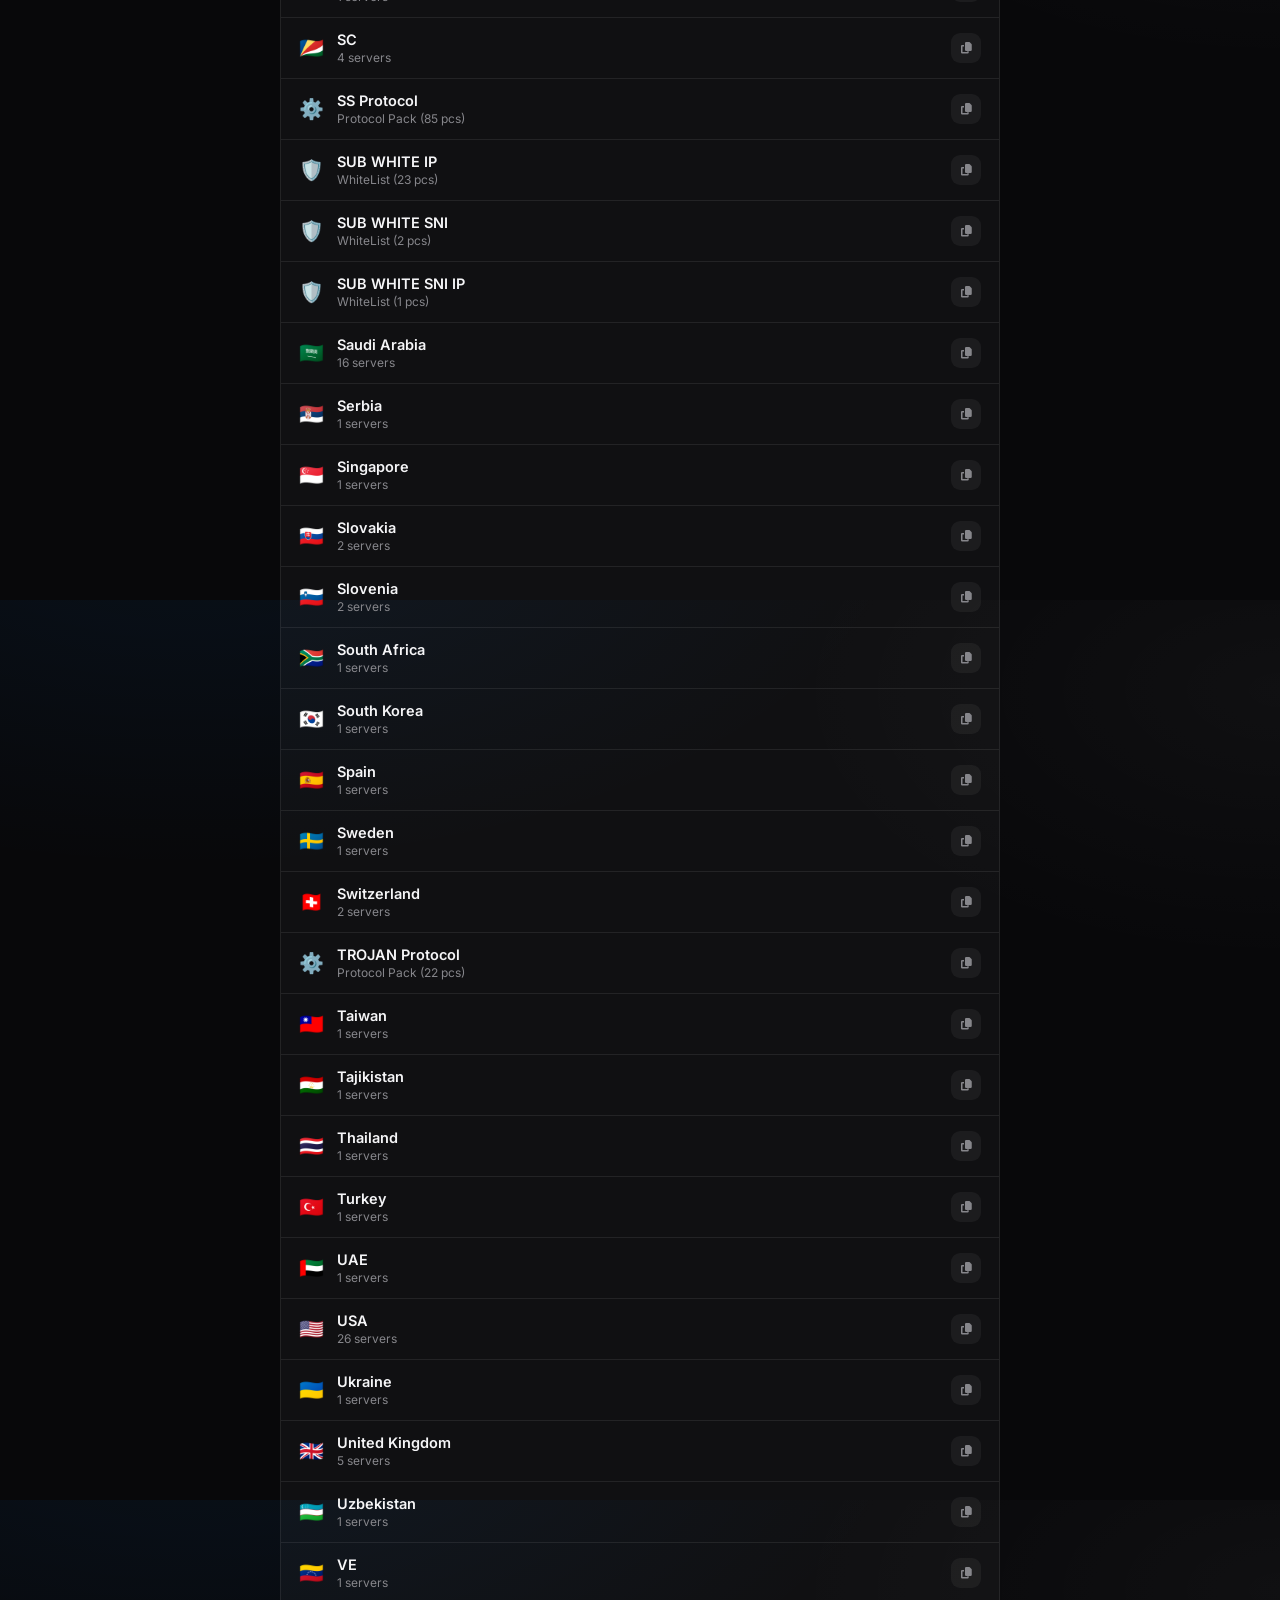
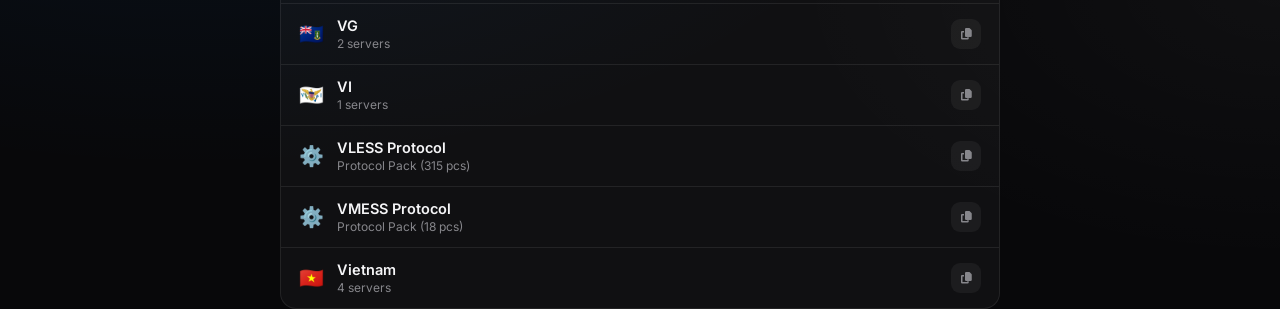
==== commit 68a1f33e: "Auto-Update index.html" ====
--- a/index.html
+++ b/index.html
@@ -176,7 +176,7 @@
     /* PYTHON_INJECT_START */
             { id: 'af', name: 'AF', desc: '2 servers', icon: '🇦🇫', type: 'country' },
             { id: 'al', name: 'Albania', desc: '1 servers', icon: '🇦🇱', type: 'country' },
-            { id: 'americas', name: 'Americas', desc: 'Region Pack (33 pcs)', icon: '🗺️', type: 'region' },
+            { id: 'americas', name: 'Americas', desc: 'Region Pack (29 pcs)', icon: '🗺️', type: 'region' },
             { id: 'ar', name: 'Argentina', desc: '1 servers', icon: '🇦🇷', type: 'country' },
             { id: 'am', name: 'Armenia', desc: '1 servers', icon: '🇦🇲', type: 'country' },
             { id: 'asia', name: 'Asia', desc: 'Region Pack (50 pcs)', icon: '🗺️', type: 'region' },
@@ -200,15 +200,15 @@
             { id: 'dk', name: 'Denmark', desc: '1 servers', icon: '🇩🇰', type: 'country' },
             { id: 'eg', name: 'Egypt', desc: '1 servers', icon: '🇪🇬', type: 'country' },
             { id: 'ee', name: 'Estonia', desc: '2 servers', icon: '🇪🇪', type: 'country' },
-            { id: 'europe', name: 'Europe', desc: 'Region Pack (50 pcs)', icon: '🗺️', type: 'region' },
-            { id: 'fi', name: 'Finland', desc: '11 servers', icon: '🇫🇮', type: 'country' },
-            { id: 'fr', name: 'France', desc: '16 servers', icon: '🇫🇷', type: 'country' },
+            { id: 'europe', name: 'Europe', desc: 'Region Pack (40 pcs)', icon: '🗺️', type: 'region' },
+            { id: 'fi', name: 'Finland', desc: '5 servers', icon: '🇫🇮', type: 'country' },
+            { id: 'fr', name: 'France', desc: '8 servers', icon: '🇫🇷', type: 'country' },
             { id: 'gt', name: 'GT', desc: '4 servers', icon: '🇬🇹', type: 'country' },
             { id: 'ge', name: 'Georgia', desc: '1 servers', icon: '🇬🇪', type: 'country' },
-            { id: 'de', name: 'Germany', desc: '5 servers', icon: '🇩🇪', type: 'country' },
+            { id: 'de', name: 'Germany', desc: '7 servers', icon: '🇩🇪', type: 'country' },
             { id: 'gr', name: 'Greece', desc: '1 servers', icon: '🇬🇷', type: 'country' },
-            { id: 'sub_hysteria2', name: 'HYSTERIA2 Protocol', desc: 'Protocol Pack (3 pcs)', icon: '⚙️', type: 'protocol' },
-            { id: 'hk', name: 'Hong Kong', desc: '2 servers', icon: '🇭🇰', type: 'country' },
+            { id: 'sub_hysteria2', name: 'HYSTERIA2 Protocol', desc: 'Protocol Pack (4 pcs)', icon: '⚙️', type: 'protocol' },
+            { id: 'hk', name: 'Hong Kong', desc: '1 servers', icon: '🇭🇰', type: 'country' },
             { id: 'hu', name: 'Hungary', desc: '1 servers', icon: '🇭🇺', type: 'country' },
             { id: 'im', name: 'IM', desc: '12 servers', icon: '🇮🇲', type: 'country' },
             { id: 'iq', name: 'IQ', desc: '2 servers', icon: '🇮🇶', type: 'country' },
@@ -224,7 +224,7 @@
             { id: 'kz', name: 'Kazakhstan', desc: '1 servers', icon: '🇰🇿', type: 'country' },
             { id: 'kg', name: 'Kyrgyzstan', desc: '2 servers', icon: '🇰🇬', type: 'country' },
             { id: 'lk', name: 'LK', desc: '2 servers', icon: '🇱🇰', type: 'country' },
-            { id: 'lv', name: 'Latvia', desc: '12 servers', icon: '🇱🇻', type: 'country' },
+            { id: 'lv', name: 'Latvia', desc: '2 servers', icon: '🇱🇻', type: 'country' },
             { id: 'lt', name: 'Lithuania', desc: '2 servers', icon: '🇱🇹', type: 'country' },
             { id: 'lu', name: 'Luxembourg', desc: '2 servers', icon: '🇱🇺', type: 'country' },
             { id: 'mh', name: 'MH', desc: '3 servers', icon: '🇲🇭', type: 'country' },
@@ -236,22 +236,22 @@
             { id: 'me', name: 'Montenegro', desc: '1 servers', icon: '🇲🇪', type: 'country' },
             { id: 'ne', name: 'NE', desc: '1 servers', icon: '🇳🇪', type: 'country' },
             { id: 'ng', name: 'NG', desc: '1 servers', icon: '🇳🇬', type: 'country' },
-            { id: 'nl', name: 'Netherlands', desc: '10 servers', icon: '🇳🇱', type: 'country' },
-            { id: 'nz', name: 'New Zealand', desc: '1 servers', icon: '🇳🇿', type: 'country' },
+            { id: 'nl', name: 'Netherlands', desc: '7 servers', icon: '🇳🇱', type: 'country' },
+            { id: 'nz', name: 'New Zealand', desc: '2 servers', icon: '🇳🇿', type: 'country' },
             { id: 'mk', name: 'North Macedonia', desc: '1 servers', icon: '🇲🇰', type: 'country' },
             { id: 'no', name: 'Norway', desc: '1 servers', icon: '🇳🇴', type: 'country' },
-            { id: 'oceania', name: 'Oceania', desc: 'Region Pack (1 pcs)', icon: '🗺️', type: 'region' },
+            { id: 'oceania', name: 'Oceania', desc: 'Region Pack (2 pcs)', icon: '🗺️', type: 'region' },
             { id: 'pk', name: 'PK', desc: '1 servers', icon: '🇵🇰', type: 'country' },
             { id: 'pe', name: 'Peru', desc: '2 servers', icon: '🇵🇪', type: 'country' },
-            { id: 'ph', name: 'Philippines', desc: '3 servers', icon: '🇵🇭', type: 'country' },
+            { id: 'ph', name: 'Philippines', desc: '1 servers', icon: '🇵🇭', type: 'country' },
             { id: 'pl', name: 'Poland', desc: '1 servers', icon: '🇵🇱', type: 'country' },
             { id: 'pt', name: 'Portugal', desc: '1 servers', icon: '🇵🇹', type: 'country' },
-            { id: 'sub_reality', name: 'REALITY Protocol', desc: 'Protocol Pack (37 pcs)', icon: '⚙️', type: 'protocol' },
-            { id: 'ro', name: 'Romania', desc: '3 servers', icon: '🇷🇴', type: 'country' },
+            { id: 'sub_reality', name: 'REALITY Protocol', desc: 'Protocol Pack (33 pcs)', icon: '⚙️', type: 'protocol' },
+            { id: 'ro', name: 'Romania', desc: '1 servers', icon: '🇷🇴', type: 'country' },
             { id: 'ru', name: 'Russia (RU)', desc: 'Direct Low Ping (50 pcs)', icon: '🇷🇺', type: 'region' },
             { id: 'sc', name: 'SC', desc: '4 servers', icon: '🇸🇨', type: 'country' },
             { id: 'sub_ss', name: 'SS Protocol', desc: 'Protocol Pack (85 pcs)', icon: '⚙️', type: 'protocol' },
-            { id: 'sub_white_ip', name: 'SUB WHITE IP', desc: 'WhiteList (27 pcs)', icon: '🛡️', type: 'whitelist' },
+            { id: 'sub_white_ip', name: 'SUB WHITE IP', desc: 'WhiteList (23 pcs)', icon: '🛡️', type: 'whitelist' },
             { id: 'sub_white_sni', name: 'SUB WHITE SNI', desc: 'WhiteList (2 pcs)', icon: '🛡️', type: 'whitelist' },
             { id: 'sub_white_sni_ip', name: 'SUB WHITE SNI IP', desc: 'WhiteList (1 pcs)', icon: '🛡️', type: 'whitelist' },
             { id: 'sa', name: 'Saudi Arabia', desc: '16 servers', icon: '🇸🇦', type: 'country' },
@@ -262,22 +262,22 @@
             { id: 'za', name: 'South Africa', desc: '1 servers', icon: '🇿🇦', type: 'country' },
             { id: 'kr', name: 'South Korea', desc: '1 servers', icon: '🇰🇷', type: 'country' },
             { id: 'es', name: 'Spain', desc: '1 servers', icon: '🇪🇸', type: 'country' },
-            { id: 'se', name: 'Sweden', desc: '3 servers', icon: '🇸🇪', type: 'country' },
+            { id: 'se', name: 'Sweden', desc: '1 servers', icon: '🇸🇪', type: 'country' },
             { id: 'ch', name: 'Switzerland', desc: '2 servers', icon: '🇨🇭', type: 'country' },
-            { id: 'sub_trojan', name: 'TROJAN Protocol', desc: 'Protocol Pack (26 pcs)', icon: '⚙️', type: 'protocol' },
+            { id: 'sub_trojan', name: 'TROJAN Protocol', desc: 'Protocol Pack (22 pcs)', icon: '⚙️', type: 'protocol' },
             { id: 'tw', name: 'Taiwan', desc: '1 servers', icon: '🇹🇼', type: 'country' },
             { id: 'tj', name: 'Tajikistan', desc: '1 servers', icon: '🇹🇯', type: 'country' },
             { id: 'th', name: 'Thailand', desc: '1 servers', icon: '🇹🇭', type: 'country' },
             { id: 'tr', name: 'Turkey', desc: '1 servers', icon: '🇹🇷', type: 'country' },
-            { id: 'ae', name: 'UAE', desc: '3 servers', icon: '🇦🇪', type: 'country' },
-            { id: 'us', name: 'USA', desc: '30 servers', icon: '🇺🇸', type: 'country' },
+            { id: 'ae', name: 'UAE', desc: '1 servers', icon: '🇦🇪', type: 'country' },
+            { id: 'us', name: 'USA', desc: '26 servers', icon: '🇺🇸', type: 'country' },
             { id: 'ua', name: 'Ukraine', desc: '1 servers', icon: '🇺🇦', type: 'country' },
-            { id: 'gb', name: 'United Kingdom', desc: '12 servers', icon: '🇬🇧', type: 'country' },
+            { id: 'gb', name: 'United Kingdom', desc: '5 servers', icon: '🇬🇧', type: 'country' },
             { id: 'uz', name: 'Uzbekistan', desc: '1 servers', icon: '🇺🇿', type: 'country' },
             { id: 've', name: 'VE', desc: '1 servers', icon: '🇻🇪', type: 'country' },
             { id: 'vg', name: 'VG', desc: '2 servers', icon: '🇻🇬', type: 'country' },
             { id: 'vi', name: 'VI', desc: '1 servers', icon: '🇻🇮', type: 'country' },
-            { id: 'sub_vless', name: 'VLESS Protocol', desc: 'Protocol Pack (366 pcs)', icon: '⚙️', type: 'protocol' },
+            { id: 'sub_vless', name: 'VLESS Protocol', desc: 'Protocol Pack (315 pcs)', icon: '⚙️', type: 'protocol' },
             { id: 'sub_vmess', name: 'VMESS Protocol', desc: 'Protocol Pack (18 pcs)', icon: '⚙️', type: 'protocol' },
             { id: 'vn', name: 'Vietnam', desc: '4 servers', icon: '🇻🇳', type: 'country' }
             /* PYTHON_INJECT_END */
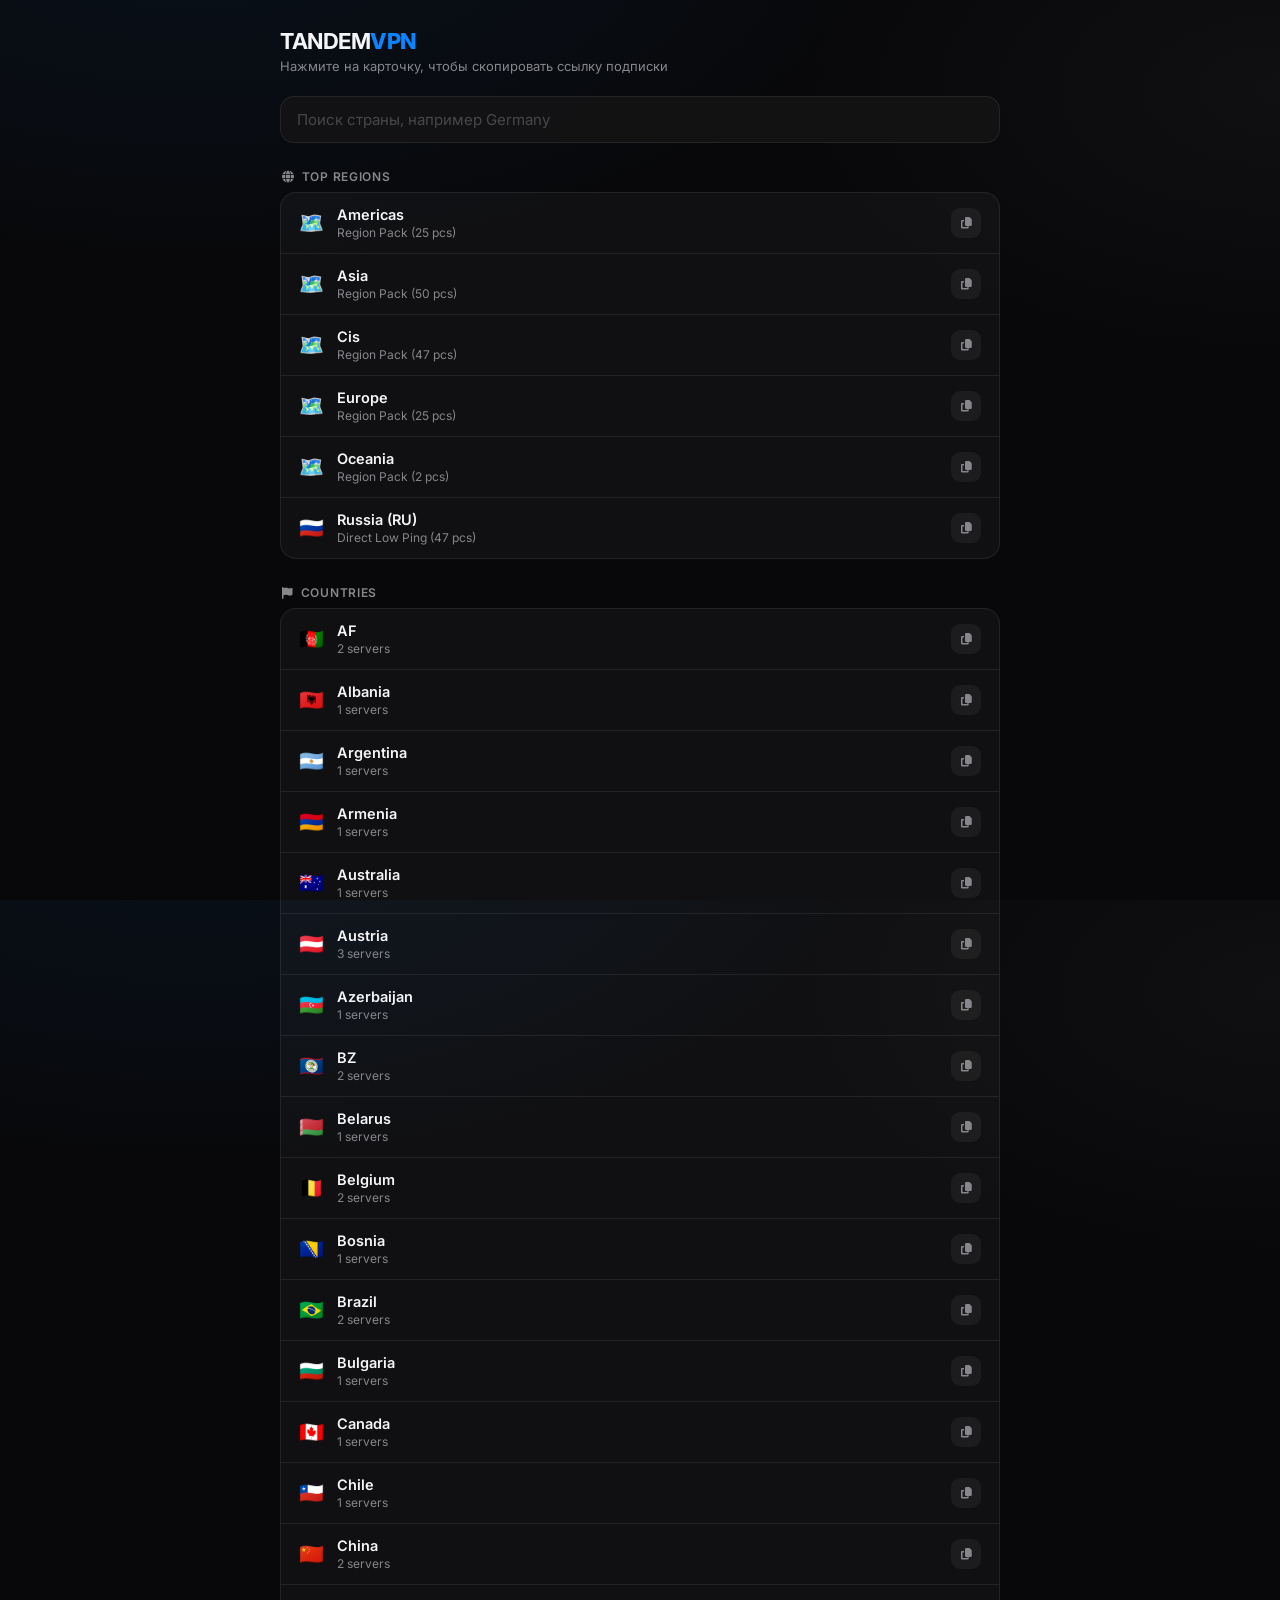
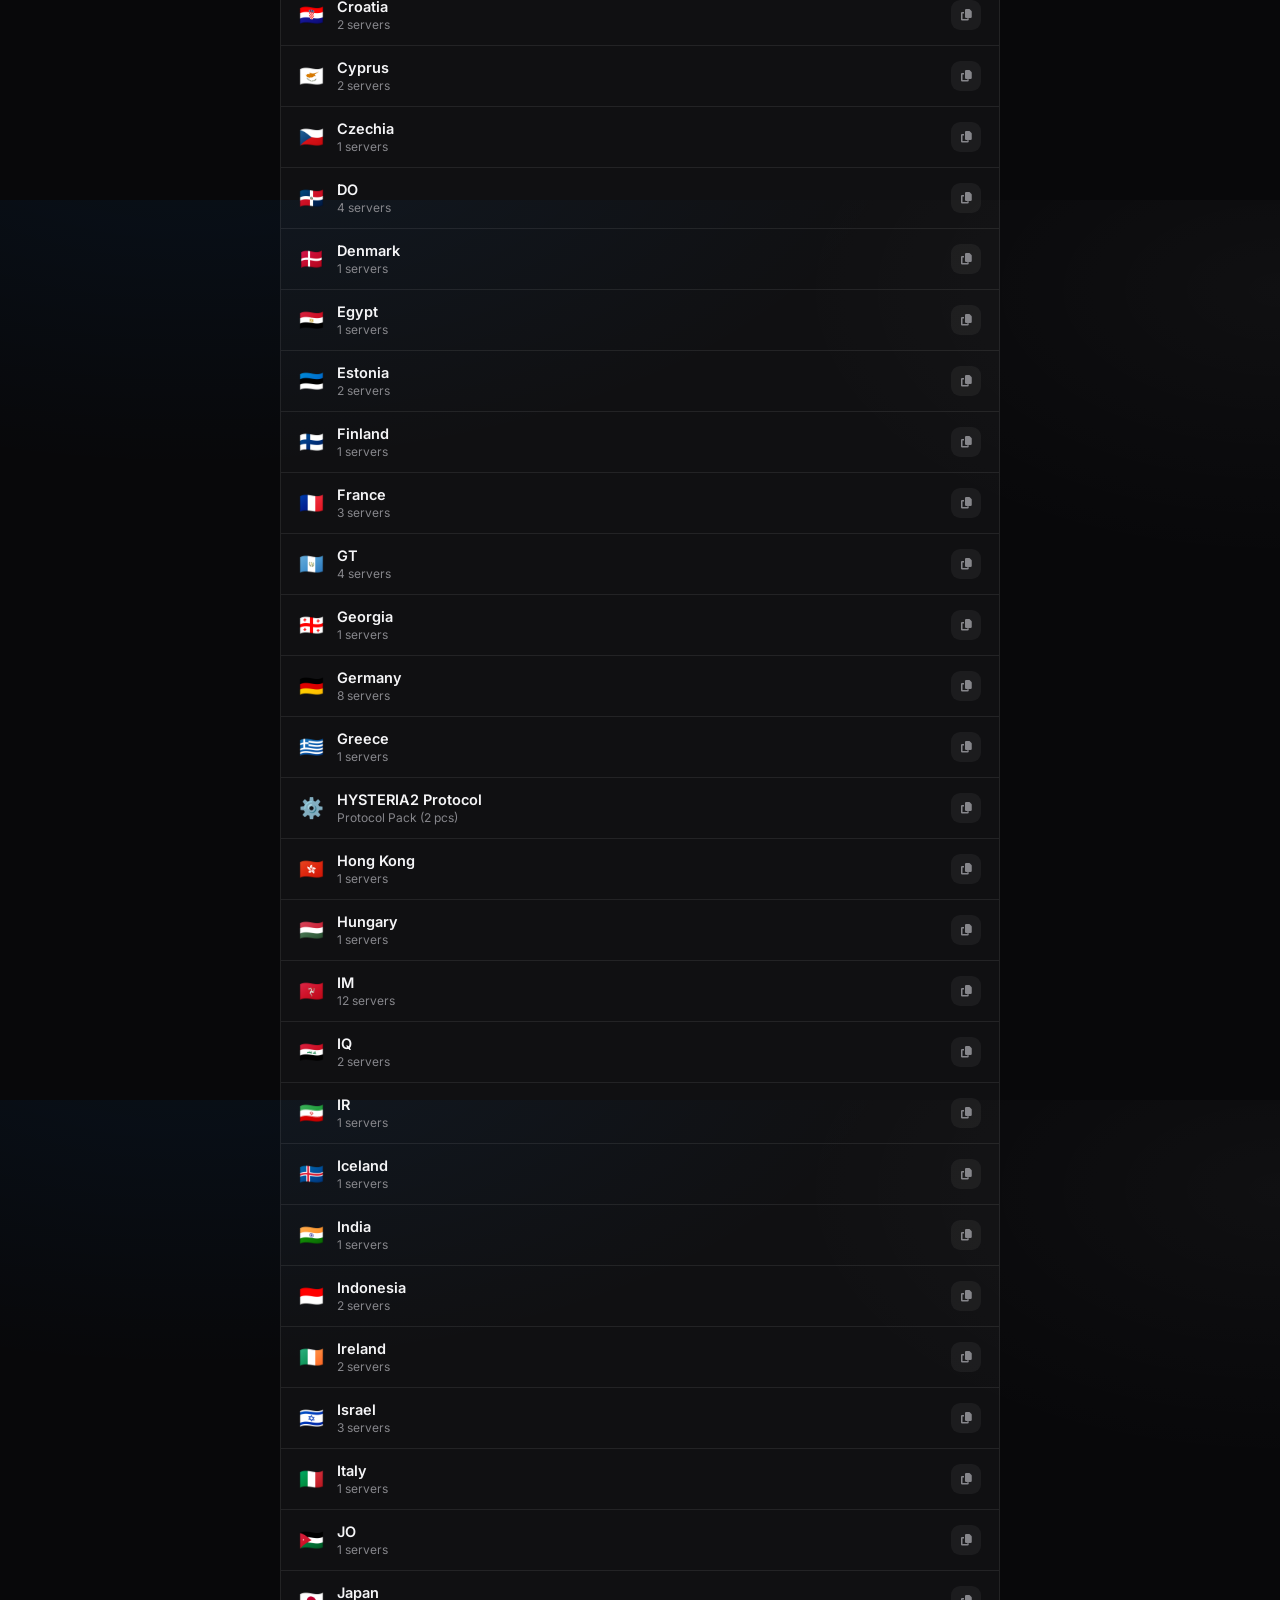
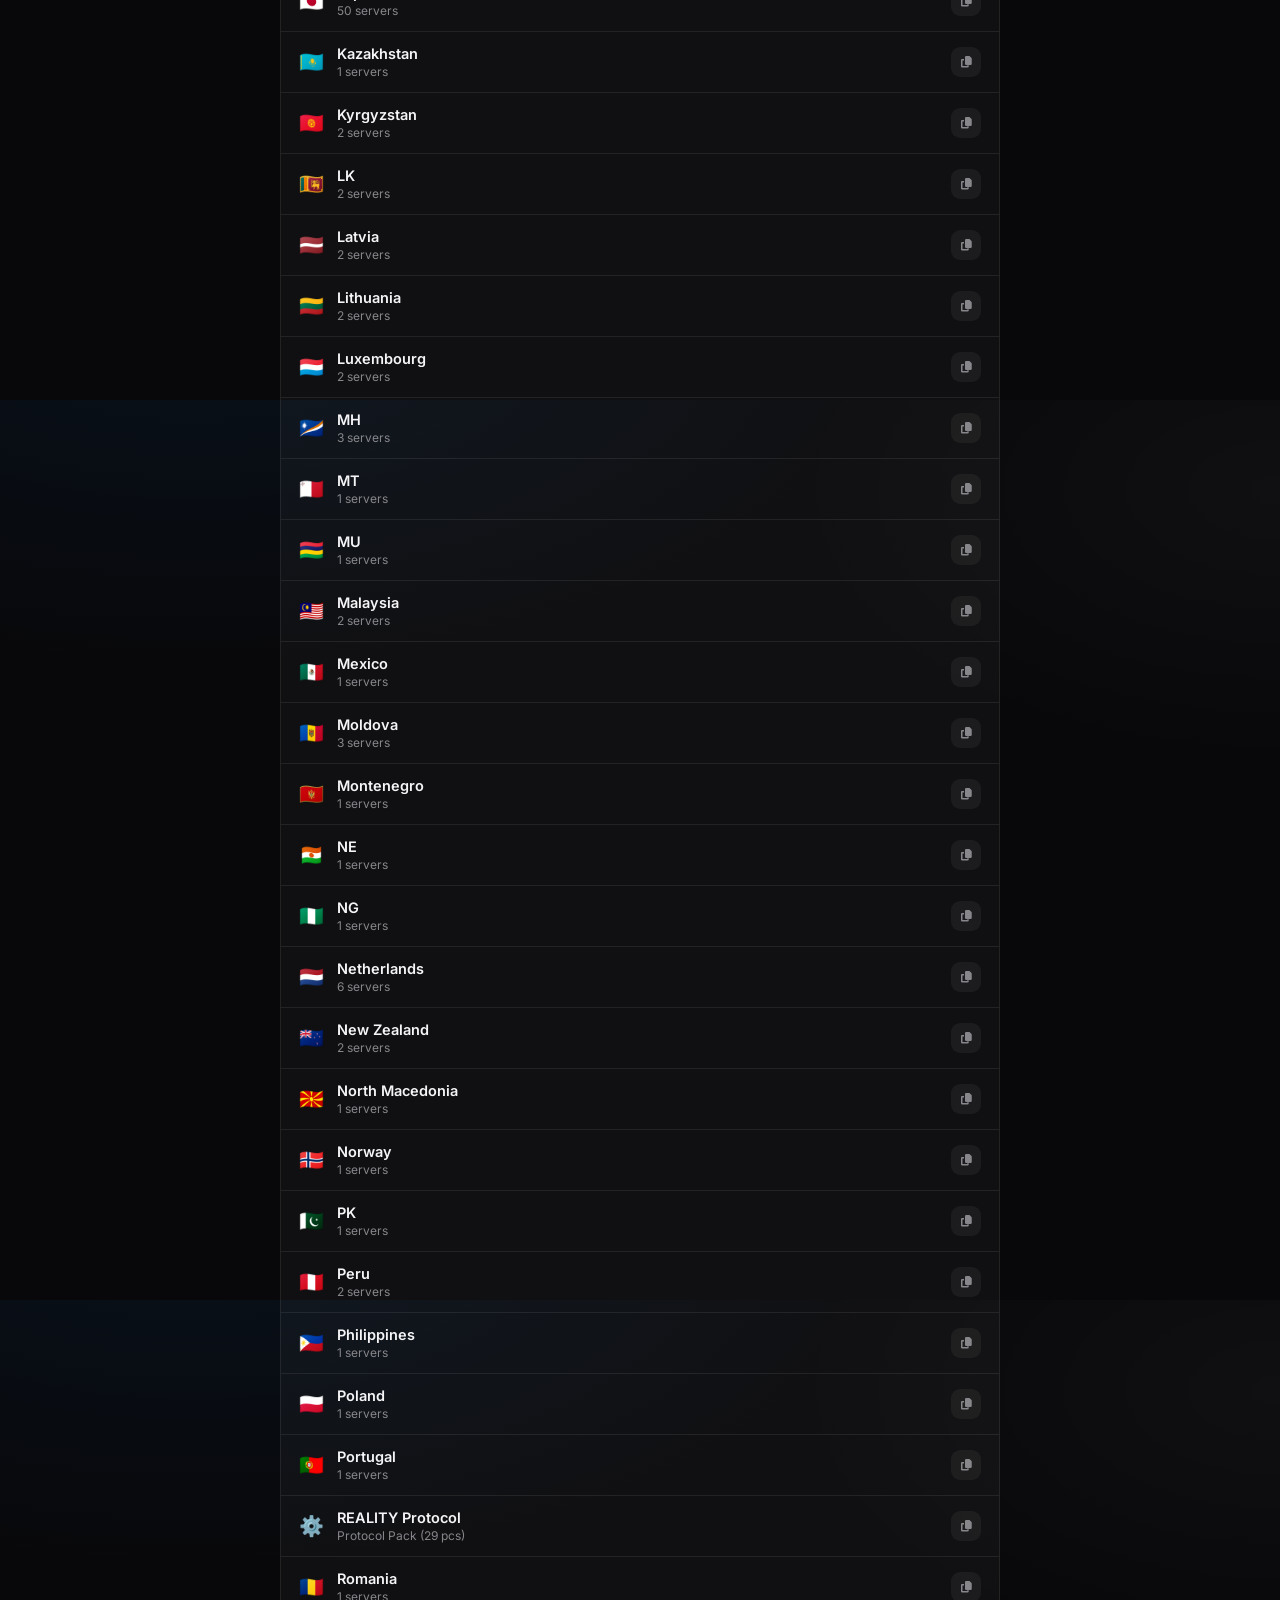
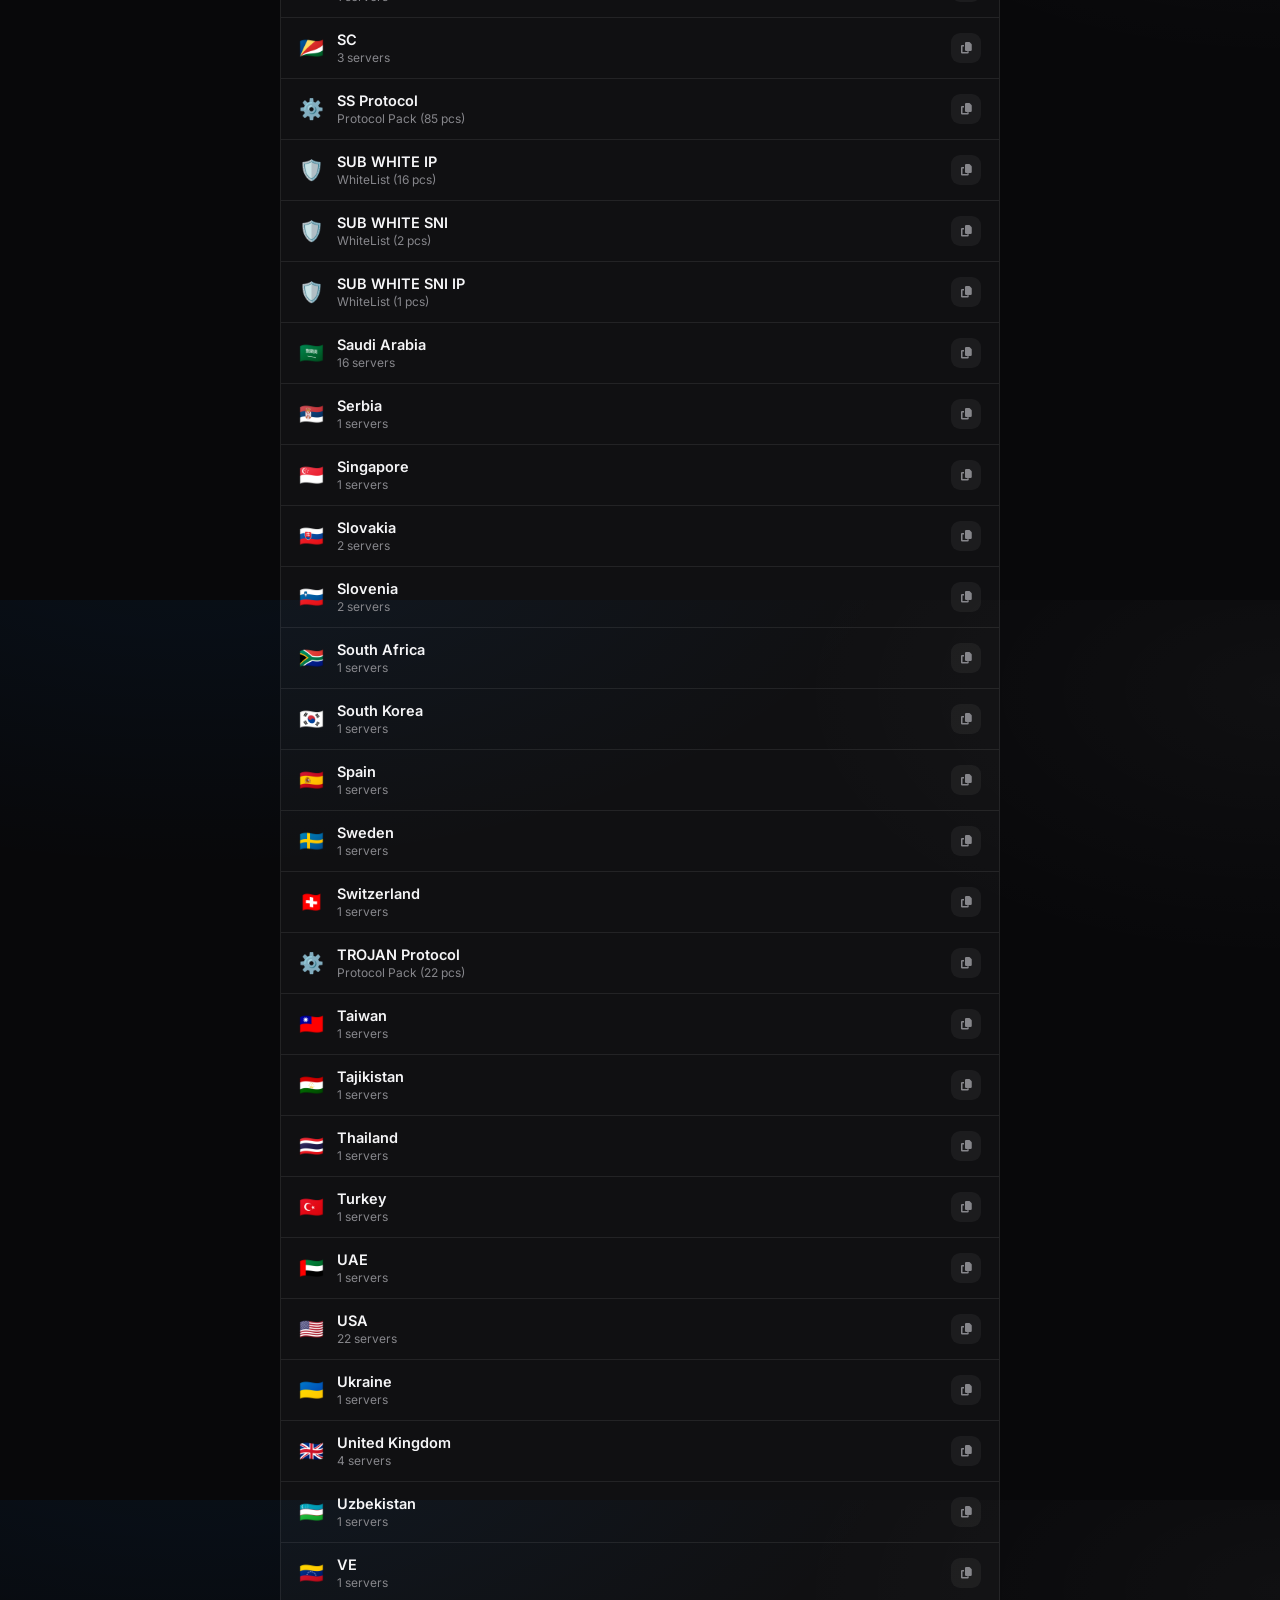
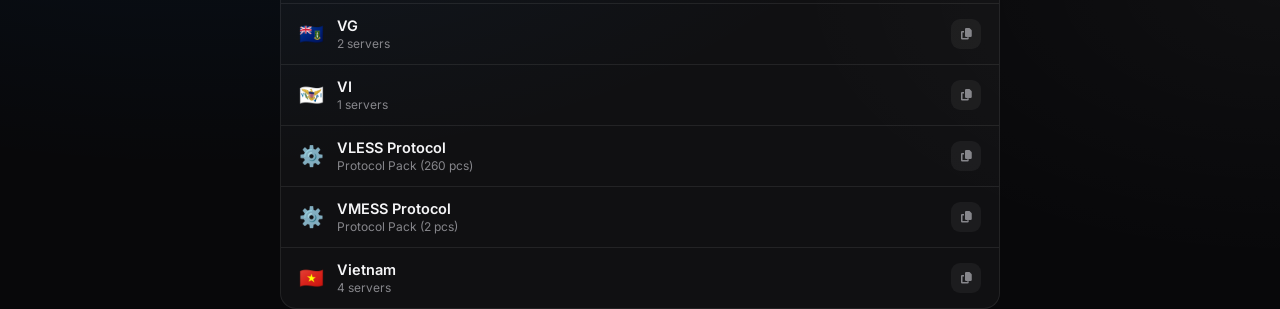
==== commit 2547d22e: "Auto-Update index.html" ====
--- a/index.html
+++ b/index.html
@@ -176,7 +176,7 @@
     /* PYTHON_INJECT_START */
             { id: 'af', name: 'AF', desc: '2 servers', icon: '🇦🇫', type: 'country' },
             { id: 'al', name: 'Albania', desc: '1 servers', icon: '🇦🇱', type: 'country' },
-            { id: 'americas', name: 'Americas', desc: 'Region Pack (29 pcs)', icon: '🗺️', type: 'region' },
+            { id: 'americas', name: 'Americas', desc: 'Region Pack (25 pcs)', icon: '🗺️', type: 'region' },
             { id: 'ar', name: 'Argentina', desc: '1 servers', icon: '🇦🇷', type: 'country' },
             { id: 'am', name: 'Armenia', desc: '1 servers', icon: '🇦🇲', type: 'country' },
             { id: 'asia', name: 'Asia', desc: 'Region Pack (50 pcs)', icon: '🗺️', type: 'region' },
@@ -187,12 +187,12 @@
             { id: 'by', name: 'Belarus', desc: '1 servers', icon: '🇧🇾', type: 'country' },
             { id: 'be', name: 'Belgium', desc: '2 servers', icon: '🇧🇪', type: 'country' },
             { id: 'ba', name: 'Bosnia', desc: '1 servers', icon: '🇧🇦', type: 'country' },
-            { id: 'br', name: 'Brazil', desc: '1 servers', icon: '🇧🇷', type: 'country' },
+            { id: 'br', name: 'Brazil', desc: '2 servers', icon: '🇧🇷', type: 'country' },
             { id: 'bg', name: 'Bulgaria', desc: '1 servers', icon: '🇧🇬', type: 'country' },
-            { id: 'ca', name: 'Canada', desc: '2 servers', icon: '🇨🇦', type: 'country' },
+            { id: 'ca', name: 'Canada', desc: '1 servers', icon: '🇨🇦', type: 'country' },
             { id: 'cl', name: 'Chile', desc: '1 servers', icon: '🇨🇱', type: 'country' },
             { id: 'cn', name: 'China', desc: '2 servers', icon: '🇨🇳', type: 'country' },
-            { id: 'cis', name: 'Cis', desc: 'Region Pack (50 pcs)', icon: '🗺️', type: 'region' },
+            { id: 'cis', name: 'Cis', desc: 'Region Pack (47 pcs)', icon: '🗺️', type: 'region' },
             { id: 'hr', name: 'Croatia', desc: '2 servers', icon: '🇭🇷', type: 'country' },
             { id: 'cy', name: 'Cyprus', desc: '2 servers', icon: '🇨🇾', type: 'country' },
             { id: 'cz', name: 'Czechia', desc: '1 servers', icon: '🇨🇿', type: 'country' },
@@ -200,14 +200,14 @@
             { id: 'dk', name: 'Denmark', desc: '1 servers', icon: '🇩🇰', type: 'country' },
             { id: 'eg', name: 'Egypt', desc: '1 servers', icon: '🇪🇬', type: 'country' },
             { id: 'ee', name: 'Estonia', desc: '2 servers', icon: '🇪🇪', type: 'country' },
-            { id: 'europe', name: 'Europe', desc: 'Region Pack (40 pcs)', icon: '🗺️', type: 'region' },
-            { id: 'fi', name: 'Finland', desc: '5 servers', icon: '🇫🇮', type: 'country' },
-            { id: 'fr', name: 'France', desc: '8 servers', icon: '🇫🇷', type: 'country' },
+            { id: 'europe', name: 'Europe', desc: 'Region Pack (25 pcs)', icon: '🗺️', type: 'region' },
+            { id: 'fi', name: 'Finland', desc: '1 servers', icon: '🇫🇮', type: 'country' },
+            { id: 'fr', name: 'France', desc: '3 servers', icon: '🇫🇷', type: 'country' },
             { id: 'gt', name: 'GT', desc: '4 servers', icon: '🇬🇹', type: 'country' },
             { id: 'ge', name: 'Georgia', desc: '1 servers', icon: '🇬🇪', type: 'country' },
-            { id: 'de', name: 'Germany', desc: '7 servers', icon: '🇩🇪', type: 'country' },
+            { id: 'de', name: 'Germany', desc: '8 servers', icon: '🇩🇪', type: 'country' },
             { id: 'gr', name: 'Greece', desc: '1 servers', icon: '🇬🇷', type: 'country' },
-            { id: 'sub_hysteria2', name: 'HYSTERIA2 Protocol', desc: 'Protocol Pack (4 pcs)', icon: '⚙️', type: 'protocol' },
+            { id: 'sub_hysteria2', name: 'HYSTERIA2 Protocol', desc: 'Protocol Pack (2 pcs)', icon: '⚙️', type: 'protocol' },
             { id: 'hk', name: 'Hong Kong', desc: '1 servers', icon: '🇭🇰', type: 'country' },
             { id: 'hu', name: 'Hungary', desc: '1 servers', icon: '🇭🇺', type: 'country' },
             { id: 'im', name: 'IM', desc: '12 servers', icon: '🇮🇲', type: 'country' },
@@ -236,7 +236,7 @@
             { id: 'me', name: 'Montenegro', desc: '1 servers', icon: '🇲🇪', type: 'country' },
             { id: 'ne', name: 'NE', desc: '1 servers', icon: '🇳🇪', type: 'country' },
             { id: 'ng', name: 'NG', desc: '1 servers', icon: '🇳🇬', type: 'country' },
-            { id: 'nl', name: 'Netherlands', desc: '7 servers', icon: '🇳🇱', type: 'country' },
+            { id: 'nl', name: 'Netherlands', desc: '6 servers', icon: '🇳🇱', type: 'country' },
             { id: 'nz', name: 'New Zealand', desc: '2 servers', icon: '🇳🇿', type: 'country' },
             { id: 'mk', name: 'North Macedonia', desc: '1 servers', icon: '🇲🇰', type: 'country' },
             { id: 'no', name: 'Norway', desc: '1 servers', icon: '🇳🇴', type: 'country' },
@@ -246,12 +246,12 @@
             { id: 'ph', name: 'Philippines', desc: '1 servers', icon: '🇵🇭', type: 'country' },
             { id: 'pl', name: 'Poland', desc: '1 servers', icon: '🇵🇱', type: 'country' },
             { id: 'pt', name: 'Portugal', desc: '1 servers', icon: '🇵🇹', type: 'country' },
-            { id: 'sub_reality', name: 'REALITY Protocol', desc: 'Protocol Pack (33 pcs)', icon: '⚙️', type: 'protocol' },
+            { id: 'sub_reality', name: 'REALITY Protocol', desc: 'Protocol Pack (29 pcs)', icon: '⚙️', type: 'protocol' },
             { id: 'ro', name: 'Romania', desc: '1 servers', icon: '🇷🇴', type: 'country' },
-            { id: 'ru', name: 'Russia (RU)', desc: 'Direct Low Ping (50 pcs)', icon: '🇷🇺', type: 'region' },
-            { id: 'sc', name: 'SC', desc: '4 servers', icon: '🇸🇨', type: 'country' },
+            { id: 'ru', name: 'Russia (RU)', desc: 'Direct Low Ping (47 pcs)', icon: '🇷🇺', type: 'region' },
+            { id: 'sc', name: 'SC', desc: '3 servers', icon: '🇸🇨', type: 'country' },
             { id: 'sub_ss', name: 'SS Protocol', desc: 'Protocol Pack (85 pcs)', icon: '⚙️', type: 'protocol' },
-            { id: 'sub_white_ip', name: 'SUB WHITE IP', desc: 'WhiteList (23 pcs)', icon: '🛡️', type: 'whitelist' },
+            { id: 'sub_white_ip', name: 'SUB WHITE IP', desc: 'WhiteList (16 pcs)', icon: '🛡️', type: 'whitelist' },
             { id: 'sub_white_sni', name: 'SUB WHITE SNI', desc: 'WhiteList (2 pcs)', icon: '🛡️', type: 'whitelist' },
             { id: 'sub_white_sni_ip', name: 'SUB WHITE SNI IP', desc: 'WhiteList (1 pcs)', icon: '🛡️', type: 'whitelist' },
             { id: 'sa', name: 'Saudi Arabia', desc: '16 servers', icon: '🇸🇦', type: 'country' },
@@ -263,22 +263,22 @@
             { id: 'kr', name: 'South Korea', desc: '1 servers', icon: '🇰🇷', type: 'country' },
             { id: 'es', name: 'Spain', desc: '1 servers', icon: '🇪🇸', type: 'country' },
             { id: 'se', name: 'Sweden', desc: '1 servers', icon: '🇸🇪', type: 'country' },
-            { id: 'ch', name: 'Switzerland', desc: '2 servers', icon: '🇨🇭', type: 'country' },
+            { id: 'ch', name: 'Switzerland', desc: '1 servers', icon: '🇨🇭', type: 'country' },
             { id: 'sub_trojan', name: 'TROJAN Protocol', desc: 'Protocol Pack (22 pcs)', icon: '⚙️', type: 'protocol' },
             { id: 'tw', name: 'Taiwan', desc: '1 servers', icon: '🇹🇼', type: 'country' },
             { id: 'tj', name: 'Tajikistan', desc: '1 servers', icon: '🇹🇯', type: 'country' },
             { id: 'th', name: 'Thailand', desc: '1 servers', icon: '🇹🇭', type: 'country' },
             { id: 'tr', name: 'Turkey', desc: '1 servers', icon: '🇹🇷', type: 'country' },
             { id: 'ae', name: 'UAE', desc: '1 servers', icon: '🇦🇪', type: 'country' },
-            { id: 'us', name: 'USA', desc: '26 servers', icon: '🇺🇸', type: 'country' },
+            { id: 'us', name: 'USA', desc: '22 servers', icon: '🇺🇸', type: 'country' },
             { id: 'ua', name: 'Ukraine', desc: '1 servers', icon: '🇺🇦', type: 'country' },
-            { id: 'gb', name: 'United Kingdom', desc: '5 servers', icon: '🇬🇧', type: 'country' },
+            { id: 'gb', name: 'United Kingdom', desc: '4 servers', icon: '🇬🇧', type: 'country' },
             { id: 'uz', name: 'Uzbekistan', desc: '1 servers', icon: '🇺🇿', type: 'country' },
             { id: 've', name: 'VE', desc: '1 servers', icon: '🇻🇪', type: 'country' },
             { id: 'vg', name: 'VG', desc: '2 servers', icon: '🇻🇬', type: 'country' },
             { id: 'vi', name: 'VI', desc: '1 servers', icon: '🇻🇮', type: 'country' },
-            { id: 'sub_vless', name: 'VLESS Protocol', desc: 'Protocol Pack (315 pcs)', icon: '⚙️', type: 'protocol' },
-            { id: 'sub_vmess', name: 'VMESS Protocol', desc: 'Protocol Pack (18 pcs)', icon: '⚙️', type: 'protocol' },
+            { id: 'sub_vless', name: 'VLESS Protocol', desc: 'Protocol Pack (260 pcs)', icon: '⚙️', type: 'protocol' },
+            { id: 'sub_vmess', name: 'VMESS Protocol', desc: 'Protocol Pack (2 pcs)', icon: '⚙️', type: 'protocol' },
             { id: 'vn', name: 'Vietnam', desc: '4 servers', icon: '🇻🇳', type: 'country' }
             /* PYTHON_INJECT_END */
   ];
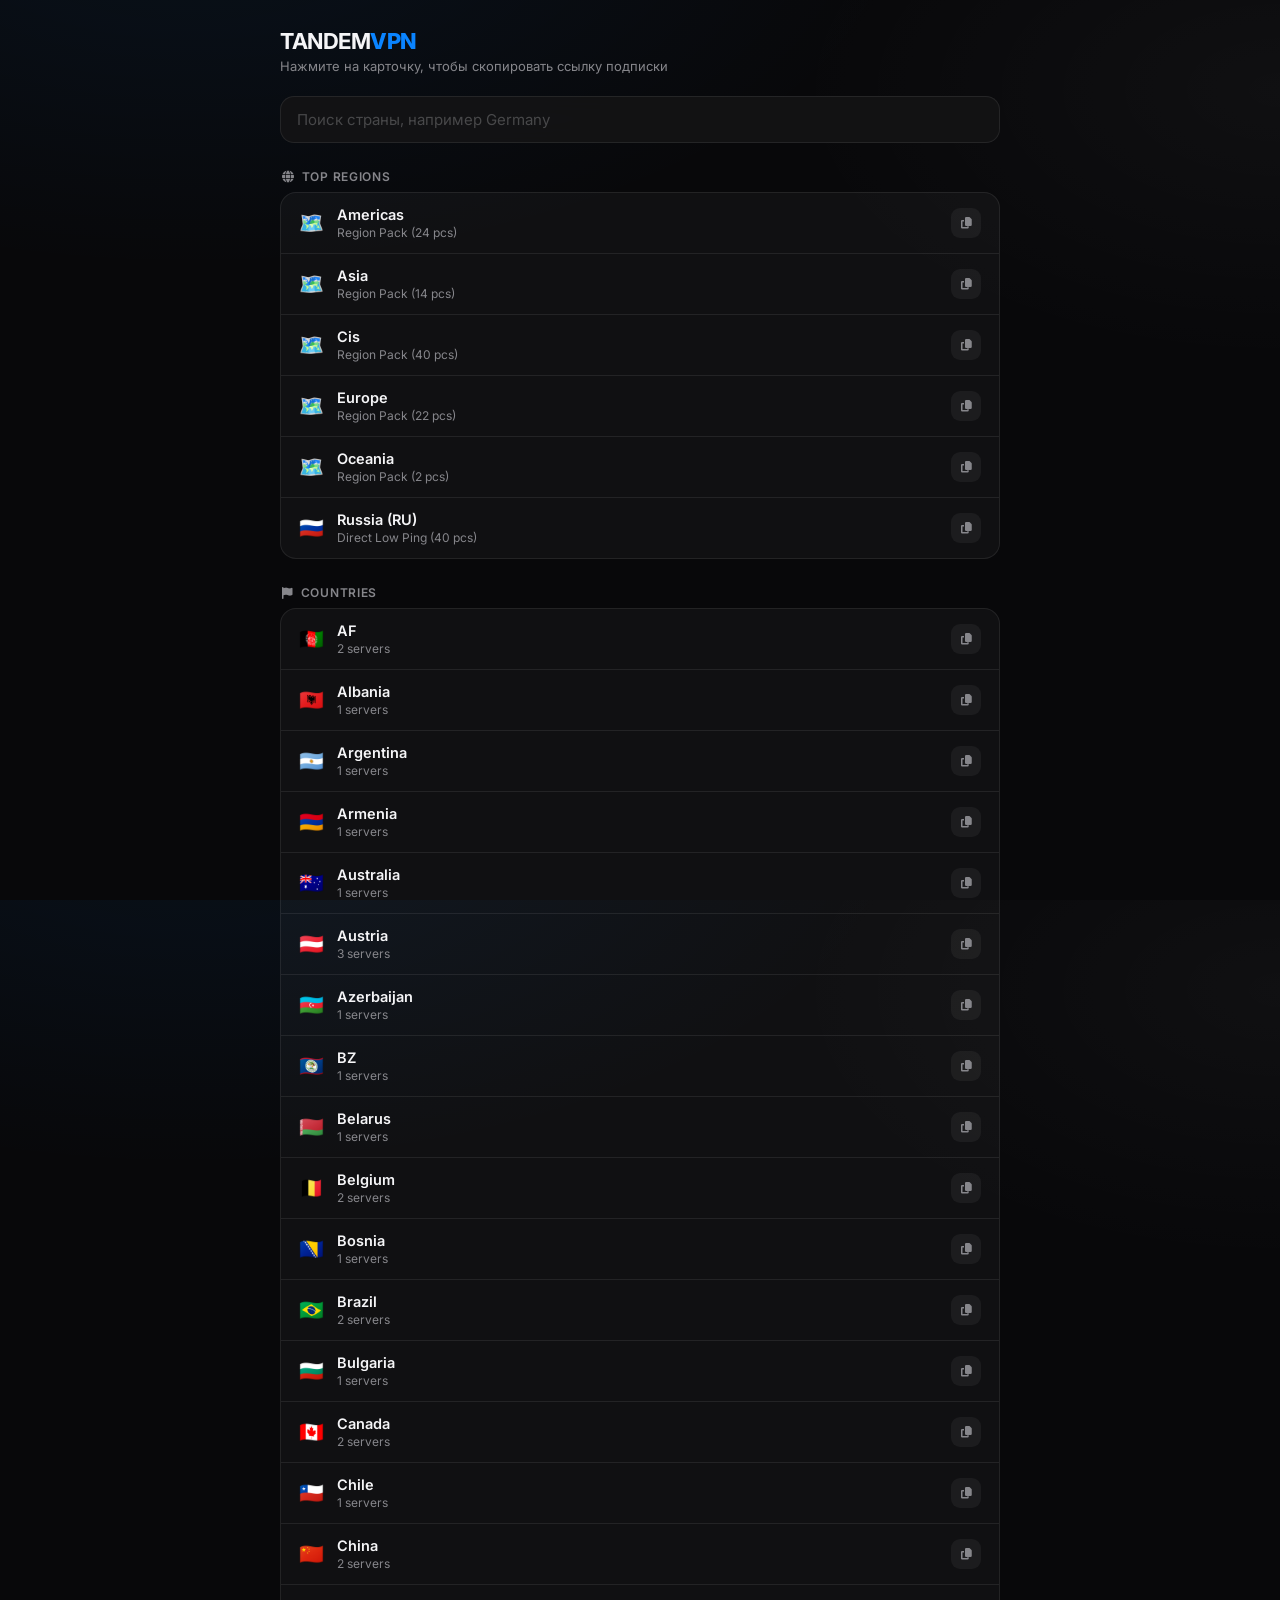
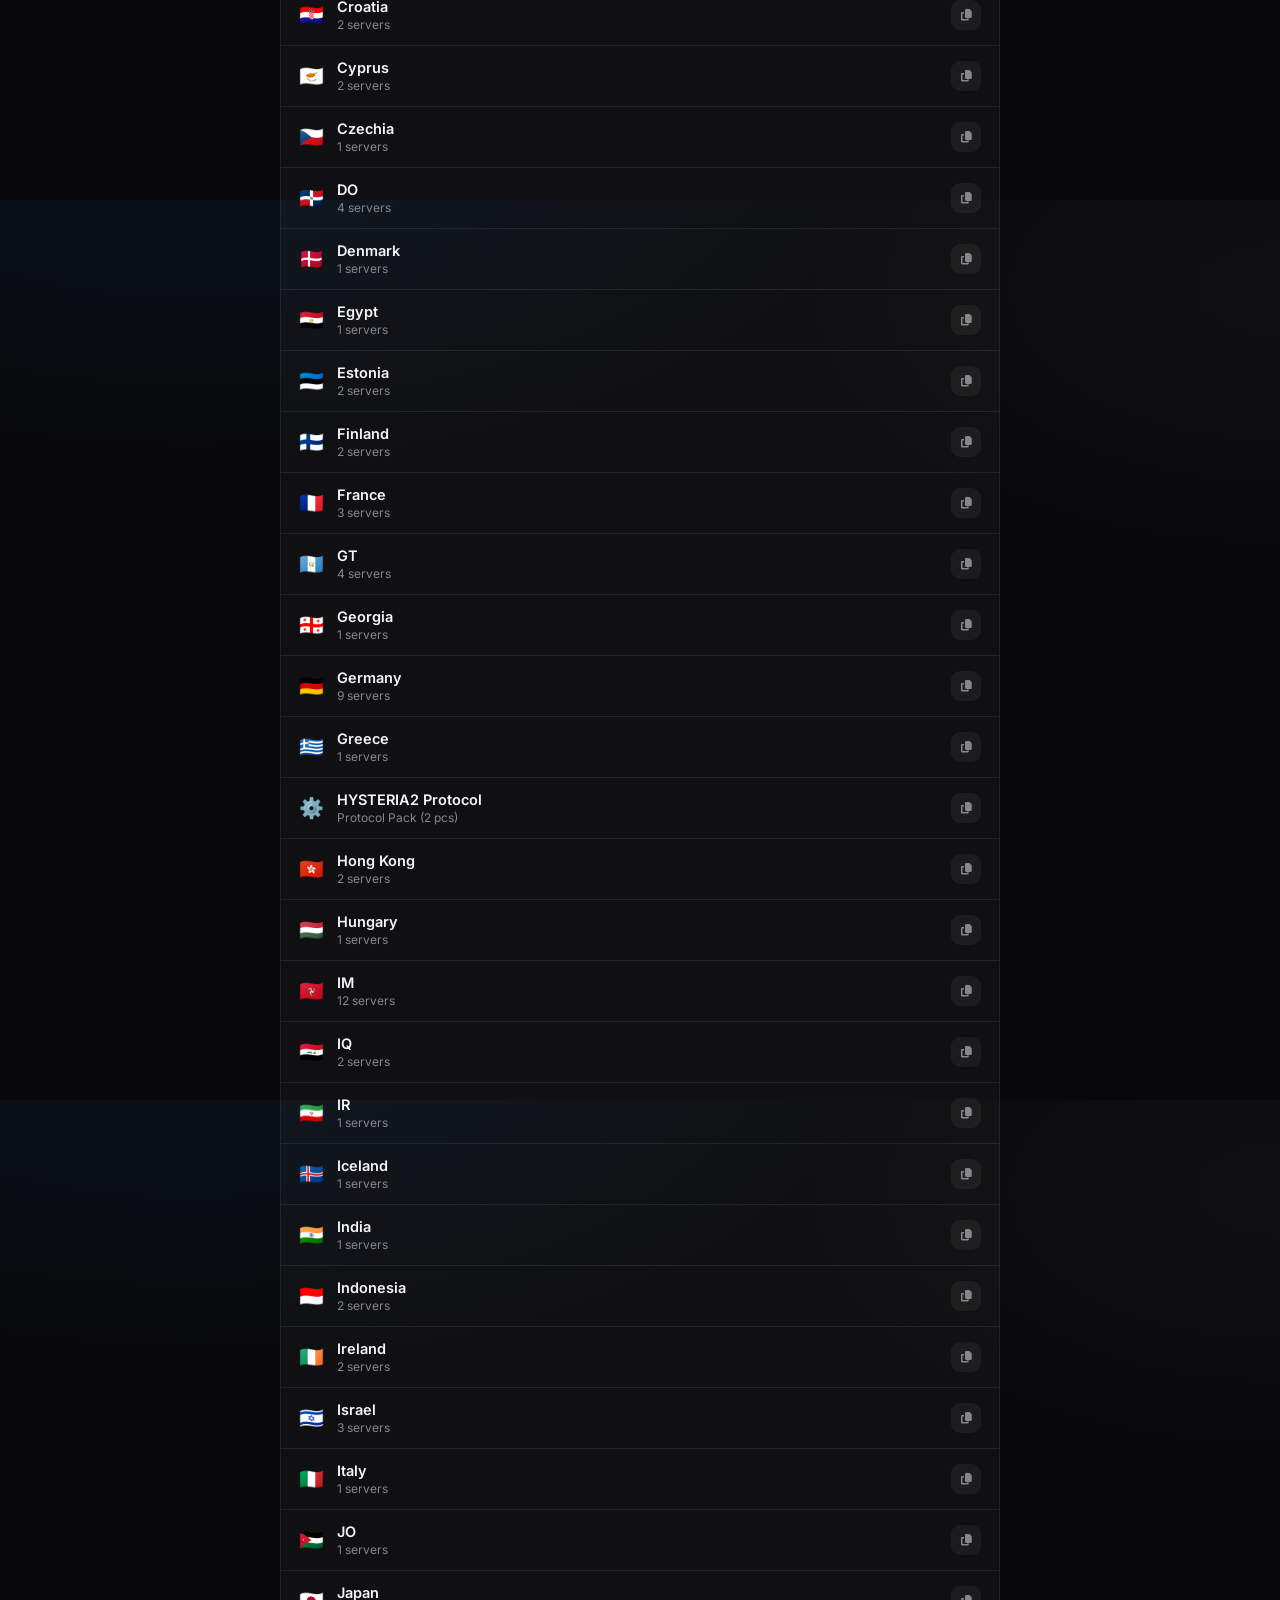
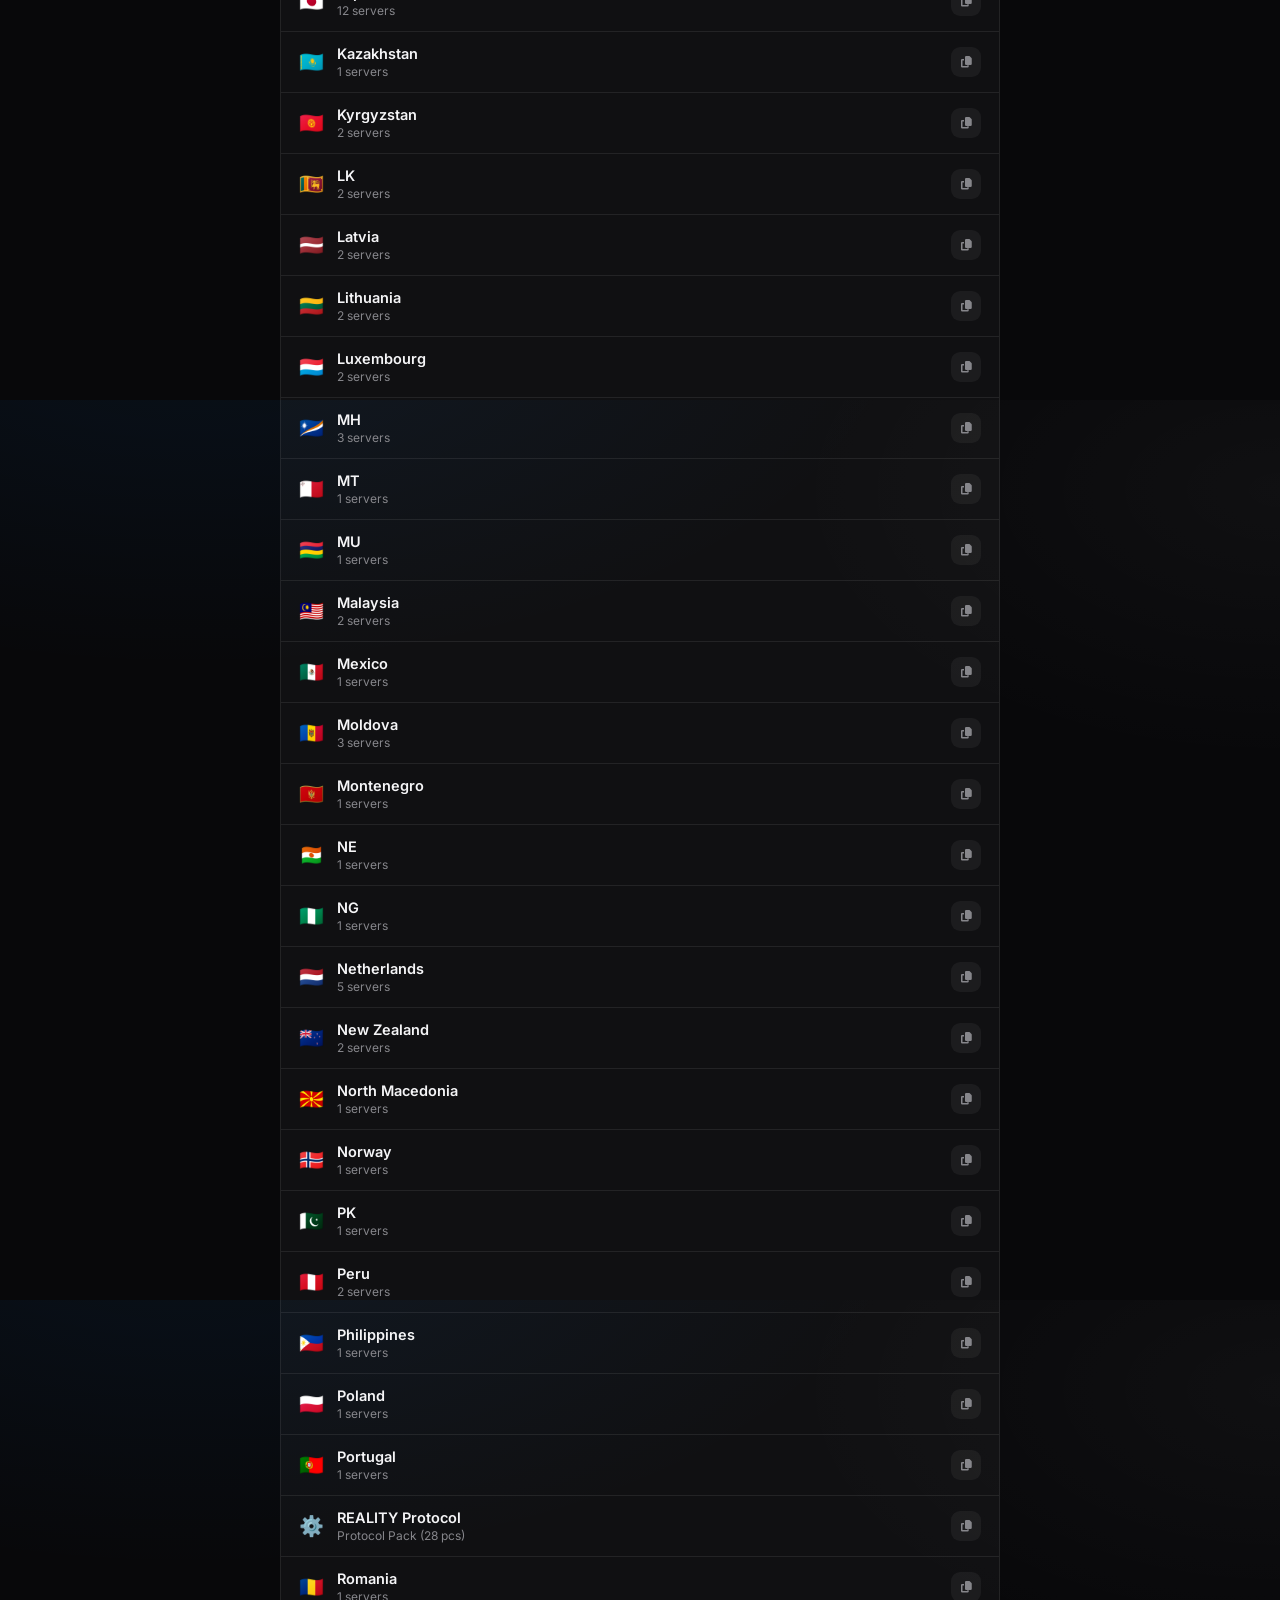
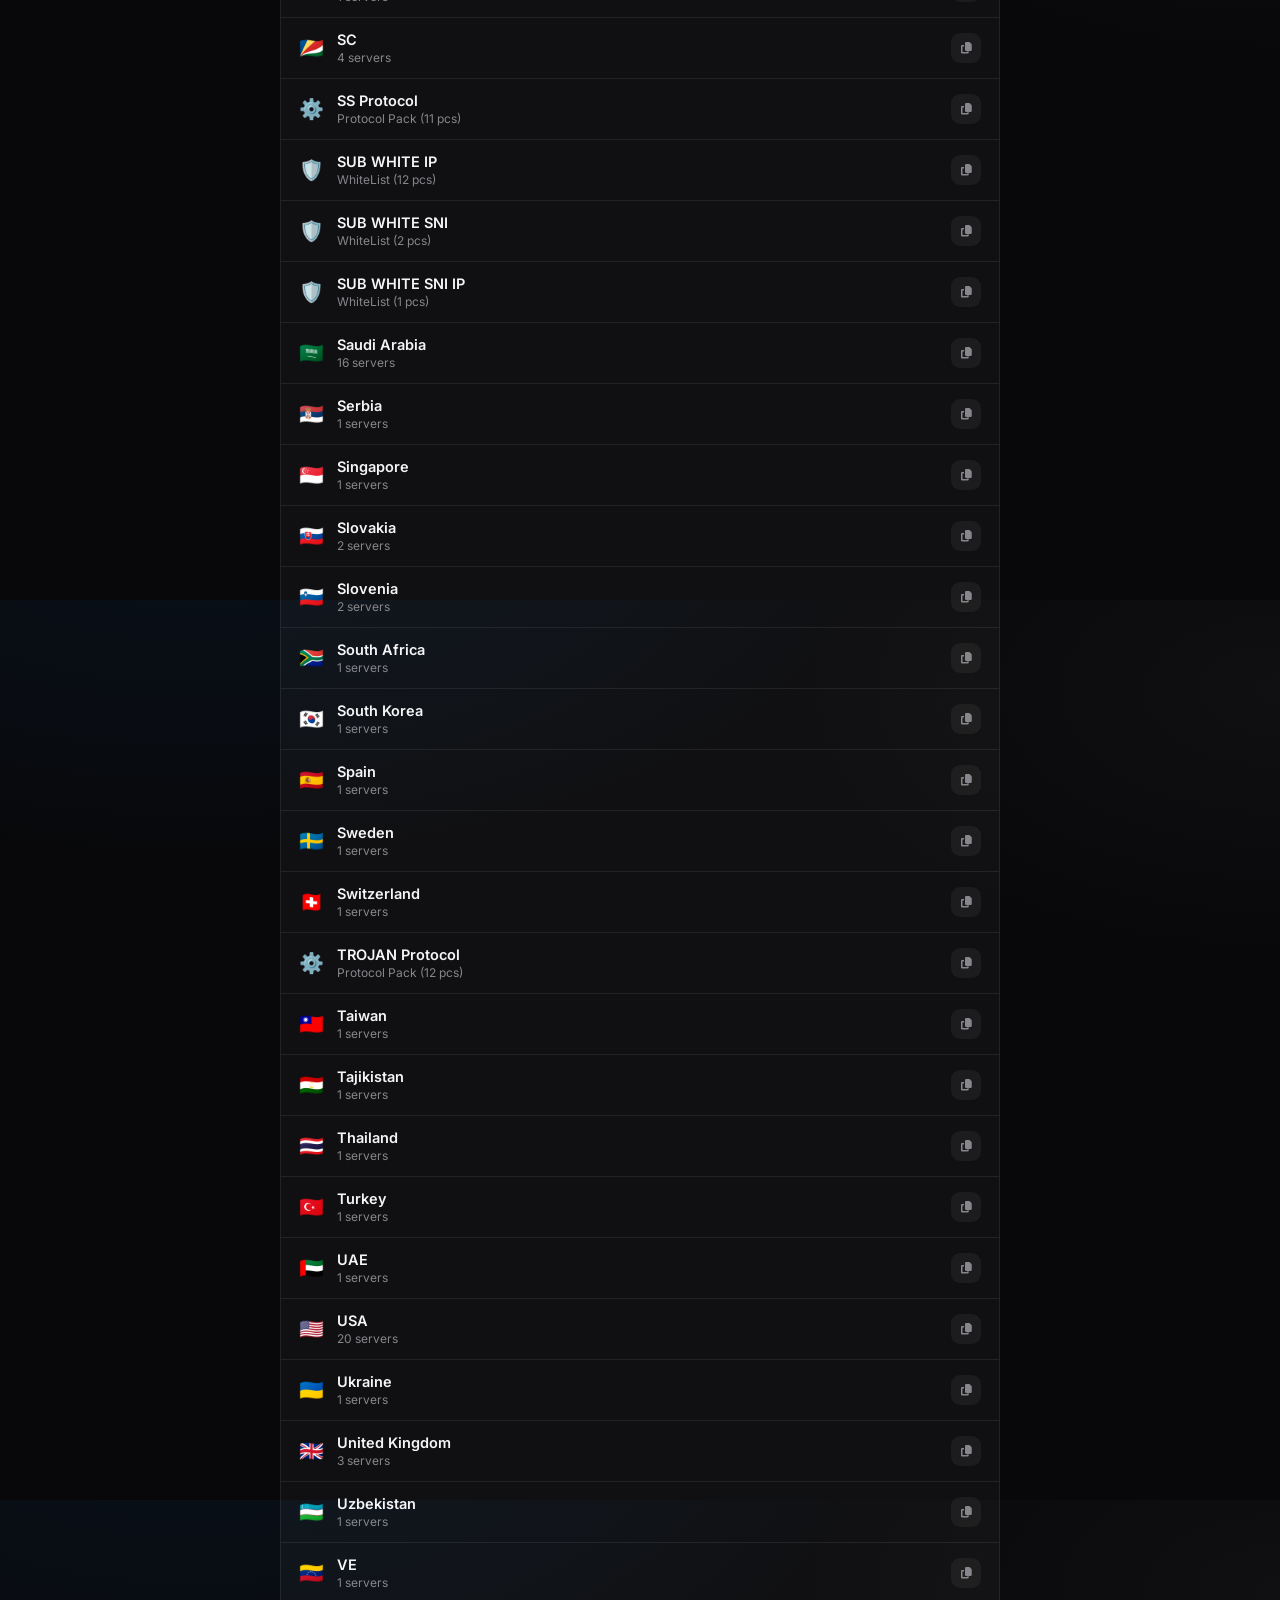
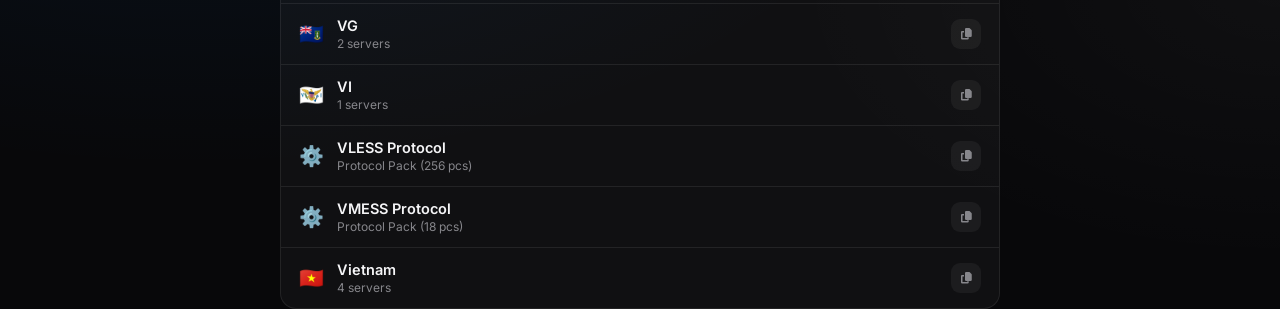
==== commit ef6e6b79: "Auto-Update index.html" ====
--- a/index.html
+++ b/index.html
@@ -176,23 +176,23 @@
     /* PYTHON_INJECT_START */
             { id: 'af', name: 'AF', desc: '2 servers', icon: '🇦🇫', type: 'country' },
             { id: 'al', name: 'Albania', desc: '1 servers', icon: '🇦🇱', type: 'country' },
-            { id: 'americas', name: 'Americas', desc: 'Region Pack (25 pcs)', icon: '🗺️', type: 'region' },
+            { id: 'americas', name: 'Americas', desc: 'Region Pack (24 pcs)', icon: '🗺️', type: 'region' },
             { id: 'ar', name: 'Argentina', desc: '1 servers', icon: '🇦🇷', type: 'country' },
             { id: 'am', name: 'Armenia', desc: '1 servers', icon: '🇦🇲', type: 'country' },
-            { id: 'asia', name: 'Asia', desc: 'Region Pack (50 pcs)', icon: '🗺️', type: 'region' },
+            { id: 'asia', name: 'Asia', desc: 'Region Pack (14 pcs)', icon: '🗺️', type: 'region' },
             { id: 'au', name: 'Australia', desc: '1 servers', icon: '🇦🇺', type: 'country' },
             { id: 'at', name: 'Austria', desc: '3 servers', icon: '🇦🇹', type: 'country' },
             { id: 'az', name: 'Azerbaijan', desc: '1 servers', icon: '🇦🇿', type: 'country' },
-            { id: 'bz', name: 'BZ', desc: '2 servers', icon: '🇧🇿', type: 'country' },
+            { id: 'bz', name: 'BZ', desc: '1 servers', icon: '🇧🇿', type: 'country' },
             { id: 'by', name: 'Belarus', desc: '1 servers', icon: '🇧🇾', type: 'country' },
             { id: 'be', name: 'Belgium', desc: '2 servers', icon: '🇧🇪', type: 'country' },
             { id: 'ba', name: 'Bosnia', desc: '1 servers', icon: '🇧🇦', type: 'country' },
             { id: 'br', name: 'Brazil', desc: '2 servers', icon: '🇧🇷', type: 'country' },
             { id: 'bg', name: 'Bulgaria', desc: '1 servers', icon: '🇧🇬', type: 'country' },
-            { id: 'ca', name: 'Canada', desc: '1 servers', icon: '🇨🇦', type: 'country' },
+            { id: 'ca', name: 'Canada', desc: '2 servers', icon: '🇨🇦', type: 'country' },
             { id: 'cl', name: 'Chile', desc: '1 servers', icon: '🇨🇱', type: 'country' },
             { id: 'cn', name: 'China', desc: '2 servers', icon: '🇨🇳', type: 'country' },
-            { id: 'cis', name: 'Cis', desc: 'Region Pack (47 pcs)', icon: '🗺️', type: 'region' },
+            { id: 'cis', name: 'Cis', desc: 'Region Pack (40 pcs)', icon: '🗺️', type: 'region' },
             { id: 'hr', name: 'Croatia', desc: '2 servers', icon: '🇭🇷', type: 'country' },
             { id: 'cy', name: 'Cyprus', desc: '2 servers', icon: '🇨🇾', type: 'country' },
             { id: 'cz', name: 'Czechia', desc: '1 servers', icon: '🇨🇿', type: 'country' },
@@ -200,15 +200,15 @@
             { id: 'dk', name: 'Denmark', desc: '1 servers', icon: '🇩🇰', type: 'country' },
             { id: 'eg', name: 'Egypt', desc: '1 servers', icon: '🇪🇬', type: 'country' },
             { id: 'ee', name: 'Estonia', desc: '2 servers', icon: '🇪🇪', type: 'country' },
-            { id: 'europe', name: 'Europe', desc: 'Region Pack (25 pcs)', icon: '🗺️', type: 'region' },
-            { id: 'fi', name: 'Finland', desc: '1 servers', icon: '🇫🇮', type: 'country' },
+            { id: 'europe', name: 'Europe', desc: 'Region Pack (22 pcs)', icon: '🗺️', type: 'region' },
+            { id: 'fi', name: 'Finland', desc: '2 servers', icon: '🇫🇮', type: 'country' },
             { id: 'fr', name: 'France', desc: '3 servers', icon: '🇫🇷', type: 'country' },
             { id: 'gt', name: 'GT', desc: '4 servers', icon: '🇬🇹', type: 'country' },
             { id: 'ge', name: 'Georgia', desc: '1 servers', icon: '🇬🇪', type: 'country' },
-            { id: 'de', name: 'Germany', desc: '8 servers', icon: '🇩🇪', type: 'country' },
+            { id: 'de', name: 'Germany', desc: '9 servers', icon: '🇩🇪', type: 'country' },
             { id: 'gr', name: 'Greece', desc: '1 servers', icon: '🇬🇷', type: 'country' },
             { id: 'sub_hysteria2', name: 'HYSTERIA2 Protocol', desc: 'Protocol Pack (2 pcs)', icon: '⚙️', type: 'protocol' },
-            { id: 'hk', name: 'Hong Kong', desc: '1 servers', icon: '🇭🇰', type: 'country' },
+            { id: 'hk', name: 'Hong Kong', desc: '2 servers', icon: '🇭🇰', type: 'country' },
             { id: 'hu', name: 'Hungary', desc: '1 servers', icon: '🇭🇺', type: 'country' },
             { id: 'im', name: 'IM', desc: '12 servers', icon: '🇮🇲', type: 'country' },
             { id: 'iq', name: 'IQ', desc: '2 servers', icon: '🇮🇶', type: 'country' },
@@ -220,7 +220,7 @@
             { id: 'il', name: 'Israel', desc: '3 servers', icon: '🇮🇱', type: 'country' },
             { id: 'it', name: 'Italy', desc: '1 servers', icon: '🇮🇹', type: 'country' },
             { id: 'jo', name: 'JO', desc: '1 servers', icon: '🇯🇴', type: 'country' },
-            { id: 'jp', name: 'Japan', desc: '50 servers', icon: '🇯🇵', type: 'country' },
+            { id: 'jp', name: 'Japan', desc: '12 servers', icon: '🇯🇵', type: 'country' },
             { id: 'kz', name: 'Kazakhstan', desc: '1 servers', icon: '🇰🇿', type: 'country' },
             { id: 'kg', name: 'Kyrgyzstan', desc: '2 servers', icon: '🇰🇬', type: 'country' },
             { id: 'lk', name: 'LK', desc: '2 servers', icon: '🇱🇰', type: 'country' },
@@ -236,7 +236,7 @@
             { id: 'me', name: 'Montenegro', desc: '1 servers', icon: '🇲🇪', type: 'country' },
             { id: 'ne', name: 'NE', desc: '1 servers', icon: '🇳🇪', type: 'country' },
             { id: 'ng', name: 'NG', desc: '1 servers', icon: '🇳🇬', type: 'country' },
-            { id: 'nl', name: 'Netherlands', desc: '6 servers', icon: '🇳🇱', type: 'country' },
+            { id: 'nl', name: 'Netherlands', desc: '5 servers', icon: '🇳🇱', type: 'country' },
             { id: 'nz', name: 'New Zealand', desc: '2 servers', icon: '🇳🇿', type: 'country' },
             { id: 'mk', name: 'North Macedonia', desc: '1 servers', icon: '🇲🇰', type: 'country' },
             { id: 'no', name: 'Norway', desc: '1 servers', icon: '🇳🇴', type: 'country' },
@@ -246,12 +246,12 @@
             { id: 'ph', name: 'Philippines', desc: '1 servers', icon: '🇵🇭', type: 'country' },
             { id: 'pl', name: 'Poland', desc: '1 servers', icon: '🇵🇱', type: 'country' },
             { id: 'pt', name: 'Portugal', desc: '1 servers', icon: '🇵🇹', type: 'country' },
-            { id: 'sub_reality', name: 'REALITY Protocol', desc: 'Protocol Pack (29 pcs)', icon: '⚙️', type: 'protocol' },
+            { id: 'sub_reality', name: 'REALITY Protocol', desc: 'Protocol Pack (28 pcs)', icon: '⚙️', type: 'protocol' },
             { id: 'ro', name: 'Romania', desc: '1 servers', icon: '🇷🇴', type: 'country' },
-            { id: 'ru', name: 'Russia (RU)', desc: 'Direct Low Ping (47 pcs)', icon: '🇷🇺', type: 'region' },
-            { id: 'sc', name: 'SC', desc: '3 servers', icon: '🇸🇨', type: 'country' },
-            { id: 'sub_ss', name: 'SS Protocol', desc: 'Protocol Pack (85 pcs)', icon: '⚙️', type: 'protocol' },
-            { id: 'sub_white_ip', name: 'SUB WHITE IP', desc: 'WhiteList (16 pcs)', icon: '🛡️', type: 'whitelist' },
+            { id: 'ru', name: 'Russia (RU)', desc: 'Direct Low Ping (40 pcs)', icon: '🇷🇺', type: 'region' },
+            { id: 'sc', name: 'SC', desc: '4 servers', icon: '🇸🇨', type: 'country' },
+            { id: 'sub_ss', name: 'SS Protocol', desc: 'Protocol Pack (11 pcs)', icon: '⚙️', type: 'protocol' },
+            { id: 'sub_white_ip', name: 'SUB WHITE IP', desc: 'WhiteList (12 pcs)', icon: '🛡️', type: 'whitelist' },
             { id: 'sub_white_sni', name: 'SUB WHITE SNI', desc: 'WhiteList (2 pcs)', icon: '🛡️', type: 'whitelist' },
             { id: 'sub_white_sni_ip', name: 'SUB WHITE SNI IP', desc: 'WhiteList (1 pcs)', icon: '🛡️', type: 'whitelist' },
             { id: 'sa', name: 'Saudi Arabia', desc: '16 servers', icon: '🇸🇦', type: 'country' },
@@ -264,21 +264,21 @@
             { id: 'es', name: 'Spain', desc: '1 servers', icon: '🇪🇸', type: 'country' },
             { id: 'se', name: 'Sweden', desc: '1 servers', icon: '🇸🇪', type: 'country' },
             { id: 'ch', name: 'Switzerland', desc: '1 servers', icon: '🇨🇭', type: 'country' },
-            { id: 'sub_trojan', name: 'TROJAN Protocol', desc: 'Protocol Pack (22 pcs)', icon: '⚙️', type: 'protocol' },
+            { id: 'sub_trojan', name: 'TROJAN Protocol', desc: 'Protocol Pack (12 pcs)', icon: '⚙️', type: 'protocol' },
             { id: 'tw', name: 'Taiwan', desc: '1 servers', icon: '🇹🇼', type: 'country' },
             { id: 'tj', name: 'Tajikistan', desc: '1 servers', icon: '🇹🇯', type: 'country' },
             { id: 'th', name: 'Thailand', desc: '1 servers', icon: '🇹🇭', type: 'country' },
             { id: 'tr', name: 'Turkey', desc: '1 servers', icon: '🇹🇷', type: 'country' },
             { id: 'ae', name: 'UAE', desc: '1 servers', icon: '🇦🇪', type: 'country' },
-            { id: 'us', name: 'USA', desc: '22 servers', icon: '🇺🇸', type: 'country' },
+            { id: 'us', name: 'USA', desc: '20 servers', icon: '🇺🇸', type: 'country' },
             { id: 'ua', name: 'Ukraine', desc: '1 servers', icon: '🇺🇦', type: 'country' },
-            { id: 'gb', name: 'United Kingdom', desc: '4 servers', icon: '🇬🇧', type: 'country' },
+            { id: 'gb', name: 'United Kingdom', desc: '3 servers', icon: '🇬🇧', type: 'country' },
             { id: 'uz', name: 'Uzbekistan', desc: '1 servers', icon: '🇺🇿', type: 'country' },
             { id: 've', name: 'VE', desc: '1 servers', icon: '🇻🇪', type: 'country' },
             { id: 'vg', name: 'VG', desc: '2 servers', icon: '🇻🇬', type: 'country' },
             { id: 'vi', name: 'VI', desc: '1 servers', icon: '🇻🇮', type: 'country' },
-            { id: 'sub_vless', name: 'VLESS Protocol', desc: 'Protocol Pack (260 pcs)', icon: '⚙️', type: 'protocol' },
-            { id: 'sub_vmess', name: 'VMESS Protocol', desc: 'Protocol Pack (2 pcs)', icon: '⚙️', type: 'protocol' },
+            { id: 'sub_vless', name: 'VLESS Protocol', desc: 'Protocol Pack (256 pcs)', icon: '⚙️', type: 'protocol' },
+            { id: 'sub_vmess', name: 'VMESS Protocol', desc: 'Protocol Pack (18 pcs)', icon: '⚙️', type: 'protocol' },
             { id: 'vn', name: 'Vietnam', desc: '4 servers', icon: '🇻🇳', type: 'country' }
             /* PYTHON_INJECT_END */
   ];
